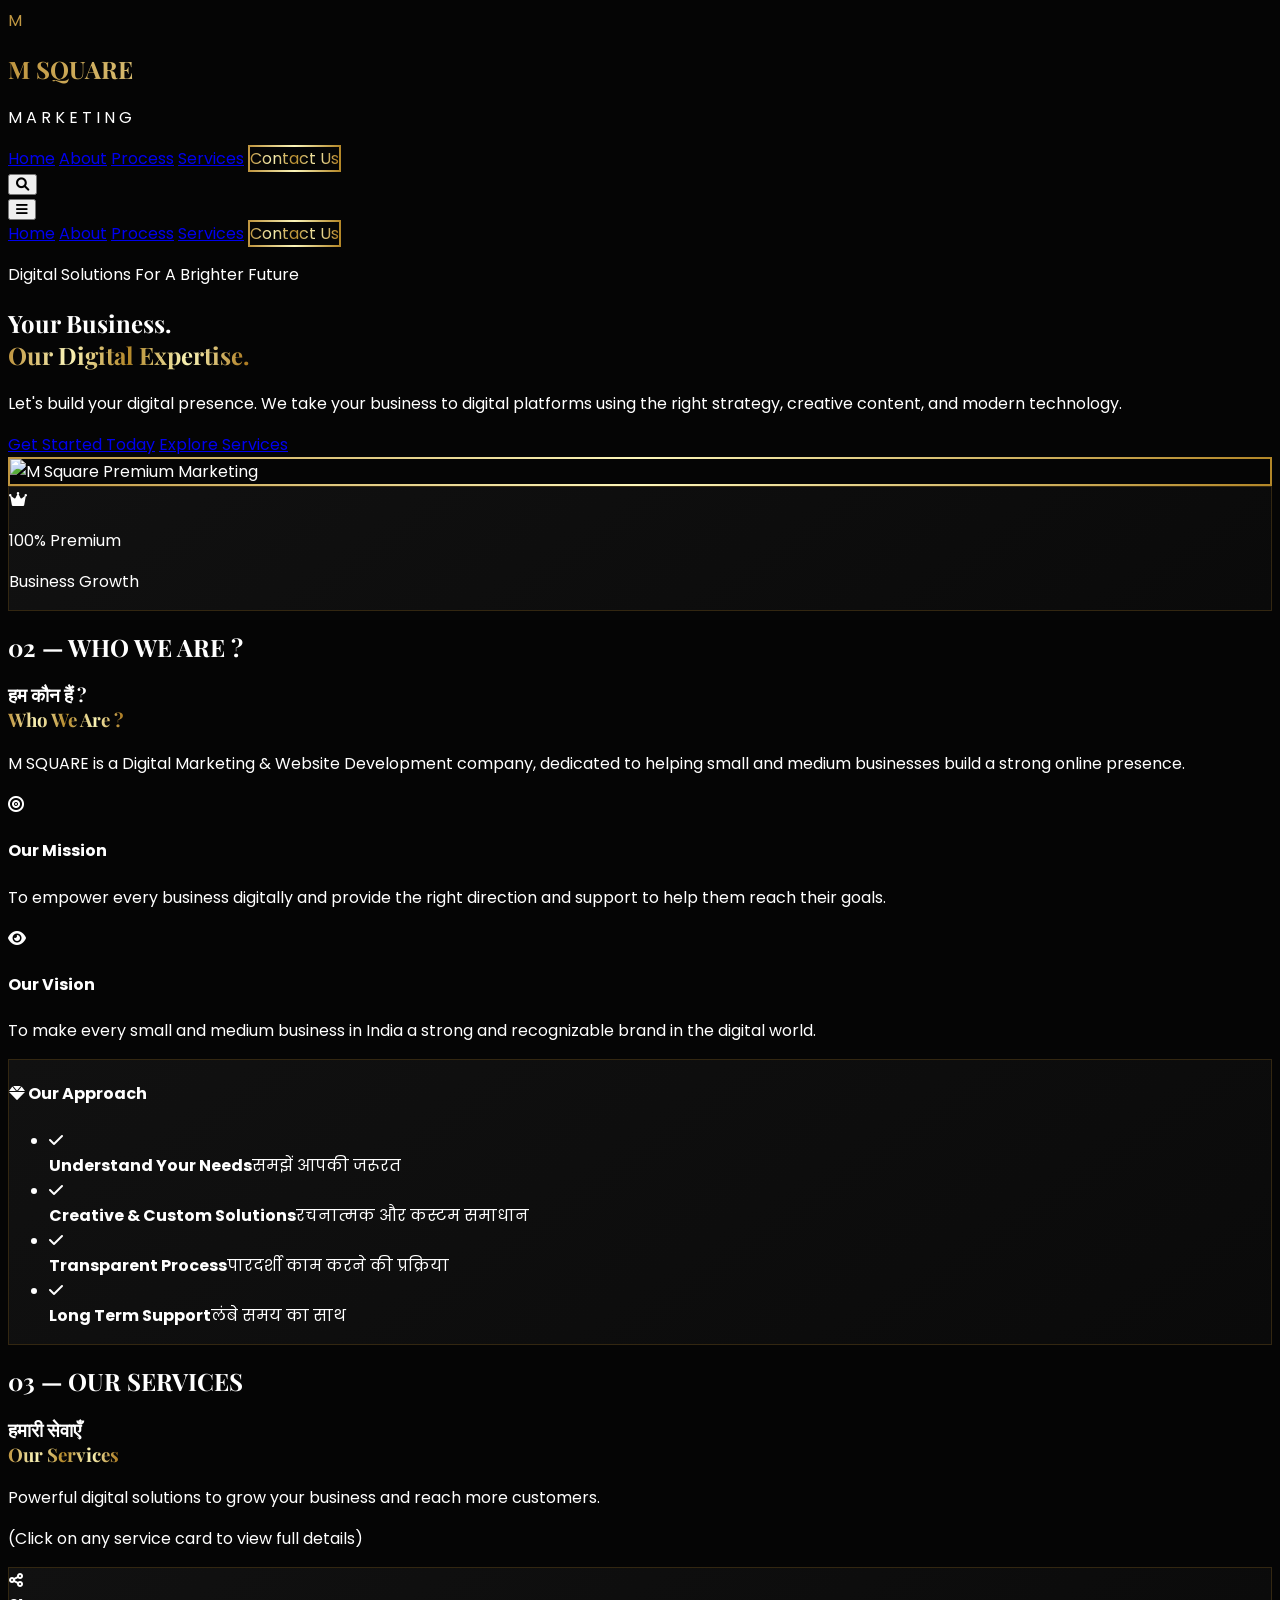
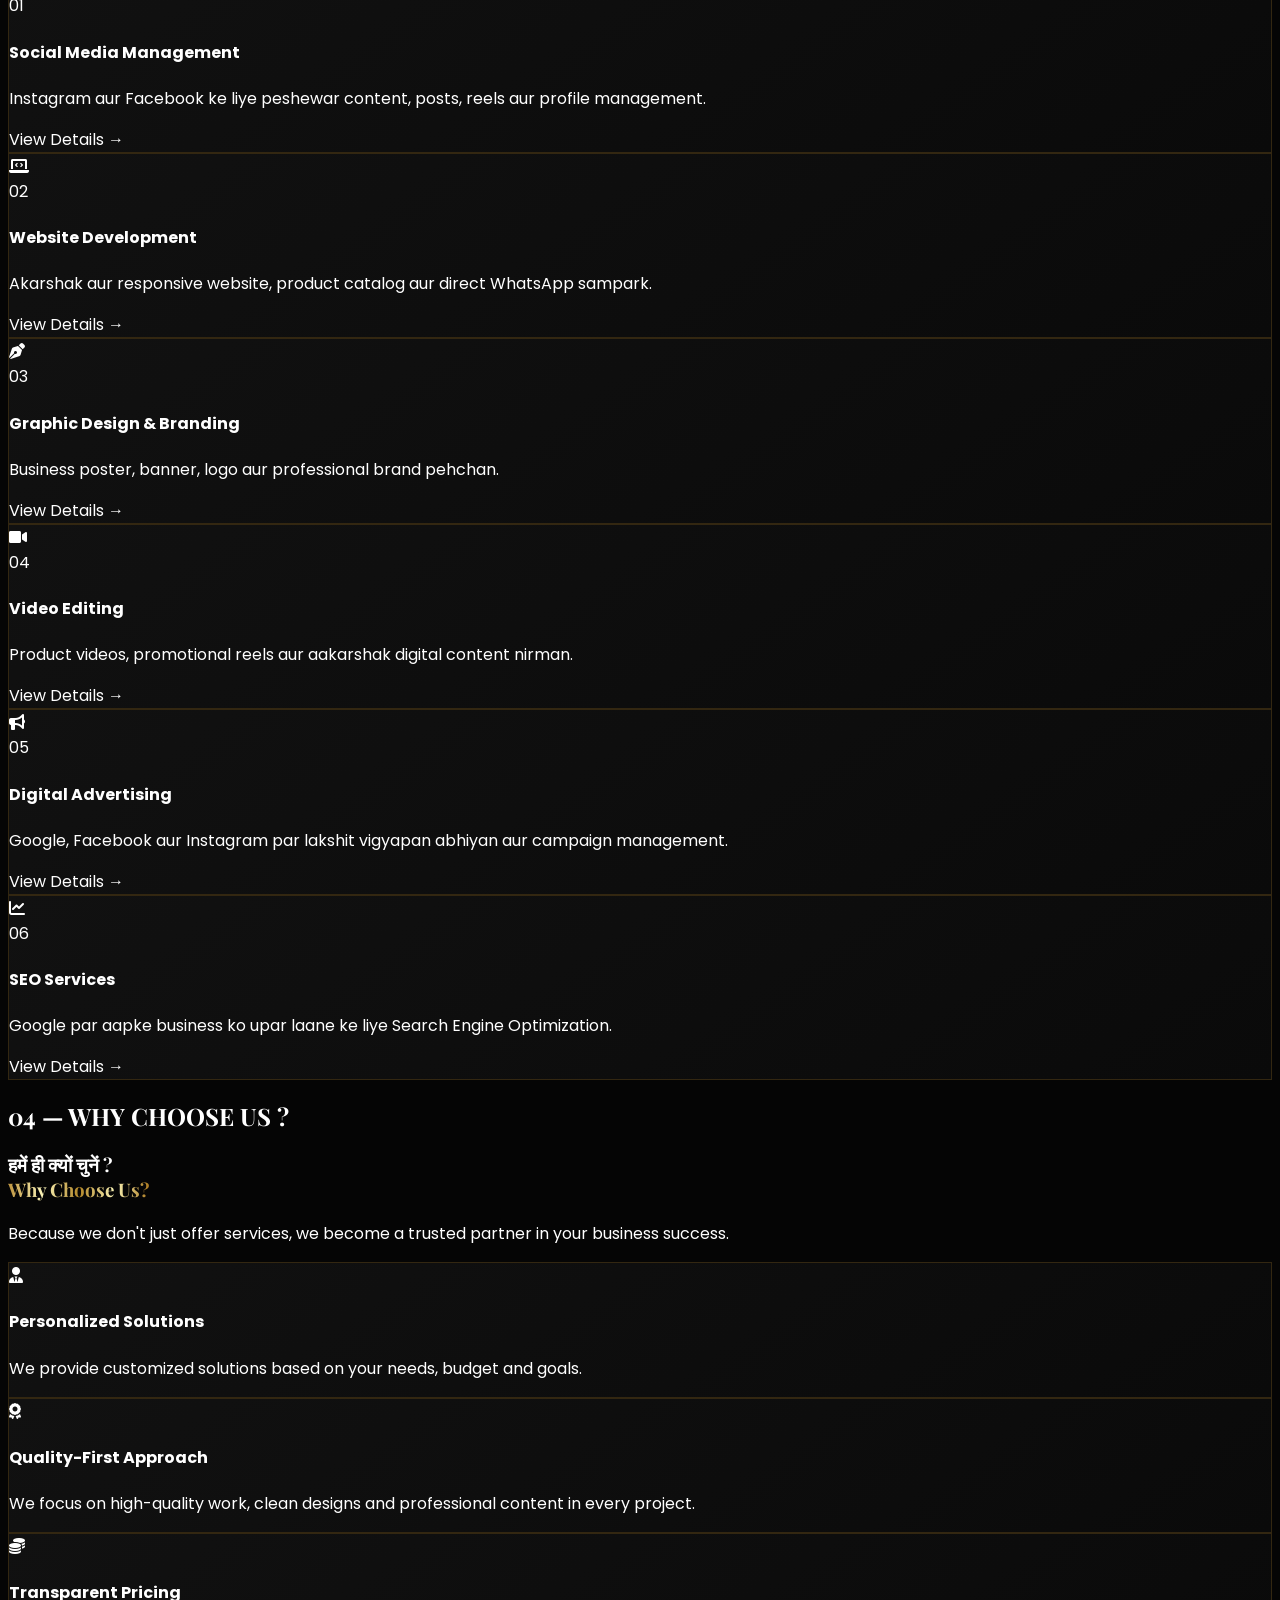
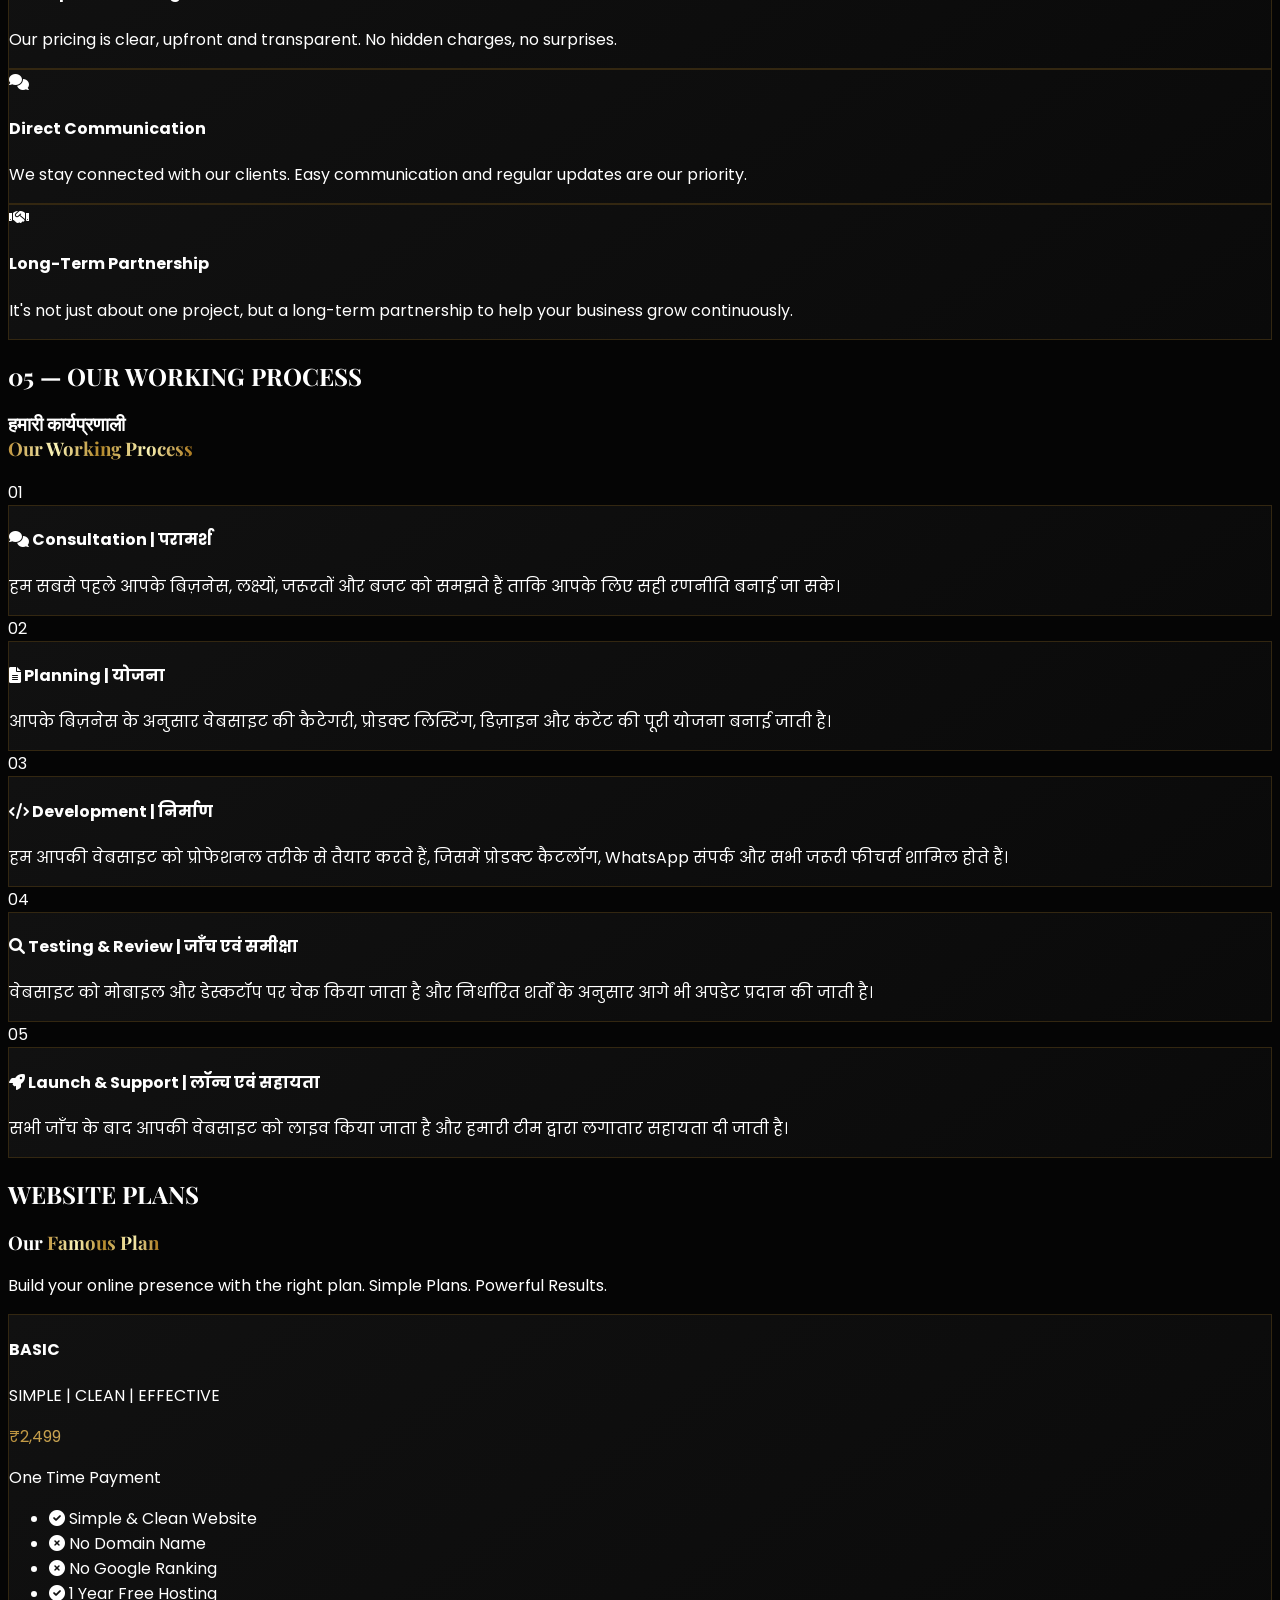
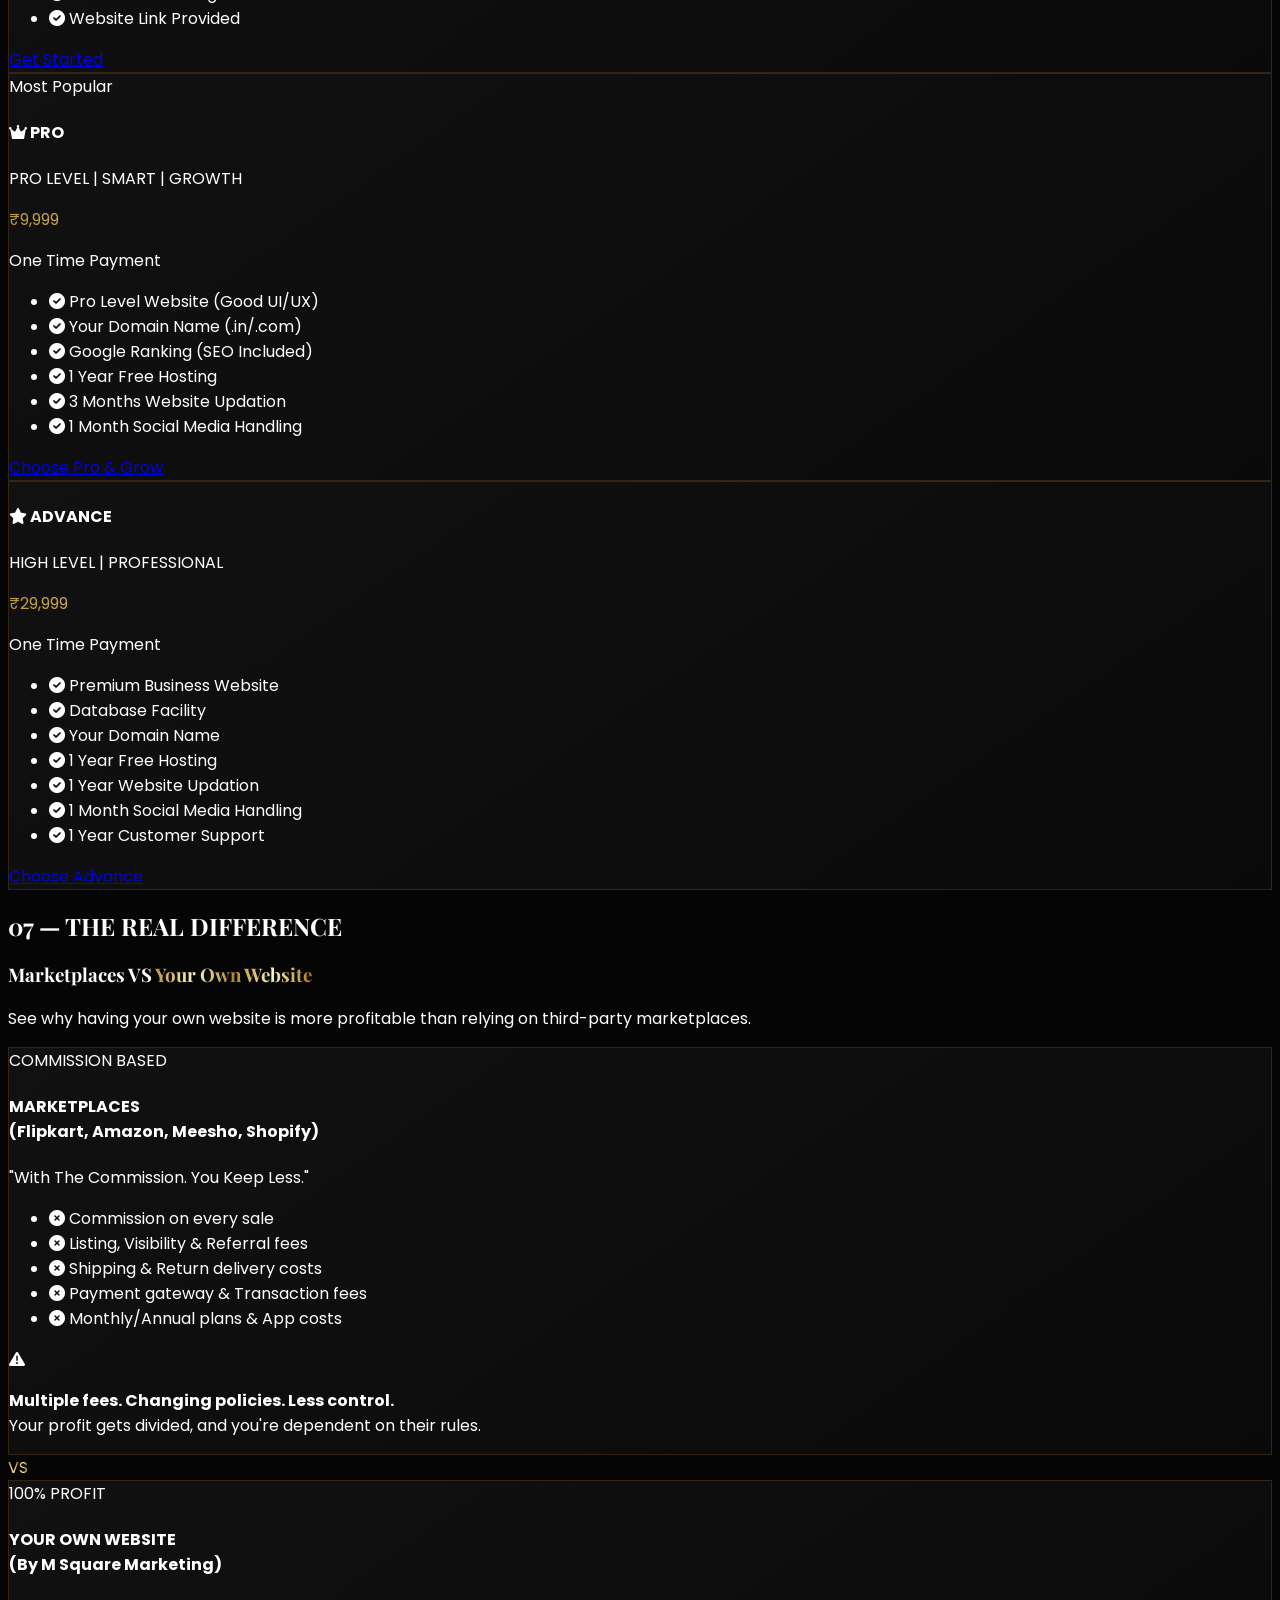
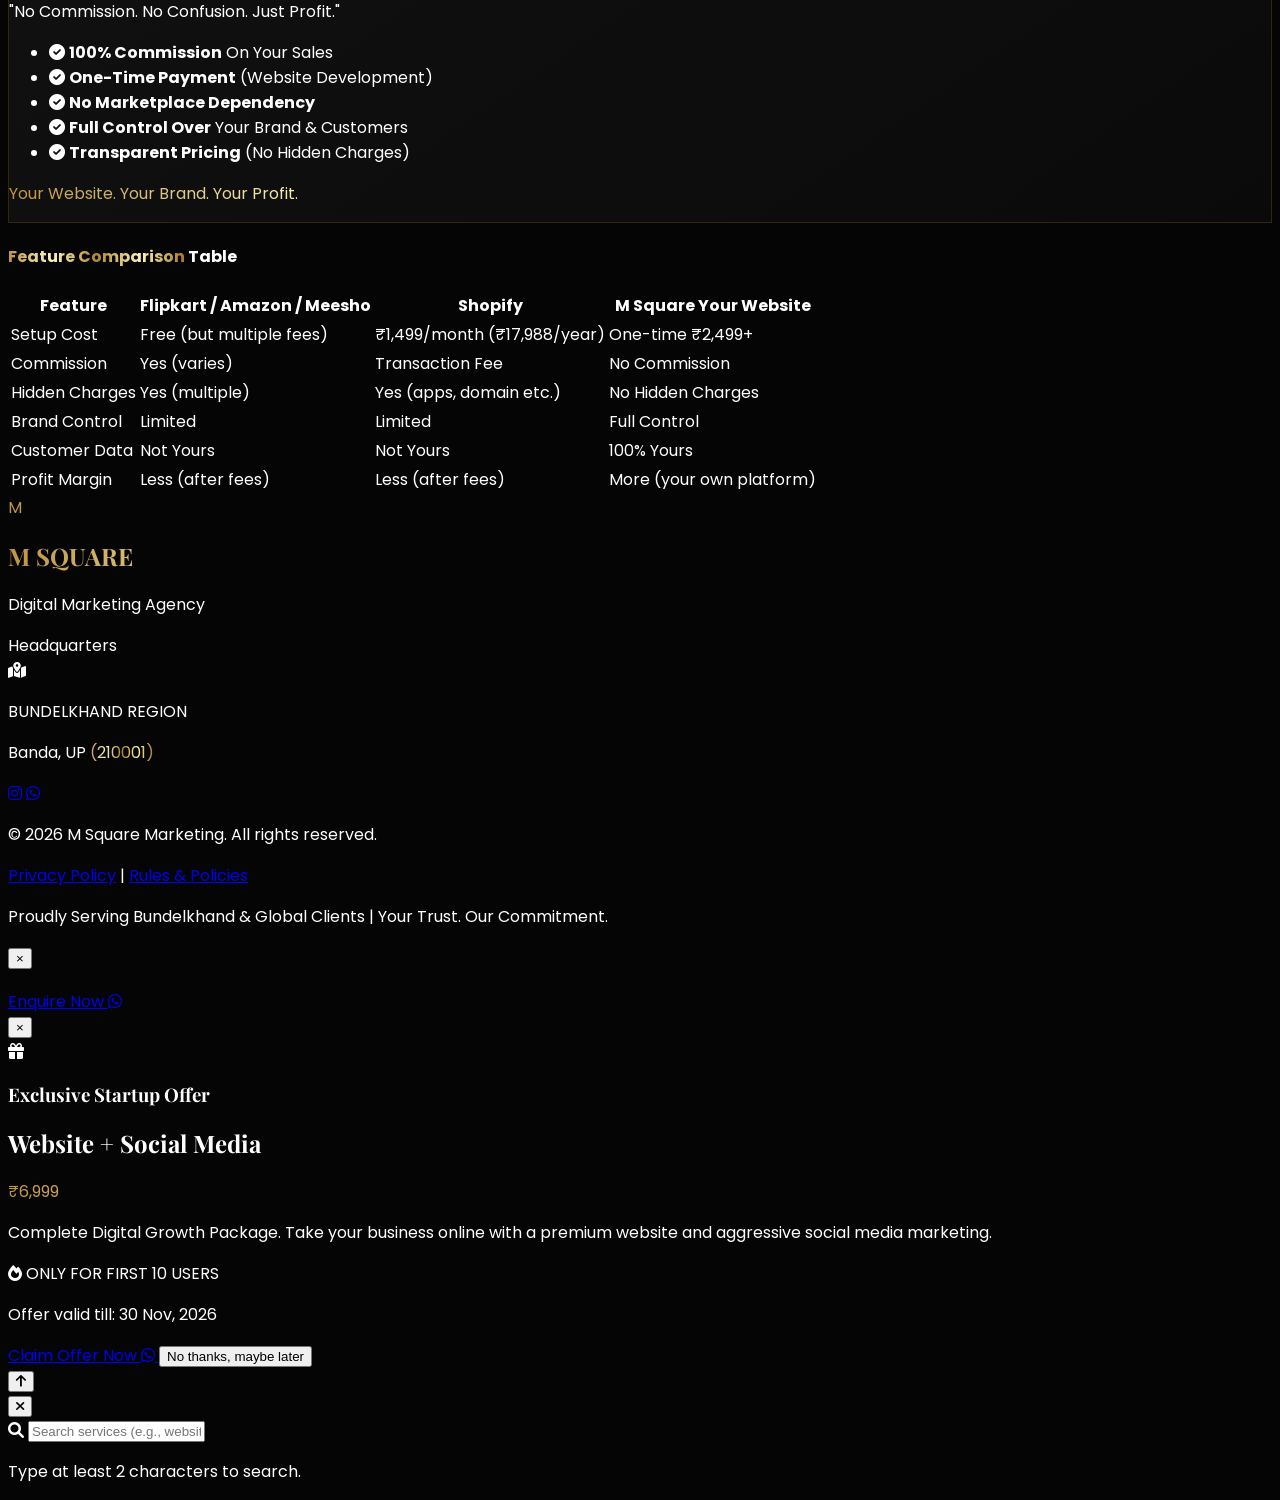
==== index.html @ 449795c0 "links added" ====
<!DOCTYPE html>
<html lang="en">
<head>
    <meta charset="UTF-8">
    <meta name="viewport" content="width=device-width, initial-scale=1.0">
    <!-- ========================================== -->
    <!-- MASTER SEO TAGS FOR GOOGLE RANKING         -->
    <!-- ========================================== -->
    
    <title>M Square Marketing | Best Marketing Agency & Developer in Banda</title>
    
    <meta name="description" content="M Square Marketing is the best marketing agency and web development company in Banda, Bundelkhand. We specialize in premium websites, social media growth, and our exclusive on-demand 10-min reel making service.">
    
    <meta name="keywords" content="M Square Marketing, Best Marketing Agency in Banda, Best Developer in Banda, Web Development Banda, Social Media Marketing Bundelkhand, 10 minute reels booking, digital agency 210001, website designer in Banda UP, best marketing company">
    
    <meta name="author" content="M Square Marketing">
    <meta name="robots" content="index, follow">
    <meta name="language" content="English">
    
    <script src="https://cdn.tailwindcss.com"></script>
    <link href="https://cdnjs.cloudflare.com/ajax/libs/font-awesome/6.0.0/css/all.min.css" rel="stylesheet">
    <link rel="stylesheet" href="style.css">
    <!-- WEBSITE FAVICON -->
<link rel="icon" type="image/png" href="/assets/favicon.jpeg">
</head>
<body class="antialiased">

    <!-- Navigation -->
    <nav class="fixed w-full z-50 bg-black/95 backdrop-blur-md border-b border-yellow-700/30">
        <div class="max-w-7xl mx-auto px-4 sm:px-6 lg:px-8">
            <div class="flex items-center justify-between h-20">
                <div class="flex items-center gap-3">
                    <div class="w-12 h-12 border-2 border-yellow-500 flex items-center justify-center text-2xl font-bold gold-text">M</div>
                    <div>
                        <h1 class="text-2xl font-bold tracking-widest gold-text">M SQUARE</h1>
                        <p class="text-[10px] tracking-widest text-gray-400">M A R K E T I N G</p>
                    </div>
                </div>

                <div class="hidden md:block">
                    <div class="ml-10 flex items-center space-x-8">
                        <a href="#home" class="text-white hover:text-yellow-500 transition px-3 py-2 text-sm font-medium">Home</a>
                        <a href="#about" class="text-gray-300 hover:text-yellow-500 transition px-3 py-2 text-sm font-medium">About</a>
                        <a href="#process" class="text-gray-300 hover:text-yellow-500 transition px-3 py-2 text-sm font-medium">Process</a>
                        <a href="pricing.html" class="text-gray-300 hover:text-yellow-500 transition px-3 py-2 text-sm font-medium">Services</a>
                        <a href="https://api.whatsapp.com/send?phone=918423996254&text=Hello%20M%20Square%20Marketing!" target="_blank" class="gold-border px-5 py-2 text-sm font-medium gold-text gold-bg-hover transition cursor-pointer">Contact Us</a>
                    </div>
                </div>
                <!-- Search Button (Header mein lagayein) -->
<button onclick="openSearchModal()" class="text-white hover:text-brandYellow transition-colors text-lg p-2 ml-auto mr-4 md:mr-6">
    <i class="fas fa-search"></i>
</button>
                <div class="md:hidden flex items-center">
                    <button id="mobile-menu-btn" class="text-yellow-500 hover:text-white focus:outline-none transition p-2">
                        <i class="fas fa-bars text-3xl"></i>
                    </button>
                    
                </div>
            </div>
        </div>


        <!-- Mobile Menu Dropdown -->
        <div id="mobile-menu" class="hidden md:hidden bg-[#0a0a0a] border-b border-yellow-700/30 absolute w-full left-0 top-20 shadow-2xl z-50">
            <div class="px-4 pt-4 pb-8 space-y-4 flex flex-col text-center">
                <a href="#home" class="mobile-link text-white hover:text-yellow-500 block px-3 py-2 text-lg font-medium border-b border-gray-800">Home</a>
                <a href="#about" class="mobile-link text-gray-300 hover:text-yellow-500 block px-3 py-2 text-lg font-medium border-b border-gray-800">About</a>
                <a href="#process" class="mobile-link text-gray-300 hover:text-yellow-500 block px-3 py-2 text-lg font-medium border-b border-gray-800">Process</a>
                <a href="pricing.html" class="mobile-link text-gray-300 hover:text-yellow-500 block px-3 py-2 text-lg font-medium border-b border-gray-800">Services</a>
                <a href="https://api.whatsapp.com/send?phone=918423996254&text=Hello%20M%20Square%20Marketing!" target="_blank" class="mobile-link gold-border px-8 py-3 mt-6 text-lg font-medium gold-text inline-block w-max mx-auto hover:bg-yellow-600 hover:text-black transition">Contact Us</a>
            </div>
        </div>
    </nav>
    <!-- VIP Hero Section -->
    <section id="home" class="pt-32 pb-20 px-4 relative overflow-hidden min-h-[90vh] flex items-center">
        <div class="absolute top-1/2 left-1/2 -translate-x-1/2 -translate-y-1/2 w-[800px] h-[800px] bg-yellow-600/10 blur-[120px] rounded-full pointer-events-none"></div>
        <div class="max-w-7xl mx-auto relative z-10 w-full mt-8 md:mt-0">
            <div class="flex flex-col lg:flex-row items-center gap-12 lg:gap-20">
                <div class="w-full lg:w-1/2 text-center lg:text-left">
                    <p class="text-yellow-500 text-sm tracking-[0.3em] mb-4 uppercase font-semibold">Digital Solutions For A Brighter Future</p>
                    <h1 class="text-4xl md:text-6xl lg:text-7xl font-bold mb-6 leading-tight">
                        Your Business.<br>
                        <span class="gold-text italic font-light">Our Digital Expertise.</span>
                    </h1>
                    <p class="mt-4 text-lg text-gray-400 mb-10 max-w-xl mx-auto lg:mx-0">
                        Let's build your digital presence. We take your business to digital platforms using the right strategy, creative content, and modern technology.
                    </p>
                    <div class="flex flex-col sm:flex-row gap-4 justify-center lg:justify-start">
                        <a href="https://api.whatsapp.com/send?phone=918423996254&text=Hello%20M%20Square%20Marketing!%20I%20want%20to%20start%20my%20digital%20journey%20with%20you." target="_blank" class="bg-gradient-to-r from-yellow-600 to-yellow-400 text-black font-bold px-8 py-4 rounded-sm hover:scale-105 transition-transform shadow-[0_0_20px_rgba(234,179,8,0.3)] text-center">Get Started Today</a>
                        <a href="#services" class="border border-yellow-500 text-yellow-500 font-bold px-8 py-4 rounded-sm hover:bg-yellow-500/10 transition-colors text-center">Explore Services</a>
                    </div>
                </div>

                <div class="w-full lg:w-1/2 relative mt-8 lg:mt-0">
                    <div class="absolute -inset-4 border-2 border-yellow-600/30 rounded-xl transform rotate-3 hidden md:block"></div>
                    <div class="absolute -inset-4 border-2 border-yellow-600/30 rounded-xl transform -rotate-2 hidden md:block"></div>
                    <div class="relative rounded-xl overflow-hidden gold-border shadow-[0_0_50px_rgba(234,179,8,0.15)] group z-10">
                        <img src="https://images.unsplash.com/photo-1600880292203-757bb62b4baf?ixlib=rb-4.0.3&auto=format&fit=crop&w=1000&q=80" alt="M Square Premium Marketing" class="w-full h-[400px] md:h-[500px] object-cover transform group-hover:scale-105 transition-transform duration-700">
                        <div class="absolute inset-0 bg-gradient-to-t from-[#050505] via-black/30 to-transparent"></div>
                    </div>
                    <div class="absolute -bottom-6 left-4 md:-bottom-10 md:-left-10 card-bg border border-yellow-500/50 p-4 rounded-xl shadow-2xl flex items-center gap-4 z-20 float-anim">
                        <div class="w-12 h-12 rounded-full bg-gradient-to-r from-yellow-600 to-yellow-400 flex items-center justify-center text-black text-xl shadow-[0_0_15px_rgba(234,179,8,0.5)]"><i class="fas fa-crown"></i></div>
                        <div>
                            <p class="text-white font-bold leading-tight">100% Premium</p>
                            <p class="text-xs text-yellow-500">Business Growth</p>
                        </div>
                    </div>
                </div>
            </div>
        </div>
    </section>

    <!-- About Us Section -->
    <section id="about" class="py-20 bg-[#0a0a0a]">
        <div class="max-w-7xl mx-auto px-4 sm:px-6 lg:px-8">
            <div class="grid lg:grid-cols-2 gap-12 items-center">
                <div>
                    <h2 class="text-yellow-500 font-medium text-lg mb-2">02 — WHO WE ARE ?</h2>
                    <h3 class="text-4xl md:text-5xl font-bold mb-6">हम कौन हैं ?<br><span class="gold-text">Who We Are ?</span></h3>
                    <p class="text-gray-300 mb-6 leading-relaxed text-lg border-l-4 border-yellow-500 pl-4">
                        M SQUARE is a Digital Marketing & Website Development company, dedicated to helping small and medium businesses build a strong online presence.
                    </p>
                    <div class="grid sm:grid-cols-2 gap-6 mt-8">
                        <div>
                            <i class="fas fa-bullseye text-3xl text-yellow-500 mb-3"></i>
                            <h4 class="font-bold text-xl mb-2">Our Mission</h4>
                            <p class="text-sm text-gray-400">To empower every business digitally and provide the right direction and support to help them reach their goals.</p>
                        </div>
                        <div>
                            <i class="fas fa-eye text-3xl text-yellow-500 mb-3"></i>
                            <h4 class="font-bold text-xl mb-2">Our Vision</h4>
                            <p class="text-sm text-gray-400">To make every small and medium business in India a strong and recognizable brand in the digital world.</p>
                        </div>
                    </div>
                </div>
                <div class="card-bg p-8 rounded-lg relative mt-8 lg:mt-0">
                    <div class="absolute -top-4 -left-4 w-24 h-24 border-t-2 border-l-2 border-yellow-500"></div>
                    <div class="absolute -bottom-4 -right-4 w-24 h-24 border-b-2 border-r-2 border-yellow-500"></div>
                    <h4 class="text-2xl font-bold mb-6 text-center border-b border-gray-800 pb-4"><i class="fas fa-gem text-yellow-500 mr-2"></i> Our Approach</h4>
                    <ul class="space-y-4 text-gray-300">
                        <li class="flex items-start"><i class="fas fa-check text-yellow-500 mt-1 mr-3"></i><div><strong class="text-white block">Understand Your Needs</strong><span class="text-sm text-gray-400">समझें आपकी जरूरत</span></div></li>
                        <li class="flex items-start"><i class="fas fa-check text-yellow-500 mt-1 mr-3"></i><div><strong class="text-white block">Creative & Custom Solutions</strong><span class="text-sm text-gray-400">रचनात्मक और कस्टम समाधान</span></div></li>
                        <li class="flex items-start"><i class="fas fa-check text-yellow-500 mt-1 mr-3"></i><div><strong class="text-white block">Transparent Process</strong><span class="text-sm text-gray-400">पारदर्शी काम करने की प्रक्रिया</span></div></li>
                        <li class="flex items-start"><i class="fas fa-check text-yellow-500 mt-1 mr-3"></i><div><strong class="text-white block">Long Term Support</strong><span class="text-sm text-gray-400">लंबे समय का साथ</span></div></li>
                    </ul>
                </div>
            </div>
        </div>
    </section>

    <!-- Services Section (Click par wahi Modal Popup Khulega) -->
    <section id="services" class="py-20 relative">
        <div class="max-w-7xl mx-auto px-4 sm:px-6 lg:px-8 relative z-10">
            <div class="text-center mb-16">
                <h2 class="text-yellow-500 font-medium text-lg mb-2">03 — OUR SERVICES</h2>
                <h3 class="text-4xl md:text-5xl font-bold mb-4">हमारी सेवाएँ <br><span class="gold-text">Our Services</span></h3>
                <p class="text-gray-400 max-w-2xl mx-auto mb-2">Powerful digital solutions to grow your business and reach more customers.</p>
                <p class="text-yellow-500 text-sm italic">(Click on any service card to view full details)</p>
            </div>

            <div class="grid md:grid-cols-2 lg:grid-cols-3 gap-8">
                <!-- Service 1 -->
                <div onclick="openServiceModal('social-media')" class="card-bg p-8 rounded-lg group hover:-translate-y-2 transition-all duration-300 h-full border border-transparent hover:border-yellow-500/50 hover:shadow-[0_0_20px_rgba(234,179,8,0.1)] cursor-pointer">
                    <div class="flex justify-between items-start mb-6">
                        <div class="w-14 h-14 bg-yellow-500/10 rounded-full flex items-center justify-center group-hover:bg-yellow-500 group-hover:text-black transition-colors">
                            <i class="fas fa-share-nodes text-2xl group-hover:text-black text-yellow-500"></i>
                        </div>
                        <span class="text-4xl font-bold text-gray-800 group-hover:text-yellow-500/20 transition-colors">01</span>
                    </div>
                    <h4 class="text-xl font-bold mb-3 group-hover:text-yellow-500 transition-colors">Social Media Management</h4>
                    <p class="text-gray-400 text-sm mb-4">Instagram aur Facebook ke liye peshewar content, posts, reels aur profile management.</p>
                    <span class="text-yellow-500 text-xs font-bold uppercase tracking-wider group-hover:underline">View Details →</span>
                </div>
                
                <!-- Service 2 -->
                <div onclick="openServiceModal('website-dev')" class="card-bg p-8 rounded-lg group hover:-translate-y-2 transition-all duration-300 h-full border border-transparent hover:border-yellow-500/50 hover:shadow-[0_0_20px_rgba(234,179,8,0.1)] cursor-pointer">
                    <div class="flex justify-between items-start mb-6">
                        <div class="w-14 h-14 bg-yellow-500/10 rounded-full flex items-center justify-center group-hover:bg-yellow-500 group-hover:text-black transition-colors">
                            <i class="fas fa-laptop-code text-2xl group-hover:text-black text-yellow-500"></i>
                        </div>
                        <span class="text-4xl font-bold text-gray-800 group-hover:text-yellow-500/20 transition-colors">02</span>
                    </div>
                    <h4 class="text-xl font-bold mb-3 group-hover:text-yellow-500 transition-colors">Website Development</h4>
                    <p class="text-gray-400 text-sm mb-4">Akarshak aur responsive website, product catalog aur direct WhatsApp sampark.</p>
                    <span class="text-yellow-500 text-xs font-bold uppercase tracking-wider group-hover:underline">View Details →</span>
                </div>

                <!-- Service 3 -->
                <div onclick="openServiceModal('graphic-design')" class="card-bg p-8 rounded-lg group hover:-translate-y-2 transition-all duration-300 h-full border border-transparent hover:border-yellow-500/50 hover:shadow-[0_0_20px_rgba(234,179,8,0.1)] cursor-pointer">
                    <div class="flex justify-between items-start mb-6">
                        <div class="w-14 h-14 bg-yellow-500/10 rounded-full flex items-center justify-center group-hover:bg-yellow-500 group-hover:text-black transition-colors">
                            <i class="fas fa-pen-nib text-2xl group-hover:text-black text-yellow-500"></i>
                        </div>
                        <span class="text-4xl font-bold text-gray-800 group-hover:text-yellow-500/20 transition-colors">03</span>
                    </div>
                    <h4 class="text-xl font-bold mb-3 group-hover:text-yellow-500 transition-colors">Graphic Design & Branding</h4>
                    <p class="text-gray-400 text-sm mb-4">Business poster, banner, logo aur professional brand pehchan.</p>
                    <span class="text-yellow-500 text-xs font-bold uppercase tracking-wider group-hover:underline">View Details →</span>
                </div>

                <!-- Service 4 -->
                <div onclick="openServiceModal('video-editing')" class="card-bg p-8 rounded-lg group hover:-translate-y-2 transition-all duration-300 h-full border border-transparent hover:border-yellow-500/50 hover:shadow-[0_0_20px_rgba(234,179,8,0.1)] cursor-pointer">
                    <div class="flex justify-between items-start mb-6">
                        <div class="w-14 h-14 bg-yellow-500/10 rounded-full flex items-center justify-center group-hover:bg-yellow-500 group-hover:text-black transition-colors">
                            <i class="fas fa-video text-2xl group-hover:text-black text-yellow-500"></i>
                        </div>
                        <span class="text-4xl font-bold text-gray-800 group-hover:text-yellow-500/20 transition-colors">04</span>
                    </div>
                    <h4 class="text-xl font-bold mb-3 group-hover:text-yellow-500 transition-colors">Video Editing</h4>
                    <p class="text-gray-400 text-sm mb-4">Product videos, promotional reels aur aakarshak digital content nirman.</p>
                    <span class="text-yellow-500 text-xs font-bold uppercase tracking-wider group-hover:underline">View Details →</span>
                </div>

                <!-- Service 5 -->
                <div onclick="openServiceModal('digital-ads')" class="card-bg p-8 rounded-lg group hover:-translate-y-2 transition-all duration-300 h-full border border-transparent hover:border-yellow-500/50 hover:shadow-[0_0_20px_rgba(234,179,8,0.1)] cursor-pointer">
                    <div class="flex justify-between items-start mb-6">
                        <div class="w-14 h-14 bg-yellow-500/10 rounded-full flex items-center justify-center group-hover:bg-yellow-500 group-hover:text-black transition-colors">
                            <i class="fas fa-bullhorn text-2xl group-hover:text-black text-yellow-500"></i>
                        </div>
                        <span class="text-4xl font-bold text-gray-800 group-hover:text-yellow-500/20 transition-colors">05</span>
                    </div>
                    <h4 class="text-xl font-bold mb-3 group-hover:text-yellow-500 transition-colors">Digital Advertising</h4>
                    <p class="text-gray-400 text-sm mb-4">Google, Facebook aur Instagram par lakshit vigyapan abhiyan aur campaign management.</p>
                    <span class="text-yellow-500 text-xs font-bold uppercase tracking-wider group-hover:underline">View Details →</span>
                </div>
                
                <!-- Service 6 -->
                <div onclick="openServiceModal('seo-services')" class="card-bg p-8 rounded-lg group hover:-translate-y-2 transition-all duration-300 h-full border border-transparent hover:border-yellow-500/50 hover:shadow-[0_0_20px_rgba(234,179,8,0.1)] cursor-pointer">
                    <div class="flex justify-between items-start mb-6">
                        <div class="w-14 h-14 bg-yellow-500/10 rounded-full flex items-center justify-center group-hover:bg-yellow-500 group-hover:text-black transition-colors">
                            <i class="fas fa-chart-line text-2xl group-hover:text-black text-yellow-500"></i>
                        </div>
                        <span class="text-4xl font-bold text-gray-800 group-hover:text-yellow-500/20 transition-colors">06</span>
                    </div>
                    <h4 class="text-xl font-bold mb-3 group-hover:text-yellow-500 transition-colors">SEO Services</h4>
                    <p class="text-gray-400 text-sm mb-4">Google par aapke business ko upar laane ke liye Search Engine Optimization.</p>
                    <span class="text-yellow-500 text-xs font-bold uppercase tracking-wider group-hover:underline">View Details →</span>
                </div>
            </div>
        </div>
    </section>

    <!-- Why Choose Us Section -->
    <section class="py-20 bg-[#0a0a0a]">
        <div class="max-w-7xl mx-auto px-4 sm:px-6 lg:px-8">
            <div class="text-center mb-16">
                <h2 class="text-yellow-500 font-medium text-lg mb-2">04 — WHY CHOOSE US ?</h2>
                <h3 class="text-4xl md:text-5xl font-bold mb-4">हमें ही क्यों चुनें ?<br><span class="gold-text">Why Choose Us?</span></h3>
                <p class="text-gray-400 max-w-2xl mx-auto">Because we don't just offer services, we become a trusted partner in your business success.</p>
            </div>

            <div class="grid md:grid-cols-2 lg:grid-cols-3 gap-6">
                <div class="card-bg p-6 rounded-xl border border-yellow-900/30 hover:border-yellow-500/50 transition">
                    <div class="flex items-center gap-4 mb-4">
                        <div class="w-12 h-12 rounded-full border border-yellow-500 flex items-center justify-center text-yellow-500 text-xl"><i class="fas fa-user-tie"></i></div>
                        <h4 class="text-lg font-bold text-white">Personalized Solutions</h4>
                    </div>
                    <p class="text-gray-400 text-sm">We provide customized solutions based on your needs, budget and goals.</p>
                </div>
                <div class="card-bg p-6 rounded-xl border border-yellow-900/30 hover:border-yellow-500/50 transition">
                    <div class="flex items-center gap-4 mb-4">
                        <div class="w-12 h-12 rounded-full border border-yellow-500 flex items-center justify-center text-yellow-500 text-xl"><i class="fas fa-award"></i></div>
                        <h4 class="text-lg font-bold text-white">Quality-First Approach</h4>
                    </div>
                    <p class="text-gray-400 text-sm">We focus on high-quality work, clean designs and professional content in every project.</p>
                </div>
                <div class="card-bg p-6 rounded-xl border border-yellow-900/30 hover:border-yellow-500/50 transition">
                    <div class="flex items-center gap-4 mb-4">
                        <div class="w-12 h-12 rounded-full border border-yellow-500 flex items-center justify-center text-yellow-500 text-xl"><i class="fas fa-coins"></i></div>
                        <h4 class="text-lg font-bold text-white">Transparent Pricing</h4>
                    </div>
                    <p class="text-gray-400 text-sm">Our pricing is clear, upfront and transparent. No hidden charges, no surprises.</p>
                </div>
                <div class="card-bg p-6 rounded-xl border border-yellow-900/30 hover:border-yellow-500/50 transition">
                    <div class="flex items-center gap-4 mb-4">
                        <div class="w-12 h-12 rounded-full border border-yellow-500 flex items-center justify-center text-yellow-500 text-xl"><i class="fas fa-comments"></i></div>
                        <h4 class="text-lg font-bold text-white">Direct Communication</h4>
                    </div>
                    <p class="text-gray-400 text-sm">We stay connected with our clients. Easy communication and regular updates are our priority.</p>
                </div>
                <div class="card-bg p-6 rounded-xl border border-yellow-900/30 hover:border-yellow-500/50 transition">
                    <div class="flex items-center gap-4 mb-4">
                        <div class="w-12 h-12 rounded-full border border-yellow-500 flex items-center justify-center text-yellow-500 text-xl"><i class="fas fa-handshake"></i></div>
                        <h4 class="text-lg font-bold text-white">Long-Term Partnership</h4>
                    </div>
                    <p class="text-gray-400 text-sm">It's not just about one project, but a long-term partnership to help your business grow continuously.</p>
                </div>
            </div>
        </div>
    </section>

    <!-- Our Working Process Section -->
    <section id="process" class="py-20 relative overflow-hidden">
        <div class="max-w-4xl mx-auto px-4 sm:px-6 lg:px-8 relative z-10 process-line">
            <div class="text-center mb-16">
                <h2 class="text-yellow-500 font-medium text-lg mb-2">05 — OUR WORKING PROCESS</h2>
                <h3 class="text-4xl md:text-5xl font-bold mb-4">हमारी कार्यप्रणाली <br><span class="gold-text">Our Working Process</span></h3>
            </div>

            <div class="space-y-8">
                <div class="flex items-start gap-6 relative z-10">
                    <div class="w-12 h-12 shrink-0 rounded-full bg-yellow-600 text-black flex items-center justify-center font-bold text-xl border-4 border-[#050505]">01</div>
                    <div class="card-bg p-6 rounded-xl border border-gray-800 flex-grow">
                        <h4 class="text-xl font-bold text-white mb-2"><i class="fas fa-comments text-yellow-500 mr-2"></i> Consultation <span class="text-gray-500 text-sm font-normal">| परामर्श</span></h4>
                        <p class="text-gray-400 text-sm">हम सबसे पहले आपके बिज़नेस, लक्ष्यों, जरूरतों और बजट को समझते हैं ताकि आपके लिए सही रणनीति बनाई जा सके।</p>
                    </div>
                </div>
                <div class="flex items-start gap-6 relative z-10">
                    <div class="w-12 h-12 shrink-0 rounded-full bg-yellow-600 text-black flex items-center justify-center font-bold text-xl border-4 border-[#050505]">02</div>
                    <div class="card-bg p-6 rounded-xl border border-gray-800 flex-grow">
                        <h4 class="text-xl font-bold text-white mb-2"><i class="fas fa-file-alt text-yellow-500 mr-2"></i> Planning <span class="text-gray-500 text-sm font-normal">| योजना</span></h4>
                        <p class="text-gray-400 text-sm">आपके बिज़नेस के अनुसार वेबसाइट की कैटेगरी, प्रोडक्ट लिस्टिंग, डिज़ाइन और कंटेंट की पूरी योजना बनाई जाती है।</p>
                    </div>
                </div>
                <div class="flex items-start gap-6 relative z-10">
                    <div class="w-12 h-12 shrink-0 rounded-full bg-yellow-600 text-black flex items-center justify-center font-bold text-xl border-4 border-[#050505]">03</div>
                    <div class="card-bg p-6 rounded-xl border border-gray-800 flex-grow">
                        <h4 class="text-xl font-bold text-white mb-2"><i class="fas fa-code text-yellow-500 mr-2"></i> Development <span class="text-gray-500 text-sm font-normal">| निर्माण</span></h4>
                        <p class="text-gray-400 text-sm">हम आपकी वेबसाइट को प्रोफेशनल तरीके से तैयार करते हैं, जिसमें प्रोडक्ट कैटलॉग, WhatsApp संपर्क और सभी जरूरी फीचर्स शामिल होते हैं।</p>
                    </div>
                </div>
                <div class="flex items-start gap-6 relative z-10">
                    <div class="w-12 h-12 shrink-0 rounded-full bg-yellow-600 text-black flex items-center justify-center font-bold text-xl border-4 border-[#050505]">04</div>
                    <div class="card-bg p-6 rounded-xl border border-gray-800 flex-grow">
                        <h4 class="text-xl font-bold text-white mb-2"><i class="fas fa-search text-yellow-500 mr-2"></i> Testing & Review <span class="text-gray-500 text-sm font-normal">| जाँच एवं समीक्षा</span></h4>
                        <p class="text-gray-400 text-sm">वेबसाइट को मोबाइल और डेस्कटॉप पर चेक किया जाता है और निर्धारित शर्तों के अनुसार आगे भी अपडेट प्रदान की जाती है।</p>
                    </div>
                </div>
                <div class="flex items-start gap-6 relative z-10">
                    <div class="w-12 h-12 shrink-0 rounded-full bg-yellow-600 text-black flex items-center justify-center font-bold text-xl border-4 border-[#050505]">05</div>
                    <div class="card-bg p-6 rounded-xl border border-gray-800 flex-grow">
                        <h4 class="text-xl font-bold text-white mb-2"><i class="fas fa-rocket text-yellow-500 mr-2"></i> Launch & Support <span class="text-gray-500 text-sm font-normal">| लॉन्च एवं सहायता</span></h4>
                        <p class="text-gray-400 text-sm">सभी जाँच के बाद आपकी वेबसाइट को लाइव किया जाता है और हमारी टीम द्वारा लगातार सहायता दी जाती है।</p>
                    </div>
                </div>
            </div>
        </div>
    </section>

    <!-- Pricing / Plans Section -->
    <section id="pricing1" class="py-20 bg-[#0a0a0a]">
        <div class="max-w-7xl mx-auto px-4 sm:px-6 lg:px-8">
            <div class="text-center mb-16">
                <h2 class="text-yellow-500 font-medium text-lg mb-2">WEBSITE PLANS</h2>
                <h3 class="text-4xl md:text-5xl font-bold mb-4">Our <span class="gold-text">Famous Plan</span></h3>
                <p class="text-gray-400 max-w-2xl mx-auto">Build your online presence with the right plan. Simple Plans. Powerful Results.</p>
            </div>

            <div class="grid md:grid-cols-3 gap-8 max-w-5xl mx-auto">
                <div class="card-bg p-8 rounded-xl border border-gray-800 text-center flex flex-col mt-4 md:mt-0 relative overflow-hidden">
                    <h4 class="text-2xl font-bold text-white mb-2">BASIC</h4>
                    <p class="text-gray-400 text-sm mb-6">SIMPLE | CLEAN | EFFECTIVE</p>
                    <div class="text-5xl font-bold gold-text mb-6">₹2,499</div>
                    <p class="text-xs text-yellow-500 mb-8 uppercase tracking-wider">One Time Payment</p>
                    <ul class="text-left space-y-4 mb-8 flex-grow text-gray-300 text-sm">
                        <li><i class="fas fa-check-circle text-green-500 mr-2"></i> Simple & Clean Website</li>
                        <li class="opacity-50"><i class="fas fa-times-circle text-red-500 mr-2"></i> No Domain Name</li>
                        <li class="opacity-50"><i class="fas fa-times-circle text-red-500 mr-2"></i> No Google Ranking</li>
                        <li><i class="fas fa-check-circle text-green-500 mr-2"></i> 1 Year Free Hosting</li>
                        <li><i class="fas fa-check-circle text-green-500 mr-2"></i> Website Link Provided</li>
                    </ul>
                    <a href="https://api.whatsapp.com/send?phone=918423996254&text=Hello%20M%20Square%20Marketing!%20I%20want%20to%20buy%20the%20*BASIC%20Plan%20(%E2%82%B92,499)*" target="_blank" class="block w-full py-3 border border-yellow-500 text-yellow-500 rounded hover:bg-yellow-500 hover:text-black transition font-semibold">Get Started</a>
                </div>

                <div class="card-bg p-8 rounded-xl gold-border text-center relative transform md:-translate-y-4 flex flex-col shadow-[0_0_30px_rgba(234,179,8,0.15)] mt-8 md:mt-0">
                    <div class="absolute top-0 left-1/2 -translate-x-1/2 -translate-y-1/2 bg-gradient-to-r from-yellow-600 to-yellow-400 text-black px-4 py-1 text-xs font-bold rounded-full uppercase whitespace-nowrap">Most Popular</div>
                    <h4 class="text-2xl font-bold text-white mb-2 mt-4"><i class="fas fa-crown text-yellow-500 mr-2"></i> PRO</h4>
                    <p class="text-gray-400 text-sm mb-6">PRO LEVEL | SMART | GROWTH</p>
                    <div class="text-5xl font-bold gold-text mb-6">₹9,999</div>
                    <p class="text-xs text-yellow-500 mb-8 uppercase tracking-wider">One Time Payment</p>
                    <ul class="text-left space-y-4 mb-8 flex-grow text-gray-300 text-sm">
                        <li><i class="fas fa-check-circle text-green-500 mr-2"></i> Pro Level Website (Good UI/UX)</li>
                        <li><i class="fas fa-check-circle text-green-500 mr-2"></i> Your Domain Name (.in/.com)</li>
                        <li><i class="fas fa-check-circle text-green-500 mr-2"></i> Google Ranking (SEO Included)</li>
                        <li><i class="fas fa-check-circle text-green-500 mr-2"></i> 1 Year Free Hosting</li>
                        <li><i class="fas fa-check-circle text-green-500 mr-2"></i> 3 Months Website Updation</li>
                        <li><i class="fas fa-check-circle text-green-500 mr-2"></i> 1 Month Social Media Handling</li>
                    </ul>
                    <a href="https://api.whatsapp.com/send?phone=918423996254&text=Hello%20M%20Square%20Marketing!%20I%20want%20to%20buy%20the%20*PRO%20Plan%20(%E2%82%B99,999)*" target="_blank" class="block w-full py-3 bg-gradient-to-r from-yellow-600 to-yellow-400 text-black rounded transition font-bold hover:shadow-lg hover:shadow-yellow-500/20">Choose Pro & Grow</a>
                </div>

                <div class="card-bg p-8 rounded-xl border border-gray-800 text-center flex flex-col mt-4 md:mt-0 relative overflow-hidden">
                    <h4 class="text-2xl font-bold text-white mb-2"><i class="fas fa-star text-yellow-500 mr-2"></i> ADVANCE</h4>
                    <p class="text-gray-400 text-sm mb-6">HIGH LEVEL | PROFESSIONAL</p>
                    <div class="text-5xl font-bold gold-text mb-6">₹29,999</div>
                    <p class="text-xs text-yellow-500 mb-8 uppercase tracking-wider">One Time Payment</p>
                    <ul class="text-left space-y-4 mb-8 flex-grow text-gray-300 text-sm">
                        <li><i class="fas fa-check-circle text-green-500 mr-2"></i> Premium Business Website</li>
                        <li><i class="fas fa-check-circle text-green-500 mr-2"></i> Database Facility</li>
                        <li><i class="fas fa-check-circle text-green-500 mr-2"></i> Your Domain Name</li>
                        <li><i class="fas fa-check-circle text-green-500 mr-2"></i> 1 Year Free Hosting</li>
                        <li><i class="fas fa-check-circle text-green-500 mr-2"></i> 1 Year Website Updation</li>
                        <li><i class="fas fa-check-circle text-green-500 mr-2"></i> 1 Month Social Media Handling</li>
                        <li><i class="fas fa-check-circle text-green-500 mr-2"></i> 1 Year Customer Support</li>
                    </ul>
                    <a href="https://api.whatsapp.com/send?phone=918423996254&text=Hello%20M%20Square%20Marketing!%20I%20want%20to%20buy%20the%20*ADVANCE%20Plan%20(%E2%82%B929,999)*" target="_blank" class="block w-full py-3 border border-yellow-500 text-yellow-500 rounded hover:bg-yellow-500 hover:text-black transition font-semibold">Choose Advance</a>
                </div>
            </div>
        </div>
    </section>

    <!-- ============================================== -->
    <!-- COMPARISON SECTION (MARKETPLACES VS M SQUARE) -->
    <!-- ============================================== -->
    <section class="py-20 bg-black border-t border-yellow-900/30 relative">
        <div class="max-w-7xl mx-auto px-4 sm:px-6 lg:px-8 relative z-10">
            
            <div class="text-center mb-16">
                <h2 class="text-yellow-500 font-medium text-lg mb-2">07 — THE REAL DIFFERENCE</h2>
                <h3 class="text-4xl md:text-5xl font-bold mb-4">Marketplaces <span class="text-white">VS</span> <span class="gold-text">Your Own Website</span></h3>
                <p class="text-gray-400 max-w-2xl mx-auto">See why having your own website is more profitable than relying on third-party marketplaces.</p>
            </div>

            <!-- VS Cards -->
            <div class="grid lg:grid-cols-2 gap-8 mb-16 relative">
                
                <!-- Marketplaces Card -->
                <div class="card-bg p-8 rounded-2xl border border-red-900/30 relative overflow-hidden">
                    <div class="absolute top-0 right-0 bg-red-900/20 px-4 py-1 rounded-bl-lg text-red-500 text-xs font-bold tracking-wider">COMMISSION BASED</div>
                    <h4 class="text-2xl font-bold text-white mb-2">MARKETPLACES <br><span class="text-sm font-normal text-gray-400">(Flipkart, Amazon, Meesho, Shopify)</span></h4>
                    <p class="text-red-400 text-sm mb-6 italic">"With The Commission. You Keep Less."</p>
                    
                    <ul class="space-y-3 text-gray-400 text-sm mb-6">
                        <li><i class="fas fa-times-circle text-red-500 mr-2"></i> Commission on every sale</li>
                        <li><i class="fas fa-times-circle text-red-500 mr-2"></i> Listing, Visibility & Referral fees</li>
                        <li><i class="fas fa-times-circle text-red-500 mr-2"></i> Shipping & Return delivery costs</li>
                        <li><i class="fas fa-times-circle text-red-500 mr-2"></i> Payment gateway & Transaction fees</li>
                        <li><i class="fas fa-times-circle text-red-500 mr-2"></i> Monthly/Annual plans & App costs</li>
                    </ul>
                    <div class="bg-red-950/30 border border-red-900/50 p-4 rounded-lg flex gap-3 items-start">
                        <i class="fas fa-exclamation-triangle text-red-500 mt-1"></i>
                        <p class="text-xs text-red-300"><strong>Multiple fees. Changing policies. Less control.</strong><br>Your profit gets divided, and you're dependent on their rules.</p>
                    </div>
                </div>

                <!-- VS Badge (Desktop Center) -->
                <div class="hidden lg:flex absolute top-1/2 left-1/2 -translate-x-1/2 -translate-y-1/2 w-16 h-16 bg-black border-2 border-yellow-500 rounded-full items-center justify-center z-20">
                    <span class="text-2xl font-bold gold-text italic">VS</span>
                </div>

                <!-- Own Website Card -->
                <div class="card-bg p-8 rounded-2xl gold-border relative overflow-hidden shadow-[0_0_30px_rgba(234,179,8,0.1)]">
                    <div class="absolute top-0 right-0 bg-gradient-to-r from-yellow-600 to-yellow-400 text-black px-4 py-1 rounded-bl-lg text-xs font-bold tracking-wider">100% PROFIT</div>
                    <h4 class="text-2xl font-bold text-white mb-2">YOUR OWN WEBSITE <br><span class="text-sm font-normal text-gray-400">(By M Square Marketing)</span></h4>
                    <p class="text-green-400 text-sm mb-6 italic">"No Commission. No Confusion. Just Profit."</p>
                    
                    <ul class="space-y-3 text-gray-300 text-sm mb-6">
                        <li><i class="fas fa-check-circle text-green-500 mr-2"></i> <strong>100% Commission</strong> On Your Sales</li>
                        <li><i class="fas fa-check-circle text-green-500 mr-2"></i> <strong>One-Time Payment</strong> (Website Development)</li>
                        <li><i class="fas fa-check-circle text-green-500 mr-2"></i> <strong>No Marketplace Dependency</strong></li>
                        <li><i class="fas fa-check-circle text-green-500 mr-2"></i> <strong>Full Control Over</strong> Your Brand & Customers</li>
                        <li><i class="fas fa-check-circle text-green-500 mr-2"></i> <strong>Transparent Pricing</strong> (No Hidden Charges)</li>
                    </ul>
                    <div class="bg-yellow-900/20 border border-yellow-500/50 p-4 rounded-lg flex gap-3 items-center justify-center text-center">
                        <p class="text-lg font-bold gold-text italic">Your Website. Your Brand. Your Profit.</p>
                    </div>
                </div>
            </div>

            <!-- Feature Comparison Table -->
            <div class="max-w-5xl mx-auto">
                <h4 class="text-2xl font-bold text-center mb-8"><span class="gold-text">Feature Comparison</span> Table</h4>
                <div class="overflow-x-auto">
                    <table class="w-full text-left border-collapse">
                        <thead>
                            <tr class="border-b-2 border-yellow-500/50">
                                <th class="p-4 text-gray-300 font-bold bg-[#111] rounded-tl-lg">Feature</th>
                                <th class="p-4 text-gray-400 font-medium bg-[#111]">Flipkart / Amazon / Meesho</th>
                                <th class="p-4 text-gray-400 font-medium bg-[#111]">Shopify</th>
                                <th class="p-4 text-yellow-500 font-bold bg-[#1a1a1a] rounded-tr-lg border-l border-yellow-900/50">M Square Your Website</th>
                            </tr>
                        </thead>
                        <tbody class="text-sm text-gray-300">
                            <tr class="border-b border-gray-800 hover:bg-[#111] transition-colors">
                                <td class="p-4 font-semibold text-white">Setup Cost</td>
                                <td class="p-4">Free (but multiple fees)</td>
                                <td class="p-4">₹1,499/month (₹17,988/year)</td>
                                <td class="p-4 text-yellow-400 font-bold bg-[#1a1a1a] border-l border-yellow-900/50">One-time ₹2,499+</td>
                            </tr>
                            <tr class="border-b border-gray-800 hover:bg-[#111] transition-colors">
                                <td class="p-4 font-semibold text-white">Commission</td>
                                <td class="p-4 text-red-400">Yes (varies)</td>
                                <td class="p-4 text-red-400">Transaction Fee</td>
                                <td class="p-4 text-green-400 font-bold bg-[#1a1a1a] border-l border-yellow-900/50">No Commission</td>
                            </tr>
                            <tr class="border-b border-gray-800 hover:bg-[#111] transition-colors">
                                <td class="p-4 font-semibold text-white">Hidden Charges</td>
                                <td class="p-4 text-red-400">Yes (multiple)</td>
                                <td class="p-4 text-red-400">Yes (apps, domain etc.)</td>
                                <td class="p-4 text-green-400 font-bold bg-[#1a1a1a] border-l border-yellow-900/50">No Hidden Charges</td>
                            </tr>
                            <tr class="border-b border-gray-800 hover:bg-[#111] transition-colors">
                                <td class="p-4 font-semibold text-white">Brand Control</td>
                                <td class="p-4">Limited</td>
                                <td class="p-4">Limited</td>
                                <td class="p-4 text-green-400 font-bold bg-[#1a1a1a] border-l border-yellow-900/50">Full Control</td>
                            </tr>
                            <tr class="border-b border-gray-800 hover:bg-[#111] transition-colors">
                                <td class="p-4 font-semibold text-white">Customer Data</td>
                                <td class="p-4 text-red-400">Not Yours</td>
                                <td class="p-4 text-red-400">Not Yours</td>
                                <td class="p-4 text-green-400 font-bold bg-[#1a1a1a] border-l border-yellow-900/50">100% Yours</td>
                            </tr>
                            <tr class="hover:bg-[#111] transition-colors">
                                <td class="p-4 font-semibold text-white rounded-bl-lg">Profit Margin</td>
                                <td class="p-4 text-red-400">Less (after fees)</td>
                                <td class="p-4 text-red-400">Less (after fees)</td>
                                <td class="p-4 text-green-400 font-bold bg-[#1a1a1a] border-l border-yellow-900/50 rounded-br-lg">More (your own platform)</td>
                            </tr>
                        </tbody>
                    </table>
                </div>
            </div>

        </div>
    </section>
    <!-- ============================================== -->

    <!-- VIP Royal Footer -->
    <footer class="border-t border-yellow-700/40 pt-16 pb-8 bg-gradient-to-b from-[#0a0a0a] to-[#020202] relative overflow-hidden">
        <!-- Background Glow Effect -->
        <div class="absolute bottom-0 left-1/2 -translate-x-1/2 w-[500px] h-[200px] bg-yellow-600/5 blur-[100px] rounded-full pointer-events-none"></div>

        <div class="max-w-7xl mx-auto px-4 sm:px-6 lg:px-8 relative z-10">
            <!-- Top Footer Row -->
            <div class="grid grid-cols-1 md:grid-cols-3 gap-8 items-center mb-12 pb-12 border-b border-gray-900">
                
                <!-- Brand Info -->
                <div class="flex items-center gap-4 justify-center md:justify-start">
                    <div class="w-12 h-12 border-2 border-yellow-500 rounded-lg flex items-center justify-center text-2xl font-bold gold-text shadow-[0_0_15px_rgba(234,179,8,0.3)] bg-black">M</div>
                    <div>
                        <h2 class="text-2xl font-bold tracking-widest gold-text">M SQUARE</h2>
                        <p class="text-[10px] tracking-[0.3em] text-gray-400 uppercase font-semibold">Digital Marketing Agency</p>
                    </div>
                </div>

                <!-- VIP Headquarters Badge (Banda, Bundelkhand) -->
                <div class="flex justify-center">
                    <div class="group relative bg-gradient-to-r from-[#1a150b] via-[#111111] to-[#1a150b] border-2 border-yellow-500/60 px-6 py-3 rounded-xl shadow-[0_0_25px_rgba(234,179,8,0.2)] hover:border-yellow-400 transition-all duration-300">
                        <div class="absolute -top-3 left-1/2 -translate-x-1/2 bg-yellow-500 text-black text-[9px] font-bold px-3 py-0.5 rounded-full uppercase tracking-wider shadow">
                            Headquarters
                        </div>
                        <div class="flex items-center gap-3 mt-1">
                            <div class="w-8 h-8 rounded-full bg-yellow-500/10 flex items-center justify-center text-yellow-500 border border-yellow-500/30">
                                <i class="fas fa-map-marked-alt text-sm animate-bounce"></i>
                            </div>
                            <div class="text-left">
                                <p class="text-xs text-yellow-500/80 font-medium tracking-wide">BUNDELKHAND REGION</p>
                                <p class="text-white font-bold text-sm tracking-wider">Banda, UP <span class="gold-text font-mono font-normal">(210001)</span></p>
                            </div>
                        </div>
                    </div>
                </div>

                <!-- Social Links -->
                <div class="flex gap-4 justify-center md:justify-end">
                    <a href="https://instagram.com/msquaremarketing2026" target="_blank" class="w-10 h-10 rounded-full border border-gray-800 bg-[#111] flex items-center justify-center text-gray-400 hover:text-black hover:bg-gradient-to-r hover:from-yellow-600 hover:to-yellow-400 transition-all duration-300 shadow"><i class="fab fa-instagram text-lg"></i></a>
                    <a href="https://api.whatsapp.com/send?phone=918423996254" target="_blank" class="w-10 h-10 rounded-full border border-gray-800 bg-[#111] flex items-center justify-center text-gray-400 hover:text-black hover:bg-gradient-to-r hover:from-yellow-600 hover:to-yellow-400 transition-all duration-300 shadow"><i class="fab fa-whatsapp text-lg"></i></a>
                    
                </div>

            </div>
            
            <!-- Bottom Footer Row -->
            <div class="text-xs text-gray-500 flex flex-col md:flex-row justify-between items-center gap-4">
                <div class="flex flex-col md:flex-row items-center gap-4 md:gap-8 text-center md:text-left">
                    <p>&copy; 2026 M Square Marketing. All rights reserved.</p>
                    <a href="privacy-policy.html" class="hover:text-yellow-500 transition border-b border-transparent hover:border-yellow-500">Privacy Policy</a>
                    <span>|</span>
                    <a href="rules-policy.html" class="hover:text-brandYellow transition-colors">Rules & Policies</a>
                </div>
                
                <div class="flex items-center gap-2">
                    <span class="inline-block w-2 h-2 rounded-full bg-green-500 animate-ping"></span>
                    <p class="italic text-yellow-600/90 font-medium">Proudly Serving Bundelkhand & Global Clients | Your Trust. Our Commitment.</p>
                </div>
            </div>
        </div>
    </footer>

    <!-- SERVICE MODAL (YEHI POPUP HAI JO KISI BHI SERVICE PAR CLICK KARNE SE KHULEGA) -->
    <div id="service-modal" class="fixed inset-0 z-[100] hidden items-center justify-center p-4 opacity-0 transition-opacity duration-300">
        <!-- Blur Background -->
        <div class="absolute inset-0 bg-black/90 backdrop-blur-sm" onclick="closeServiceModal()"></div>
        
        <!-- Modal (Popup) Box -->
        <div class="relative bg-[#0a0a0a] border border-yellow-500/50 rounded-2xl w-full max-w-2xl max-h-[90vh] overflow-y-auto shadow-[0_0_40px_rgba(234,179,8,0.2)] p-8 transform scale-95 transition-transform duration-300" id="modal-content">
            
            <!-- Close Button -->
            <button onclick="closeServiceModal()" class="absolute top-4 right-6 text-gray-400 hover:text-yellow-500 text-3xl focus:outline-none">&times;</button>
            
            <div id="modal-icon" class="w-16 h-16 bg-yellow-500/10 rounded-full flex items-center justify-center mb-6 border border-yellow-500/30 text-3xl text-yellow-500"></div>
            
            <h3 id="modal-title" class="text-3xl font-bold mb-4 gold-text"></h3>
            <p id="modal-desc" class="text-gray-300 mb-6 leading-relaxed"></p>
            
            <ul id="modal-features" class="grid sm:grid-cols-2 gap-3 text-sm text-gray-400 mb-8">
                <!-- Features JavaScript ke zariye automatically yahan aayenge -->
            </ul>
            
            <a id="modal-whatsapp" href="#" target="_blank" class="inline-block bg-gradient-to-r from-yellow-600 to-yellow-400 text-black px-6 py-3 rounded font-bold hover:scale-105 transition-transform">
                Enquire Now <i class="fab fa-whatsapp ml-2 text-lg"></i>
            </a>
        </div>
    </div>
    <!-- NEW: STARTUP OFFER MODAL (3 SECONDS POPUP) -->
    <div id="offer-modal" class="fixed inset-0 z-[200] hidden items-center justify-center p-4 opacity-0 transition-opacity duration-500">
        <!-- Blur Background -->
        <div class="absolute inset-0 bg-black/90 backdrop-blur-md" onclick="closeOfferModal()"></div>

        <!-- Popup Content -->
        <div class="relative bg-gradient-to-br from-[#111] to-[#050505] border-2 border-yellow-500 rounded-2xl w-full max-w-md shadow-[0_0_50px_rgba(234,179,8,0.4)] p-8 transform scale-95 transition-transform duration-500 text-center" id="offer-content">
            <!-- Close Button -->
            <button onclick="closeOfferModal()" class="absolute top-3 right-5 text-gray-400 hover:text-yellow-500 text-3xl focus:outline-none">&times;</button>

            <!-- Gift Icon -->
            <div class="mx-auto w-16 h-16 bg-gradient-to-r from-yellow-600 to-yellow-400 rounded-full flex items-center justify-center mb-4 shadow-[0_0_20px_rgba(234,179,8,0.5)]">
                <i class="fas fa-gift text-black text-3xl"></i>
            </div>

            <h3 class="text-sm text-yellow-500 font-bold tracking-widest uppercase mb-1">Exclusive Startup Offer</h3>
            <h2 class="text-3xl font-bold mb-2 text-white">Website + Social Media</h2>

            <div class="text-5xl font-bold gold-text mb-4">₹6,999</div>

            <p class="text-gray-300 text-sm mb-6 px-2">Complete Digital Growth Package. Take your business online with a premium website and aggressive social media marketing.</p>

            <div class="bg-red-900/20 border border-red-500/50 rounded-lg p-3 mb-6">
                <p class="text-red-400 font-bold text-sm tracking-wide"><i class="fas fa-fire mr-1"></i> ONLY FOR FIRST 10 USERS</p>
                <p class="text-gray-400 text-xs mt-1">Offer valid till: <span class="text-yellow-500 font-semibold">30 Nov, 2026</span></p>
            </div>

            <a href="https://api.whatsapp.com/send?phone=918423996254&text=Hello%20M%20Square%20Marketing!%20I%20want%20to%20claim%20the%20EXCLUSIVE%20STARTUP%20OFFER%20of%20%E2%82%B96,999." target="_blank" class="block w-full bg-gradient-to-r from-yellow-600 to-yellow-400 text-black px-6 py-3 rounded-lg font-bold hover:scale-105 transition-transform shadow-lg text-lg">
                Claim Offer Now <i class="fab fa-whatsapp ml-2"></i>
            </a>
            <button onclick="closeOfferModal()" class="mt-4 text-gray-500 text-xs hover:text-white underline tracking-wide">No thanks, maybe later</button>
        </div>
    </div>
    <!-- FLOATING REWARD BUTTON (With Hurry Timer) -->
    <div id="floating-reward" class="fixed bottom-6 left-6 z-[150] hidden cursor-pointer hover:scale-105 transition-transform duration-300 group">
        
        <!-- NEW: Hurry Timer Badge (Floats above the gift box) -->
        <div class="absolute -top-10 left-0 bg-red-600 text-white text-xs font-bold px-3 py-1 rounded-full shadow-[0_0_10px_rgba(220,38,38,0.6)] animate-bounce flex items-center gap-1 whitespace-nowrap">
            <i class="fas fa-clock"></i> Hurry! <span id="offer-timer">15:00</span>
        </div>

        <div class="relative card-bg border border-yellow-500 rounded-full p-1 pr-4 flex items-center gap-3 shadow-[0_0_20px_rgba(234,179,8,0.4)]">
            <div class="w-12 h-12 bg-gradient-to-r from-yellow-600 to-yellow-400 rounded-full flex items-center justify-center animate-pulse shadow-lg">
                <i class="fas fa-gift text-black text-xl"></i>
            </div>
            <div class="hidden sm:block">
                <p class="text-[10px] text-yellow-500 font-bold uppercase tracking-wider mb-0.5">Startup Offer</p>
                <p class="text-sm font-bold text-white leading-tight">Claim ₹6,999 Deal</p>
            </div>
        </div>
    </div>
    <!-- SCROLL TO TOP BUTTON -->
    <button id="scrollToTopBtn" onclick="scrollToTop()" class="fixed bottom-6 right-6 z-[150] hidden bg-gradient-to-r from-yellow-600 to-yellow-400 text-black w-12 h-12 rounded-full items-center justify-center shadow-[0_0_15px_rgba(234,179,8,0.5)] hover:scale-110 transition-transform duration-300 focus:outline-none">
        <i class="fas fa-arrow-up text-xl"></i>
    </button>
    <!-- ========================================== -->
<!-- FULL SCREEN SEARCH MODAL                   -->
<!-- ========================================== -->
<div id="search-modal" class="fixed inset-0 z-[100] bg-black/95 backdrop-blur-md opacity-0 pointer-events-none transition-all duration-300 flex flex-col pt-24 px-4 md:px-10 hidden">
    
    <!-- Close Button -->
    <button onclick="closeSearchModal()" class="absolute top-6 right-6 text-gray-400 hover:text-brandYellow text-3xl transition-colors">
        <i class="fas fa-times"></i>
    </button>

    <!-- Search Input Area -->
    <div class="max-w-3xl mx-auto w-full relative">
        <div class="flex items-center border-b-2 border-brandYellow/50 pb-3">
            <i class="fas fa-search text-brandYellow text-2xl mr-4"></i>
            <input type="text" id="searchInput" onkeyup="performSearch()" placeholder="Search services (e.g., website, reels, ads)..." class="w-full bg-transparent text-white text-2xl md:text-3xl focus:outline-none placeholder-gray-600 font-serif">
        </div>
        
        <!-- Search Results Container -->
        <div id="searchResults" class="mt-8 space-y-4 max-h-[60vh] overflow-y-auto custom-scrollbar">
            <!-- Results yahan JS ke through aayenge -->
        </div>
        
        <!-- Default text jab kuch type na kiya ho -->
        <p id="searchHint" class="text-gray-500 text-sm mt-6 text-center">Type at least 2 characters to search.</p>
    </div>
</div>
<!-- Search Script -->
<script>
    // 1. Aapki Website Ka Database (Services & Pages)
    const siteData = [
        { 
            title: "VIP 10-Min Event Reels", 
            desc: "Get your cinematic event reel edited and delivered in 10 minutes.", 
            link: "event-reels.html", 
            keywords: "reel, video, event, wedding, delivery, 10 min, videography, camera" 
        },
        { 
            title: "Website Development", 
            desc: "Professional, responsive websites for your business.", 
            link: "pricing.html", 
            keywords: "web, website, site, development, design, html, coding, online" 
        },
        { 
            title: "Social Media Management", 
            desc: "Grow your Instagram/Facebook with daily posts and ads.", 
            link: "pricing.html", 
            keywords: "social media, instagram, facebook, ads, marketing, posts, seo, growth" 
        },
        { 
            title: "Rules & Policies", 
            desc: "Read our booking, payment, and refund policies.", 
            link: "rules-policy.html", 
            keywords: "rules, policy, terms, payment, advance, refund, conditions" 
        }
    ];

    const searchModal = document.getElementById('search-modal');
    const searchInput = document.getElementById('searchInput');
    const searchResults = document.getElementById('searchResults');
    const searchHint = document.getElementById('searchHint');

    // Open Search
    function openSearchModal() {
        searchModal.classList.remove('hidden');
        // Thoda delay taaki display block hone ke baad animation chale
        setTimeout(() => {
            searchModal.classList.remove('opacity-0', 'pointer-events-none');
            searchInput.focus(); // Khulte hi keyboard open ho jayega
        }, 10);
    }

    // Close Search
    function closeSearchModal() {
        searchModal.classList.add('opacity-0', 'pointer-events-none');
        setTimeout(() => {
            searchModal.classList.add('hidden');
            searchInput.value = ''; // Input clear kar do
            searchResults.innerHTML = ''; // Results clear kar do
            searchHint.style.display = 'block';
        }, 300);
    }

    // Live Search Function
    function performSearch() {
        const query = searchInput.value.toLowerCase().trim();
        searchResults.innerHTML = ''; // Purane results clear karo

        if (query.length < 2) {
            searchHint.style.display = 'block';
            return;
        }

        searchHint.style.display = 'none';
        
        // Data filter karna (Title ya keywords mein match dhundna)
        const results = siteData.filter(item => 
            item.title.toLowerCase().includes(query) || 
            item.keywords.includes(query)
        );

        if (results.length === 0) {
            searchResults.innerHTML = `<p class="text-gray-400 text-center mt-10">Oops! No results found for "${query}". Try searching for 'Reels' or 'Website'.</p>`;
            return;
        }

        // Result dikhana
        results.forEach(item => {
            const resultCard = `
                <a href="${item.link}" class="block bg-[#111111] border border-white/10 hover:border-brandYellow p-4 rounded-xl transition-all hover:scale-[1.01] group">
                    <h3 class="text-brandYellow text-lg font-bold group-hover:text-yellow-400">${item.title}</h3>
                    <p class="text-gray-400 text-sm mt-1">${item.desc}</p>
                </a>
            `;
            searchResults.insertAdjacentHTML('beforeend', resultCard);
        });
    }
</script>

    <!-- JS script attached -->
    <script src="script.js"></script>
</body>
</html>
---- style.css ----
@import url('https://fonts.googleapis.com/css2?family=Playfair+Display:wght@400;600;700&family=Poppins:wght@300;400;500;600&display=swap');
        
body {
    font-family: 'Poppins', sans-serif;
    background-color: #050505;
    color: #ffffff;
    overflow-x: hidden;
}

h1, h2, h3, .brand-font {
    font-family: 'Playfair Display', serif;
}

.gold-text {
    background: linear-gradient(to right, #bf953f, #fcf6ba, #b38728, #fbf5b7, #aa771c);
    -webkit-background-clip: text;
    background-clip: text;
    color: transparent;
}

.gold-border {
    border-image: linear-gradient(to right, #bf953f, #fcf6ba, #b38728) 1;
    border-width: 2px;
    border-style: solid;
}

.gold-bg-hover:hover {
    background: linear-gradient(to right, #bf953f, #aa771c);
    color: black;
    border: none;
}

.card-bg {
    background: linear-gradient(145deg, #111111, #0a0a0a);
    border: 1px solid #332711;
}

/* Floating animation for VIP badge */
@keyframes float {
    0% { transform: translateY(0px); }
    50% { transform: translateY(-10px); }
    100% { transform: translateY(0px); }
}
.float-anim {
    animation: float 4s ease-in-out infinite;
}

/* Timeline line for process */
.process-line::before {
    content: '';
    position: absolute;
    left: 24px;
    top: 0;
    height: 100%;
    width: 2px;
    background: linear-gradient(to bottom, #ca8a04, transparent);
    z-index: 0;
}

@media (min-width: 768px) {
    .process-line::before {
        display: none;
    }
}
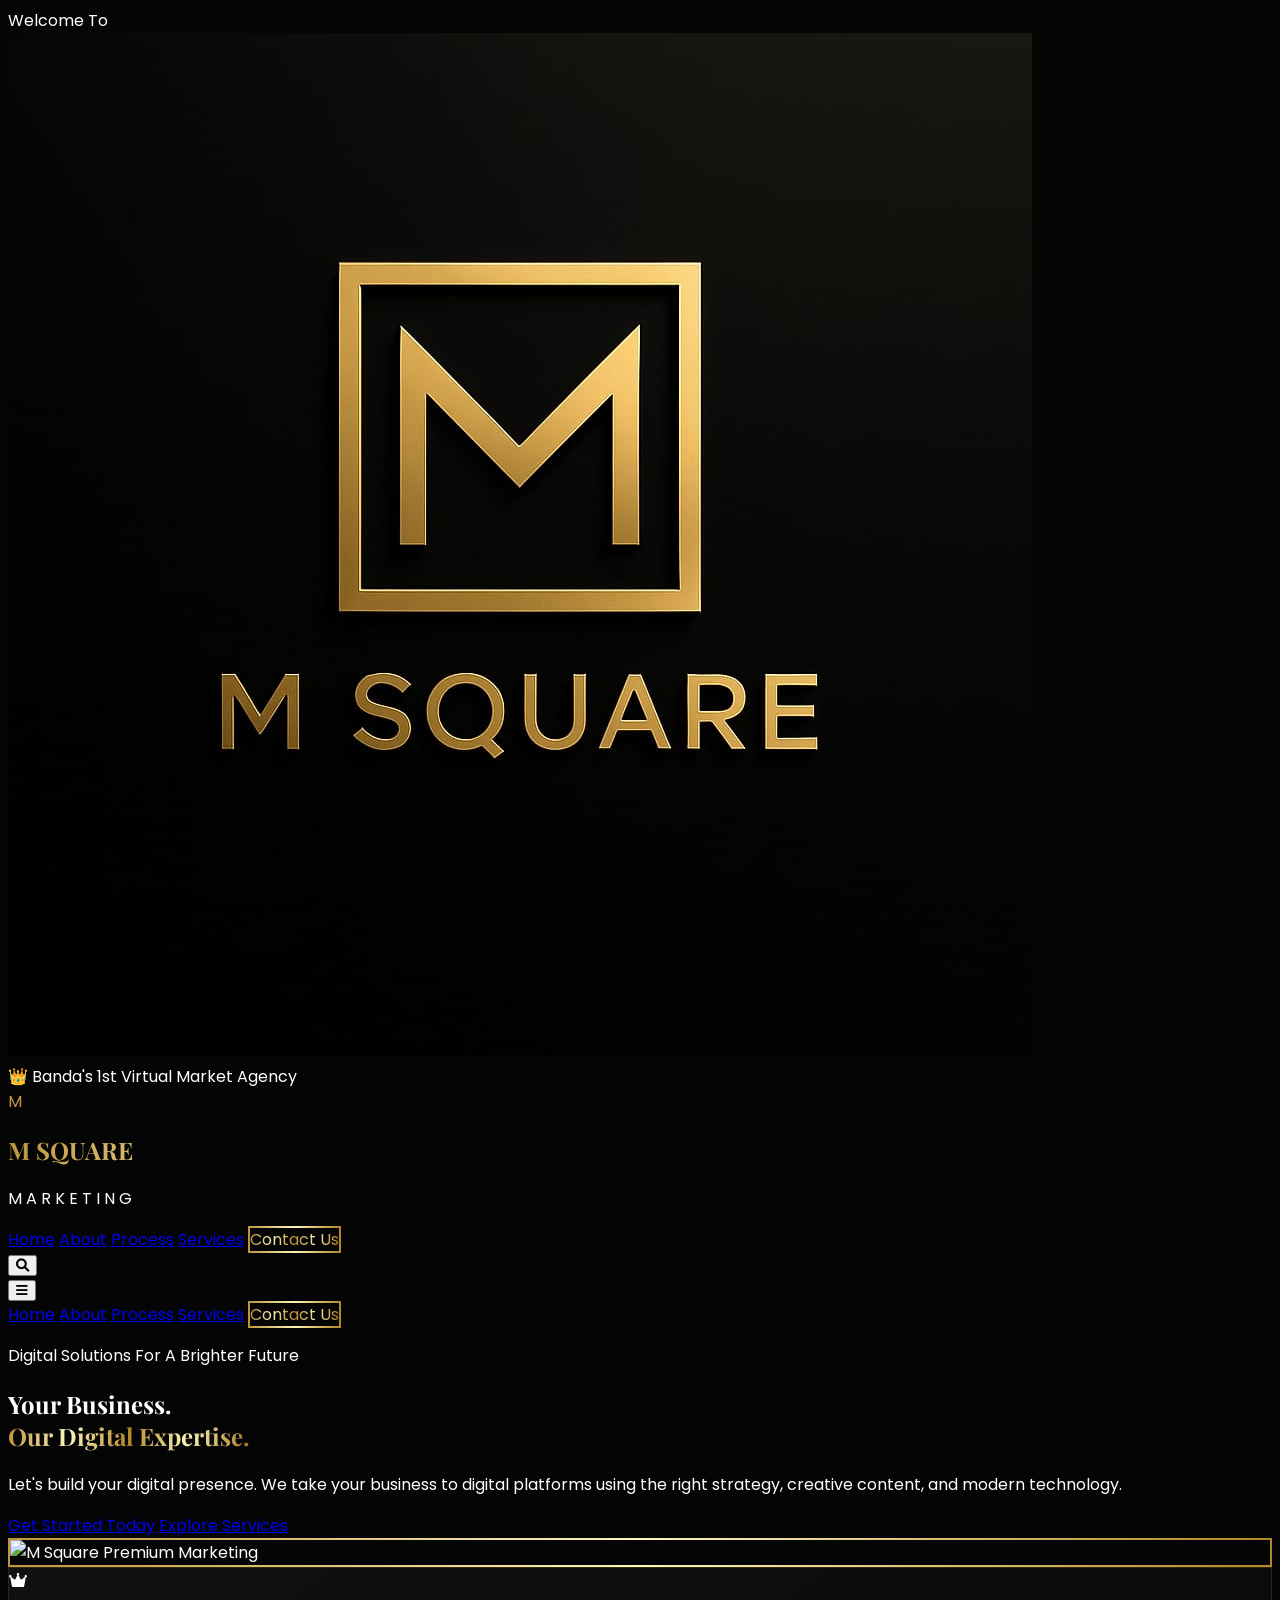
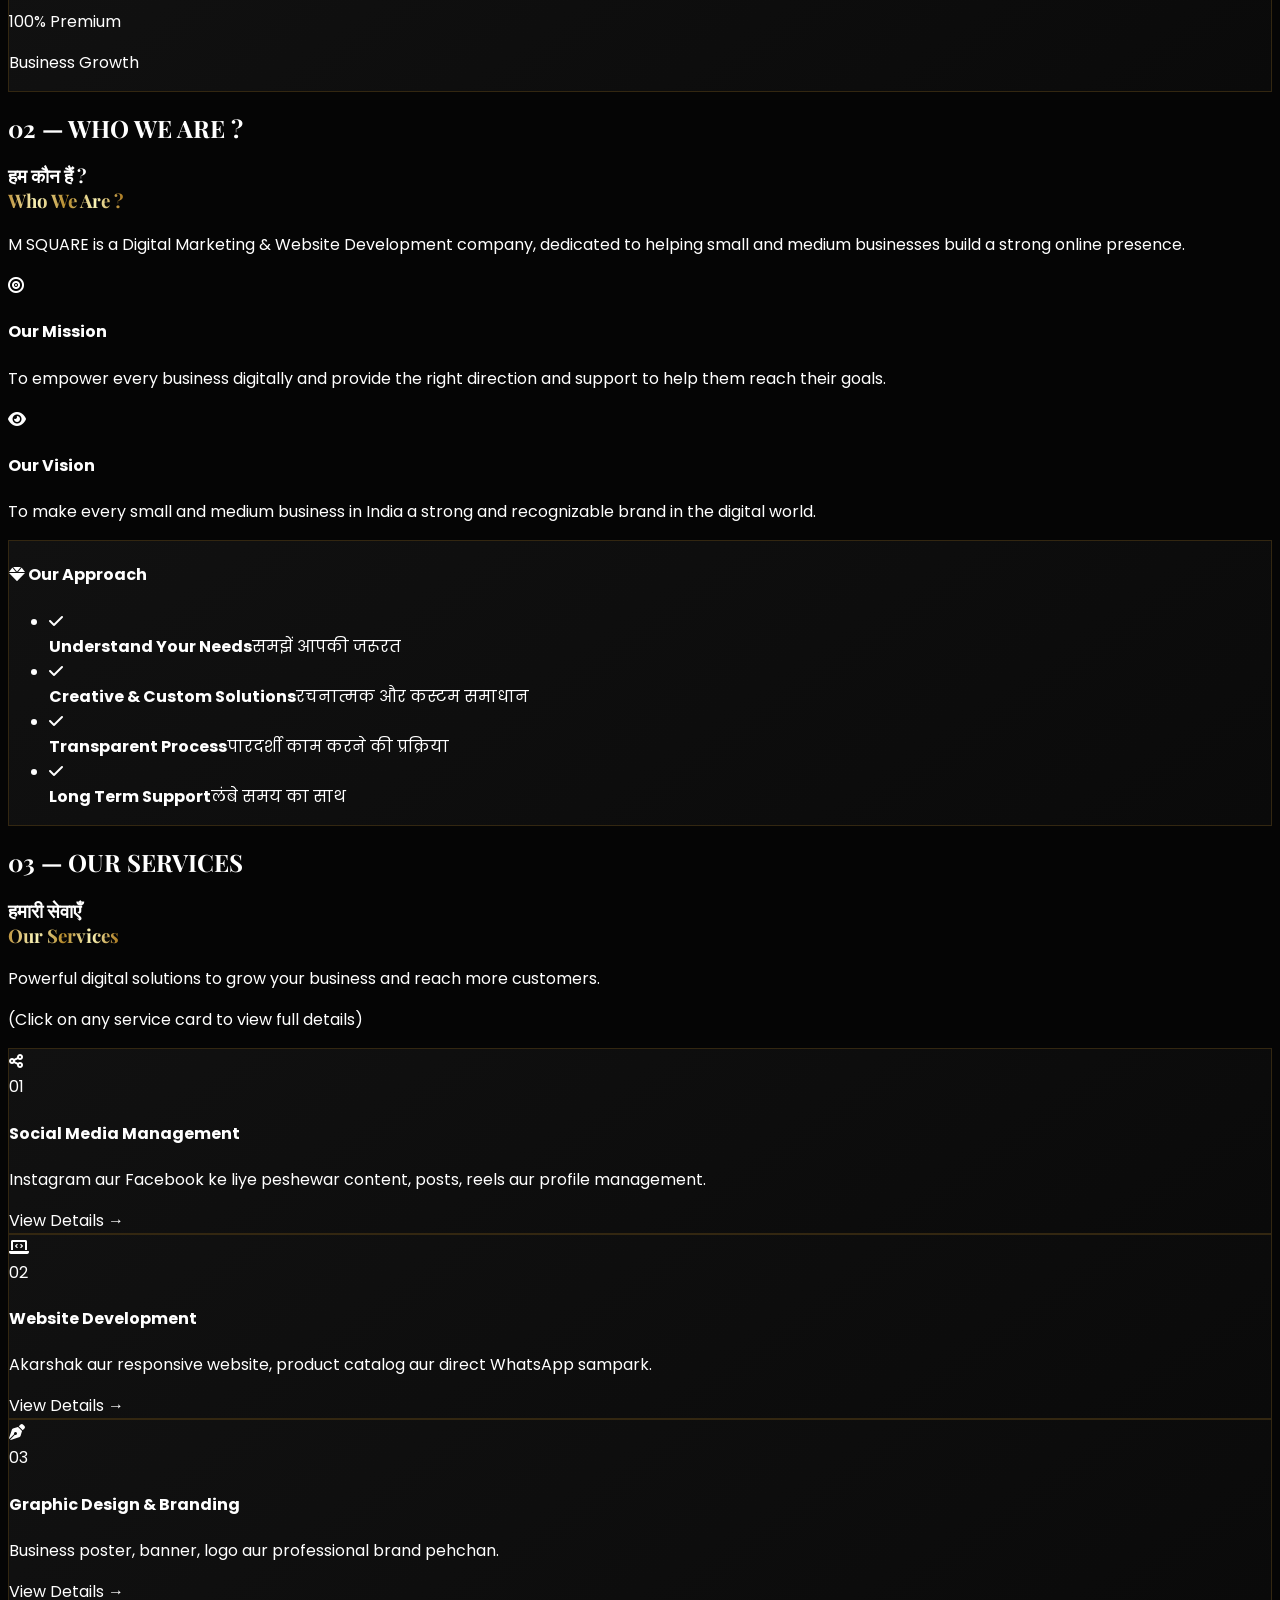
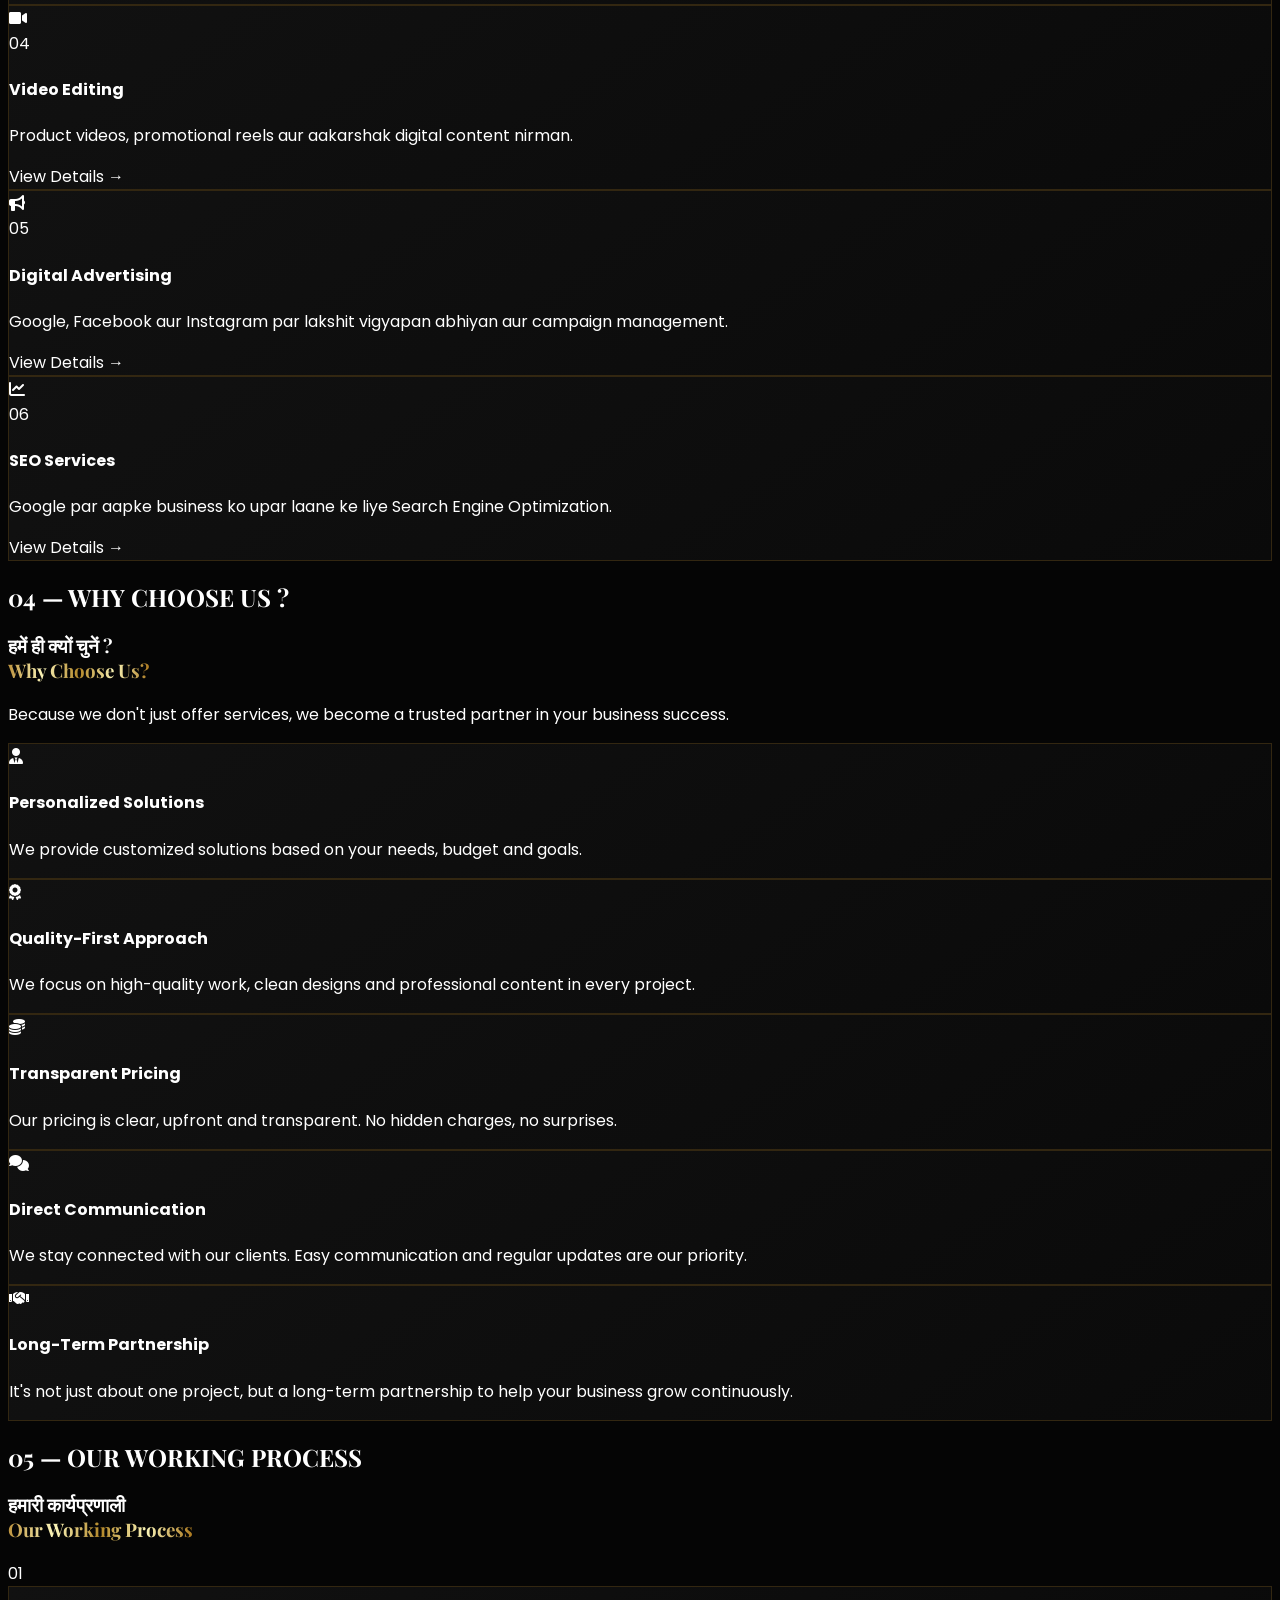
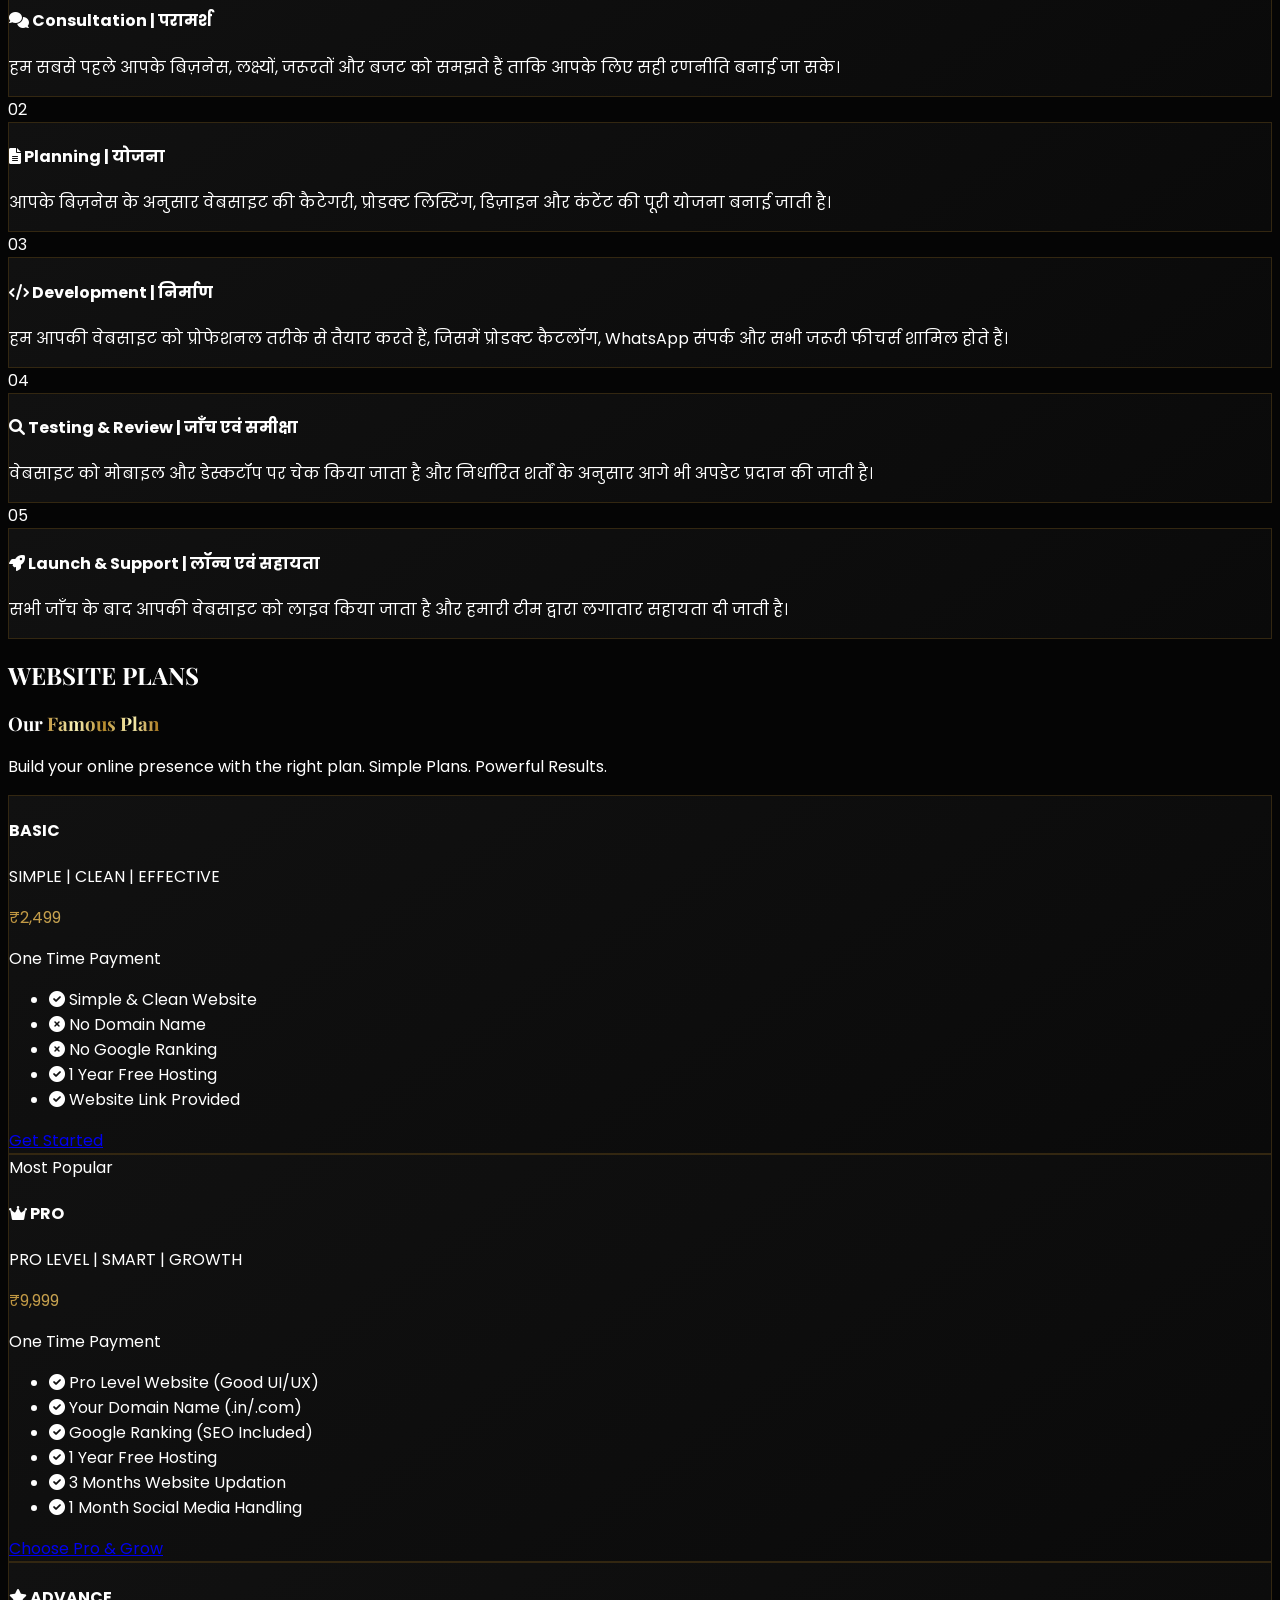
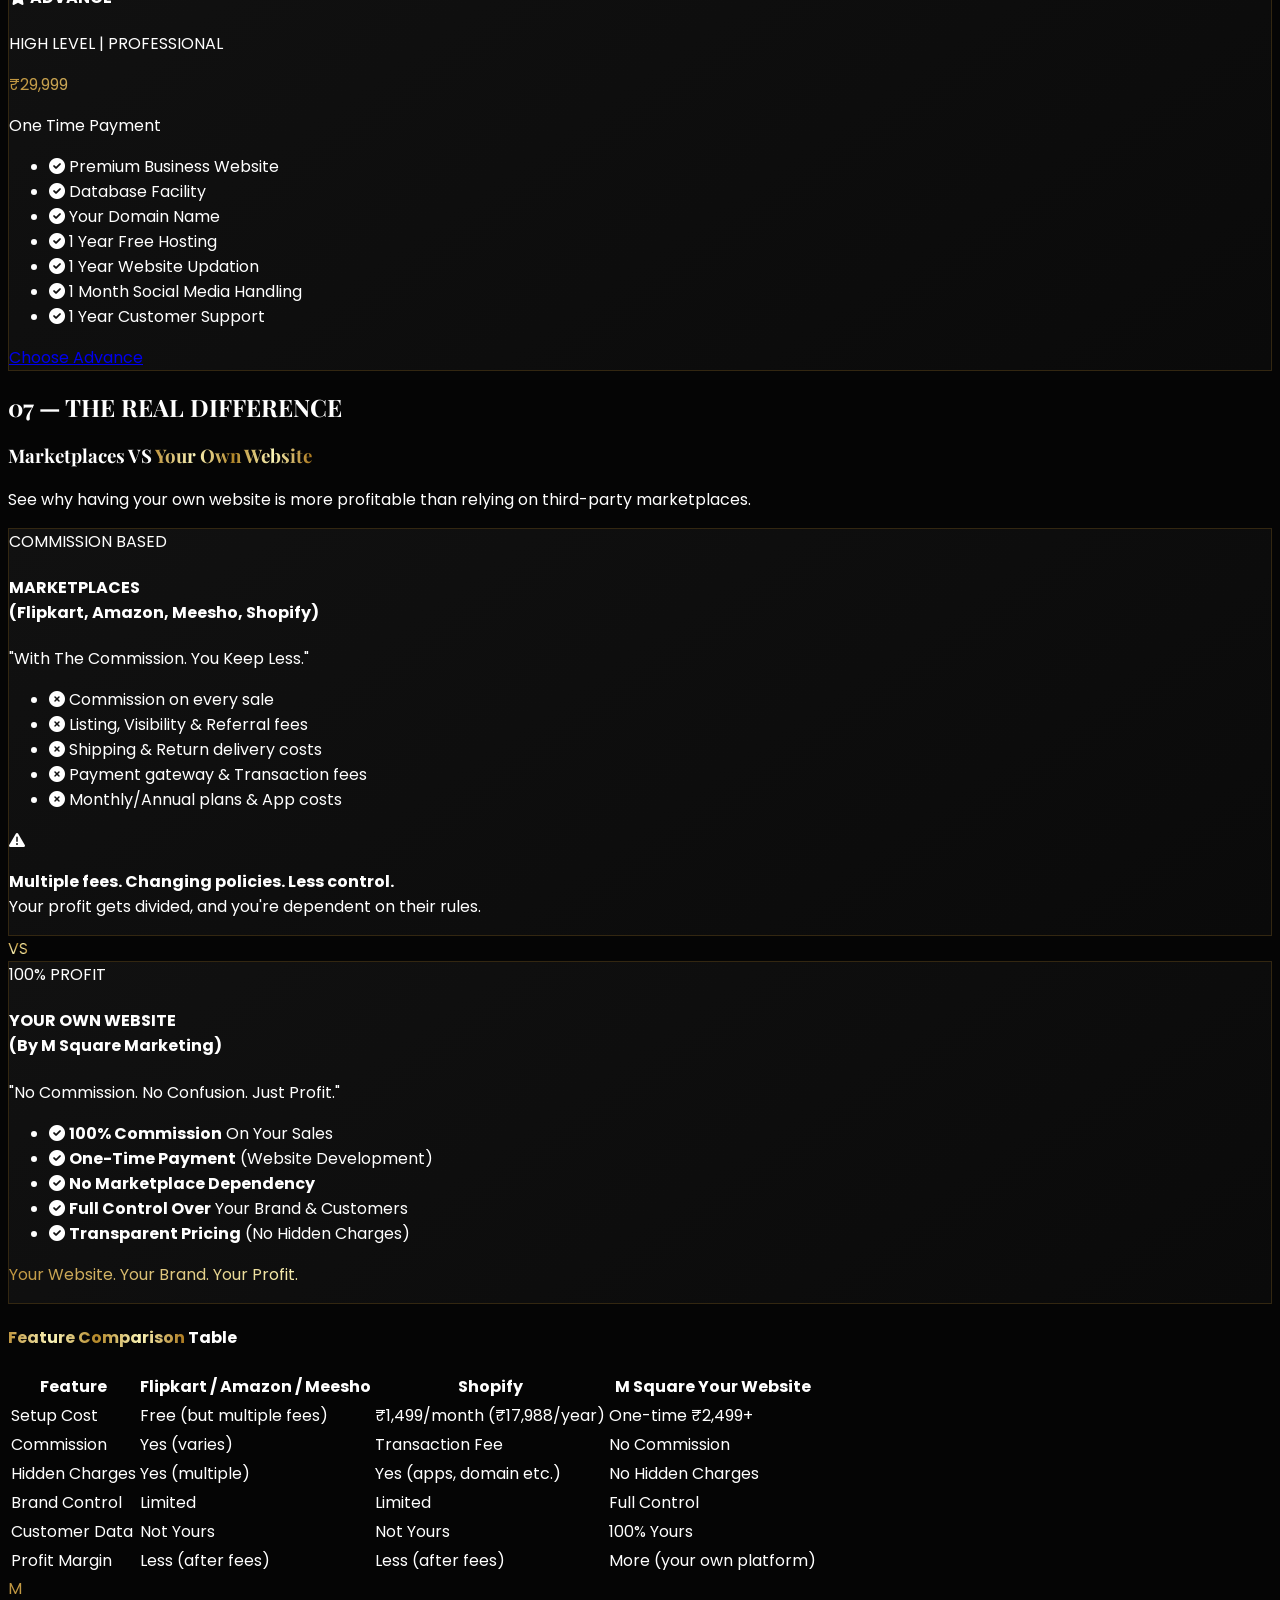
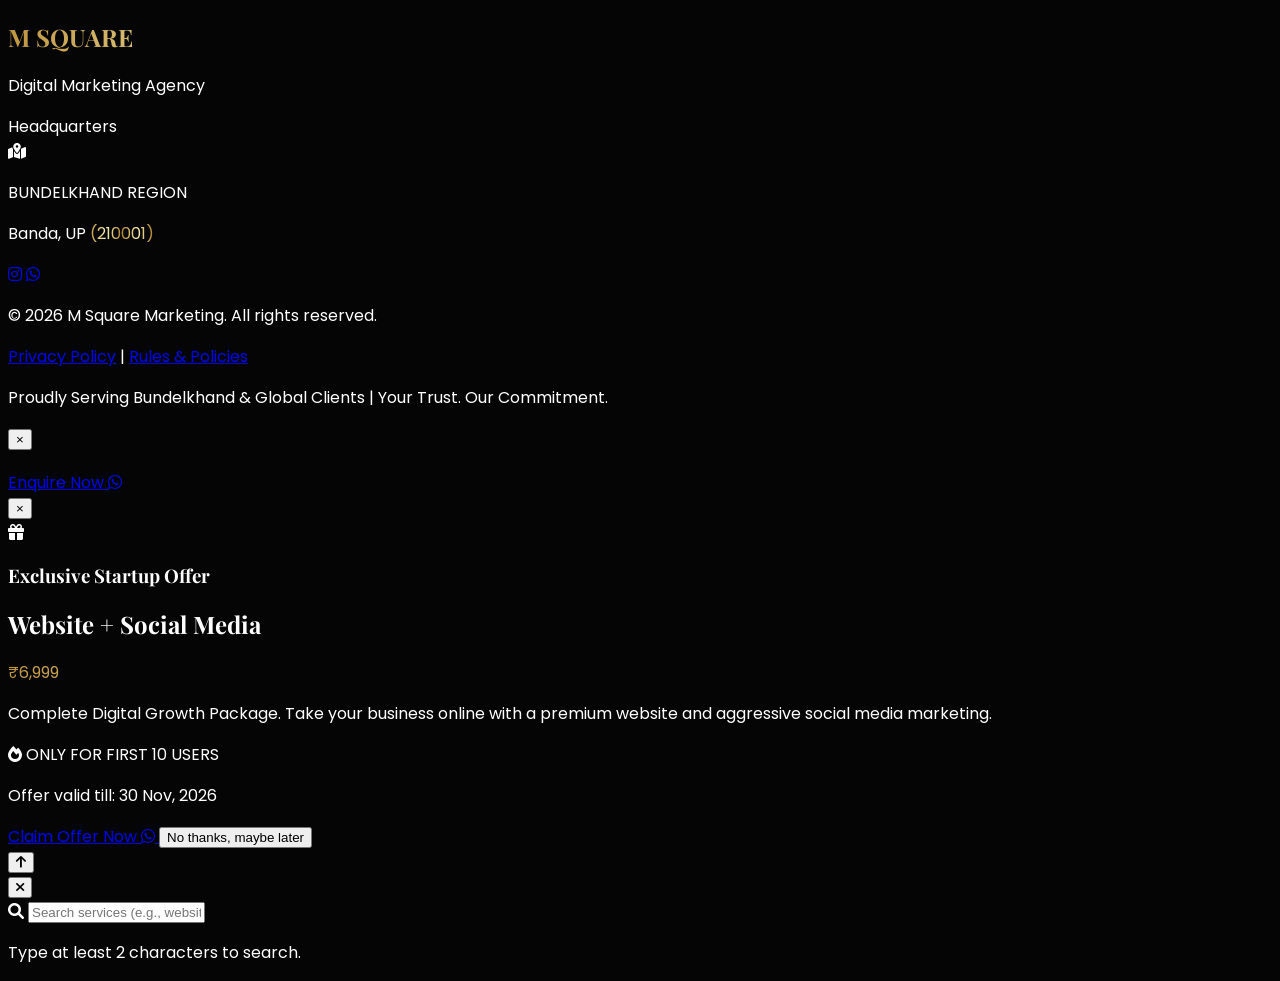
==== commit 540c33ce: "welcome page added" ====
--- a/index.html
+++ b/index.html
@@ -24,6 +24,95 @@
 <link rel="icon" type="image/png" href="/assets/favicon.jpeg">
 </head>
 <body class="antialiased">
+   <!-- ========================================== -->
+    <!-- PREMIUM AGENCY WELCOME SPLASH SCREEN       -->
+    <!-- ========================================== -->
+    
+    <!-- Splash Screen CSS (Grid Animation) -->
+    <style>
+        .tech-grid-bg {
+            background-image: radial-gradient(rgba(234, 179, 8, 0.2) 1px, transparent 1px);
+            background-size: 30px 30px;
+            animation: panGrid 8s linear infinite;
+        }
+        @keyframes panGrid {
+            0% { background-position: 0px 0px; }
+            100% { background-position: 30px 30px; }
+        }
+    </style>
+
+    <div id="welcome-splash" class="fixed inset-0 z-[9999] bg-[#050505] flex flex-col items-center justify-center transition-all duration-[800ms] ease-in-out origin-top overflow-hidden">
+        
+        <!-- Animated Tech Grid Background -->
+        <div class="absolute inset-0 tech-grid-bg pointer-events-none opacity-40"></div>
+
+        <!-- Glowing Floating Orbs -->
+        <div class="absolute inset-0 flex items-center justify-center pointer-events-none">
+            <div class="w-64 h-64 md:w-96 md:h-96 bg-brandYellow/10 blur-[100px] rounded-full animate-pulse"></div>
+            <div class="absolute top-10 left-10 w-32 h-32 bg-brandYellow/10 blur-[80px] rounded-full animate-ping" style="animation-duration: 4s;"></div>
+            <div class="absolute bottom-10 right-10 w-40 h-40 bg-brandYellow/5 blur-[90px] rounded-full animate-pulse" style="animation-duration: 5s;"></div>
+        </div>
+
+        <!-- "WELCOME TO" Text -->
+        <div id="splash-welcome" class="opacity-0 -translate-y-5 transition-all duration-1000 ease-out relative z-10 mb-4 md:mb-6">
+            <span class="text-gray-400 text-sm md:text-base tracking-[0.5em] uppercase font-semibold">Welcome To</span>
+        </div>
+
+        <!-- Real M Square Logo Reveal -->
+        <img src="logo.jpg" id="splash-logo" alt="M Square Logo" class="w-40 md:w-56 object-contain rounded-2xl shadow-[0_0_50px_rgba(234,179,8,0.25)] opacity-0 scale-50 transition-all duration-1000 ease-out mb-8 relative z-10 border border-white/5">
+
+        <!-- Tagline & Badge Reveal -->
+        <div id="splash-text" class="text-center opacity-0 translate-y-10 transition-all duration-1000 ease-out relative z-10 flex flex-col items-center">
+            <!-- Premium VIP Badge -->
+            <div class="inline-flex items-center gap-2 bg-black/50 backdrop-blur-md border border-brandYellow/40 text-brandYellow text-xs md:text-sm px-6 py-2.5 rounded-full font-medium tracking-wide shadow-[0_0_20px_rgba(234,179,8,0.15)]">
+                👑 Banda's 1st Virtual Market Agency
+            </div>
+        </div>
+
+    </div>
+
+    <!-- Splash Screen Animation Logic (Script) -->
+    <script>
+        document.addEventListener("DOMContentLoaded", () => {
+            const splash = document.getElementById('welcome-splash');
+            const welcomeText = document.getElementById('splash-welcome');
+            const logo = document.getElementById('splash-logo');
+            const textBadge = document.getElementById('splash-text');
+
+            // Step 1: "WELCOME TO" fades in and drops slightly
+            setTimeout(() => {
+                welcomeText.classList.remove('opacity-0', '-translate-y-5');
+                welcomeText.classList.add('opacity-100', 'translate-y-0');
+            }, 200);
+
+            // Step 2: Real Logo Zoom & Glow in
+            setTimeout(() => {
+                logo.classList.remove('opacity-0', 'scale-50');
+                logo.classList.add('opacity-100', 'scale-100');
+            }, 800);
+
+            // Step 3: Tagline Badge Slides Up 
+            setTimeout(() => {
+                textBadge.classList.remove('opacity-0', 'translate-y-10');
+                textBadge.classList.add('opacity-100', 'translate-y-0');
+            }, 1400);
+
+            // Step 4: The Khatarnaak Exit (Swipe Up Reveal)
+            // Thoda time badha diya hai (4 seconds) taaki animation aur text acche se padha ja sake
+            setTimeout(() => {
+                splash.style.transform = 'translateY(-100%) scale(1.02)';
+                splash.style.opacity = '0';
+                splash.style.borderBottomLeftRadius = '50%';
+                splash.style.borderBottomRightRadius = '50%';
+                
+                // Code se puri tarah hata dena
+                setTimeout(() => {
+                    splash.remove();
+                }, 800); 
+            }, 4200); // 4.2 seconds tak pura welcome show chalega
+        });
+    </script>
+    <!-- ========================================== --> 
 
     <!-- Navigation -->
     <nav class="fixed w-full z-50 bg-black/95 backdrop-blur-md border-b border-yellow-700/30">
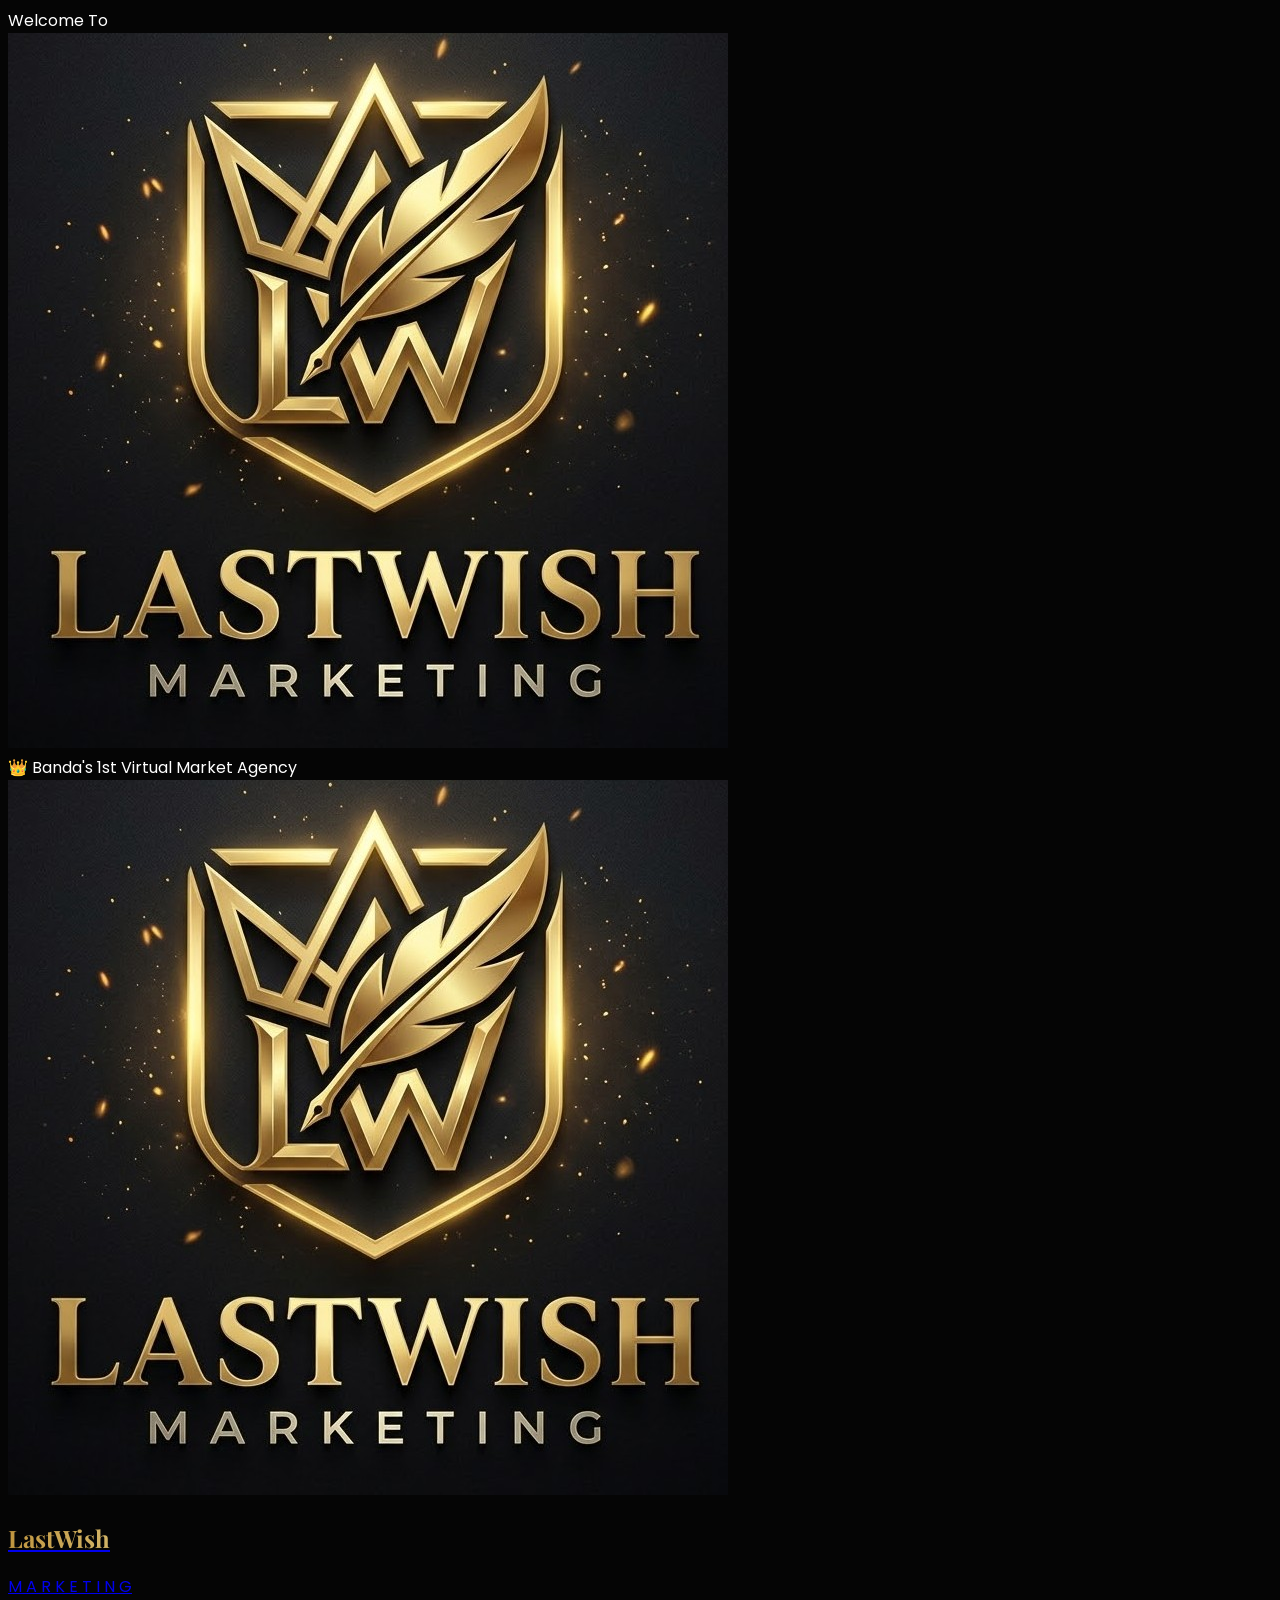
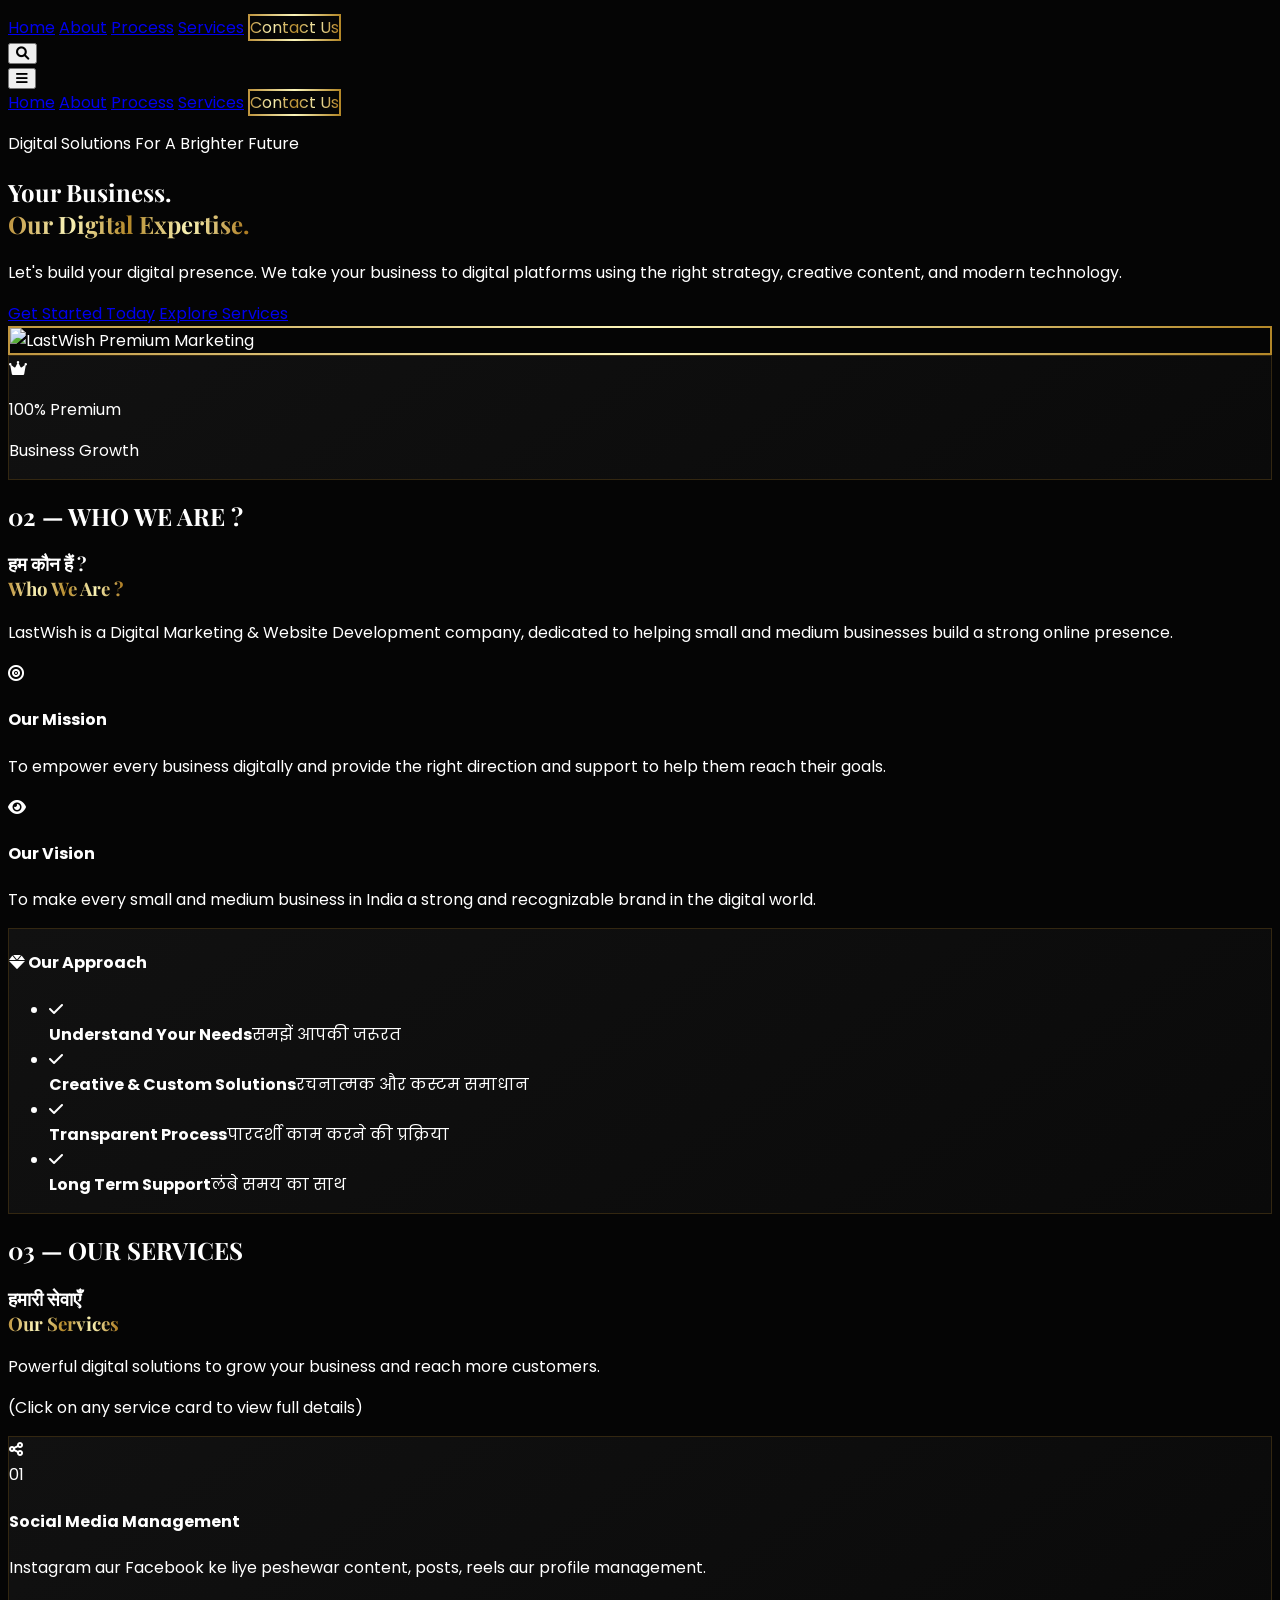
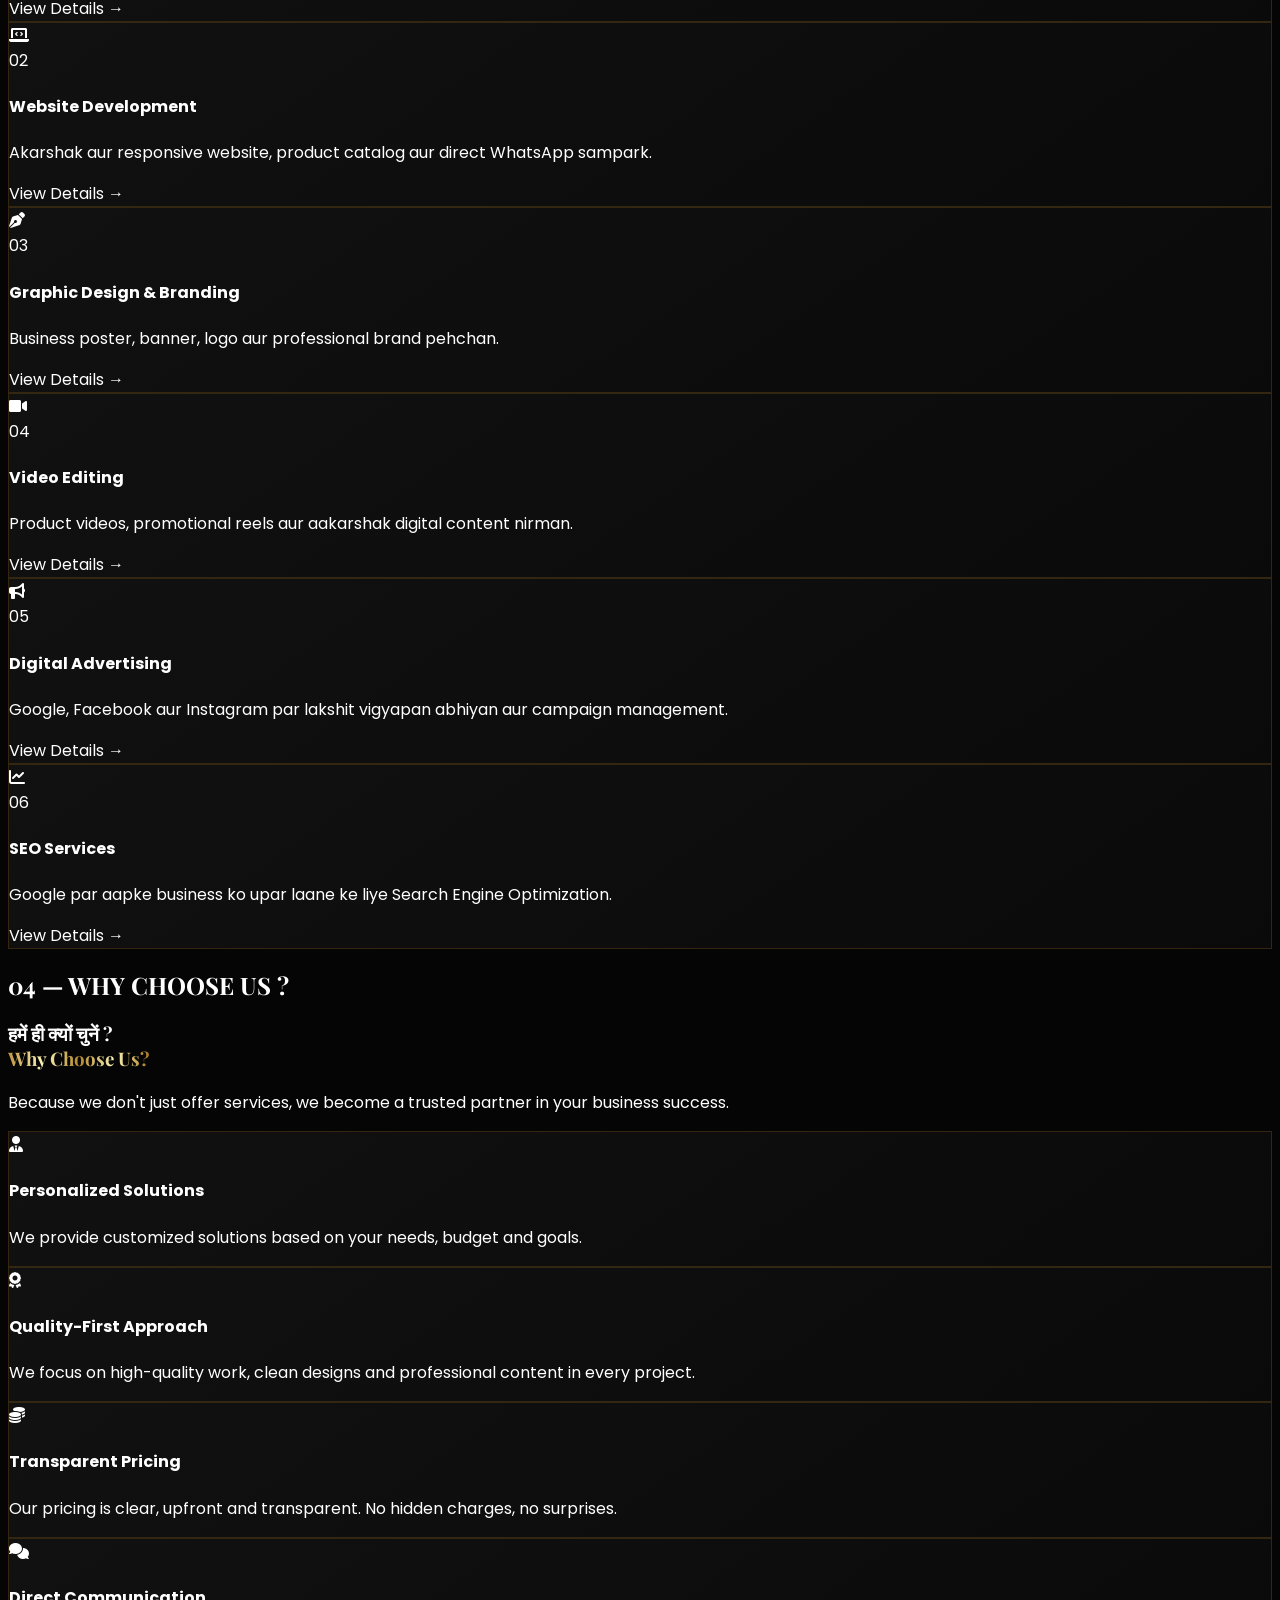
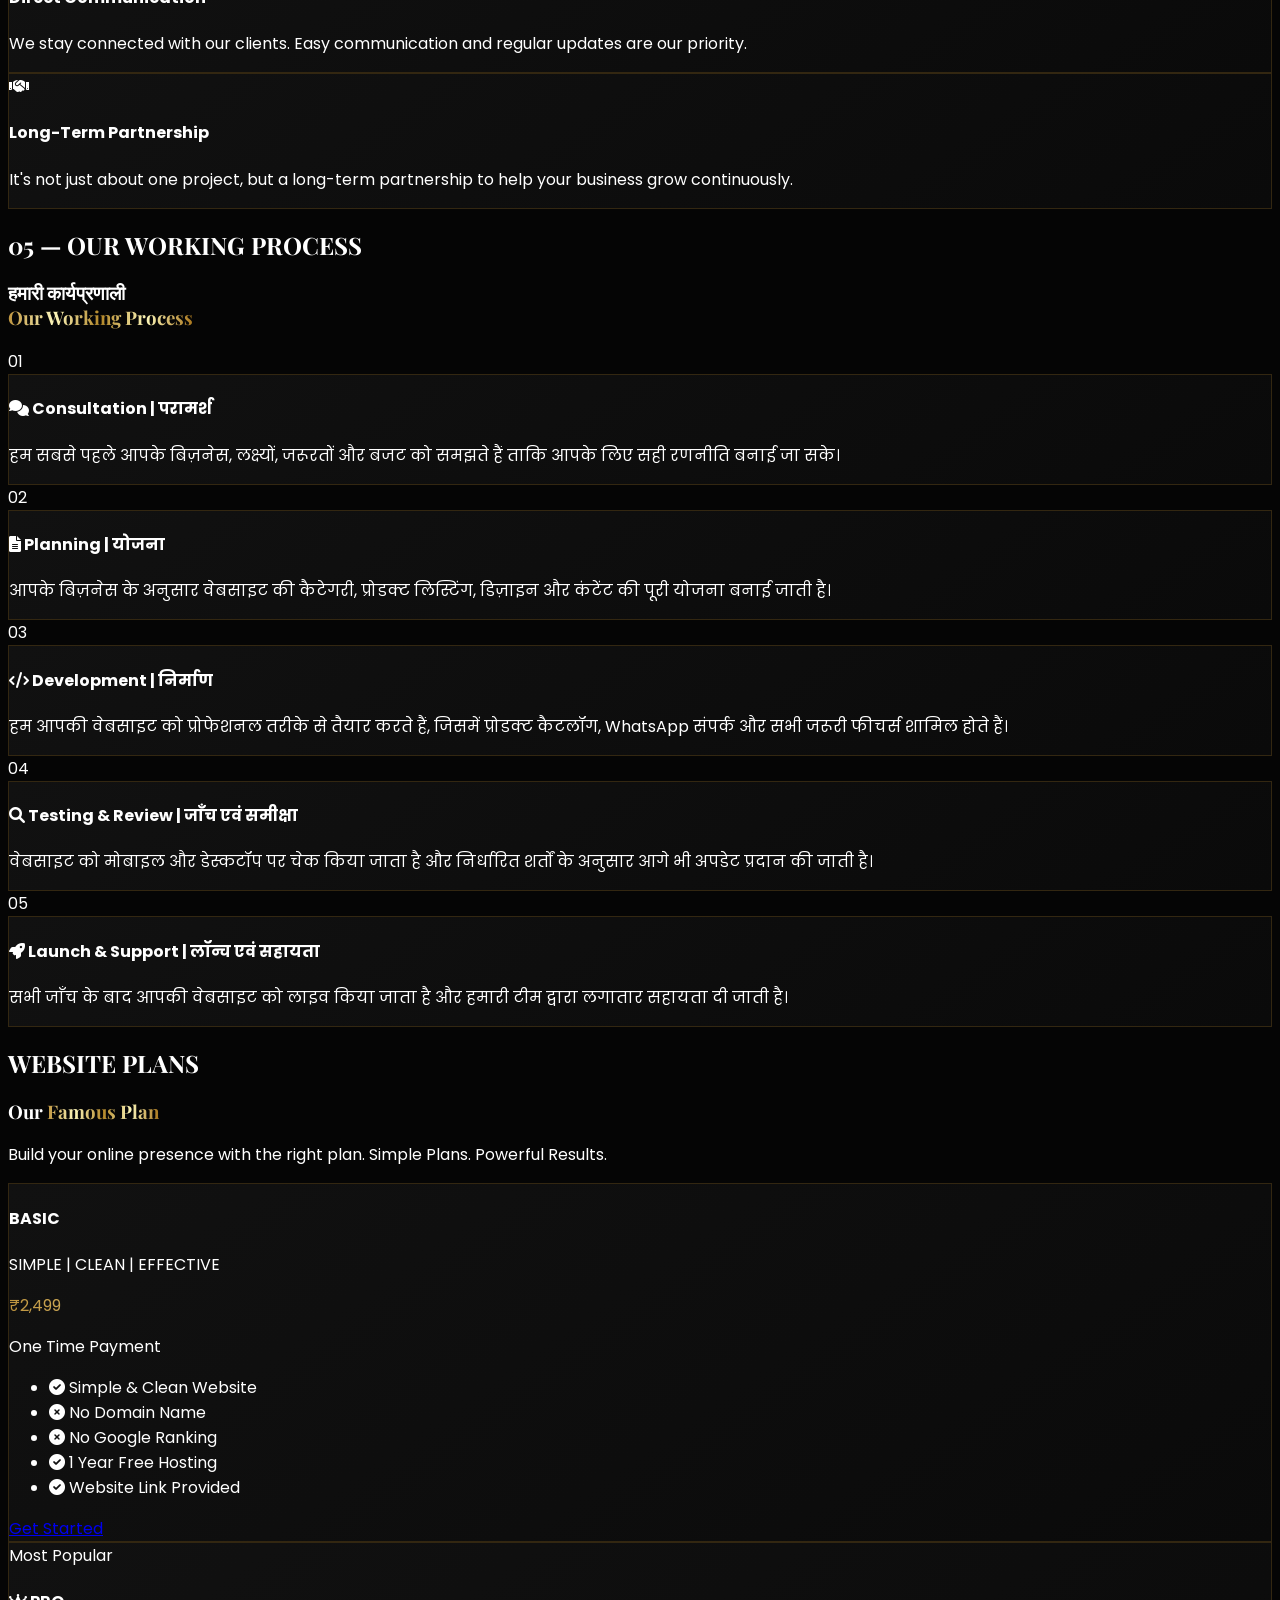
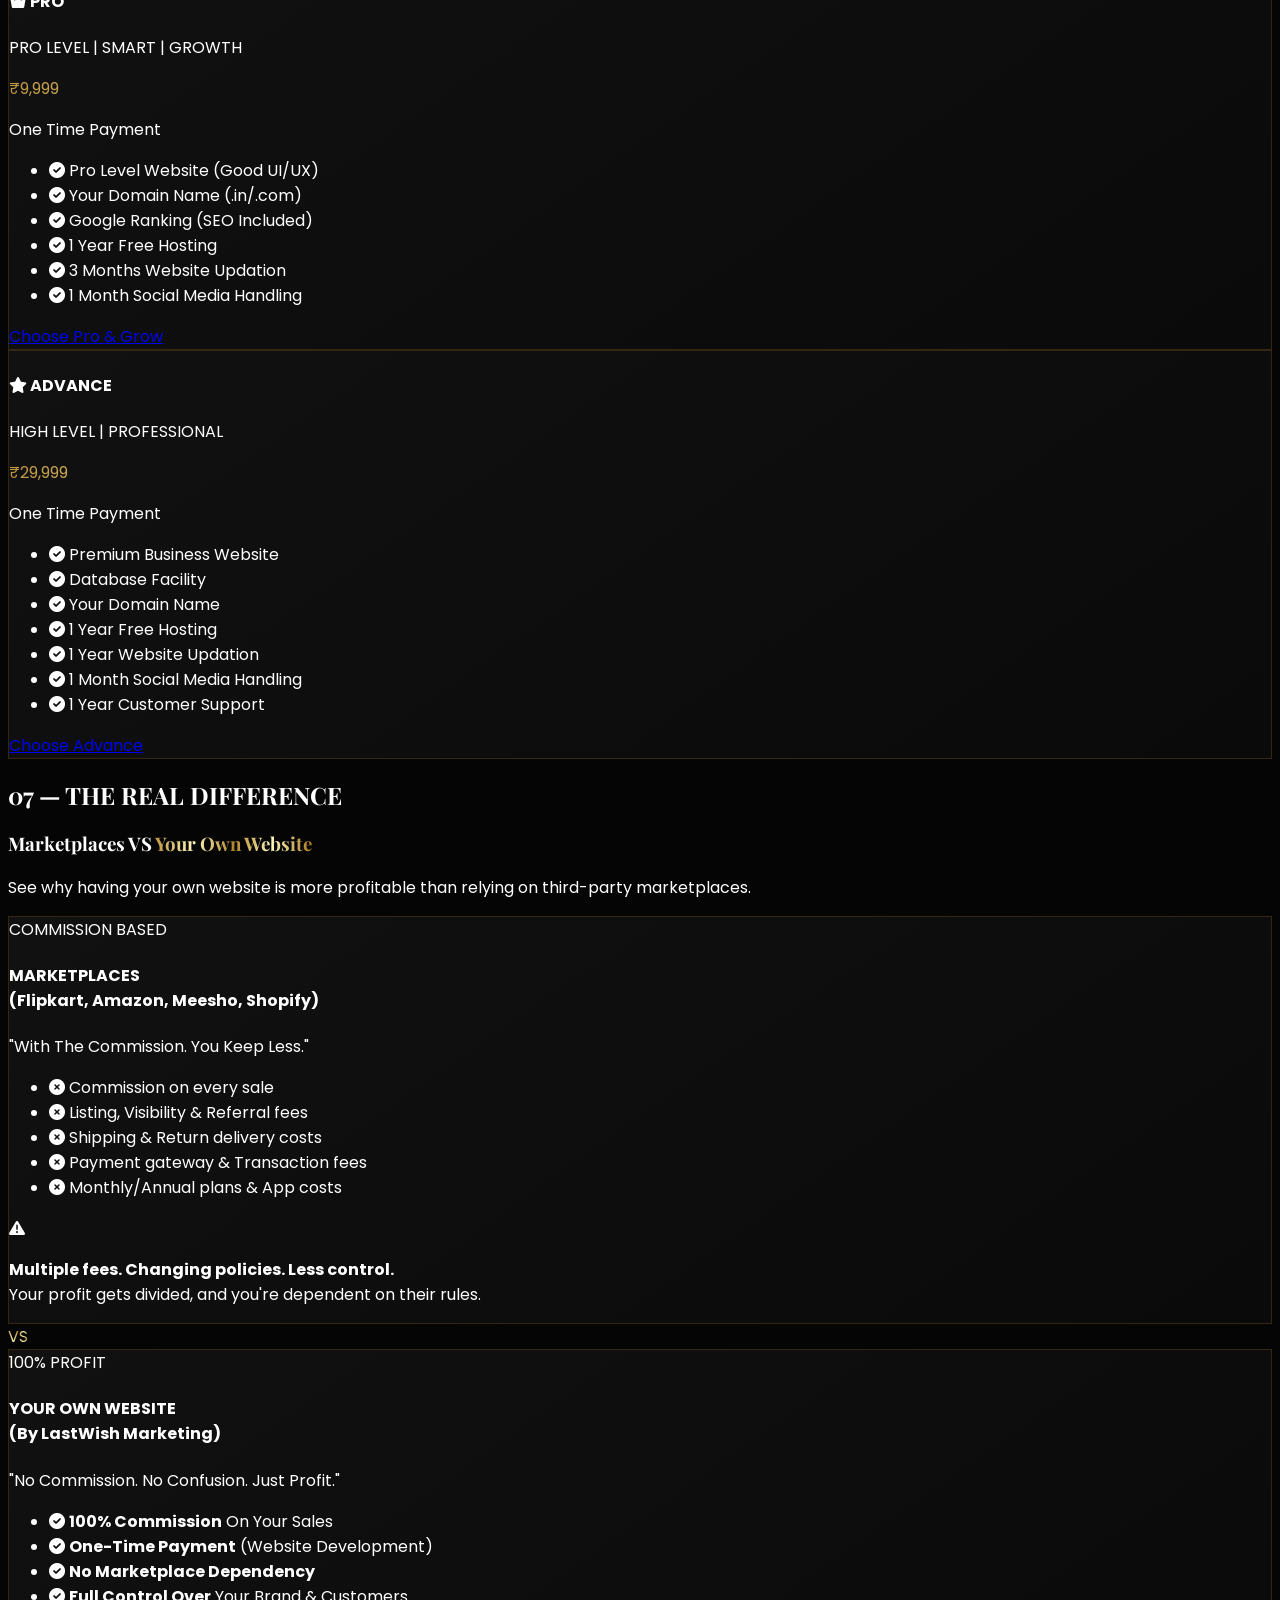
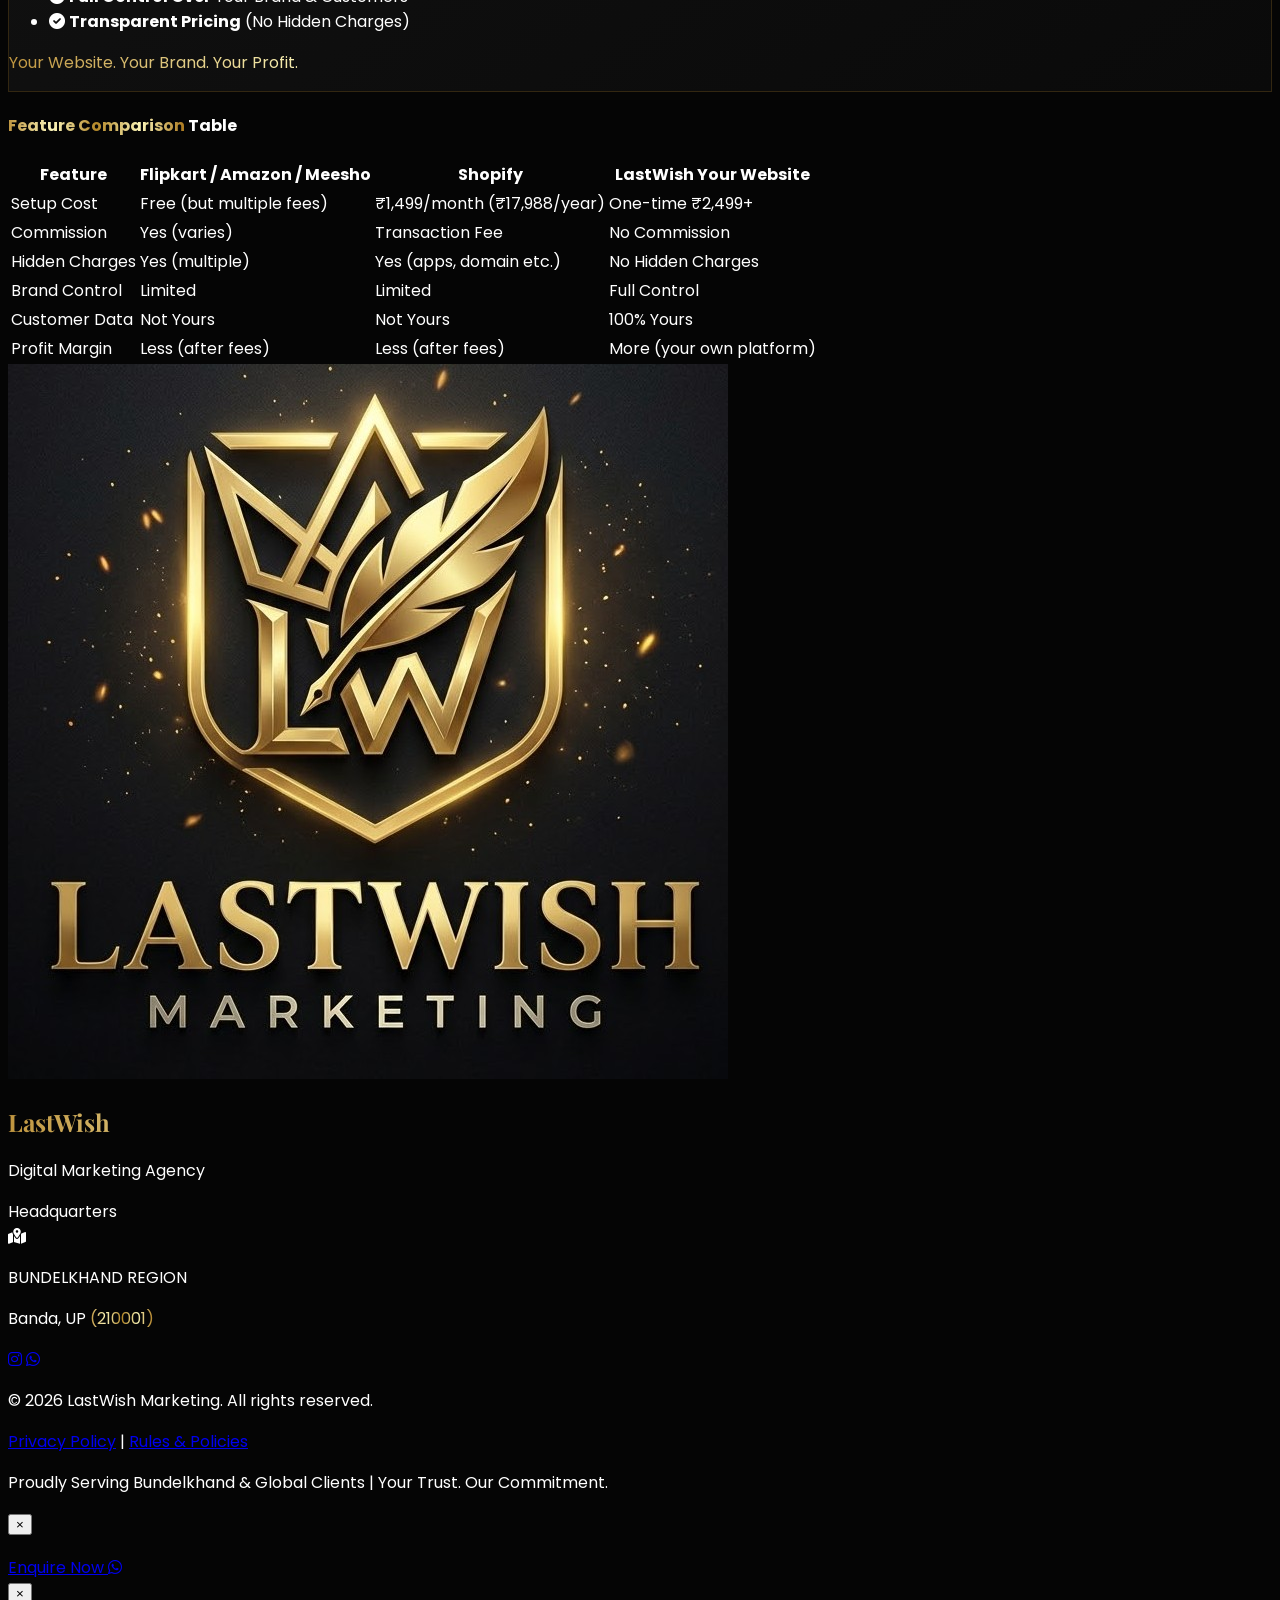
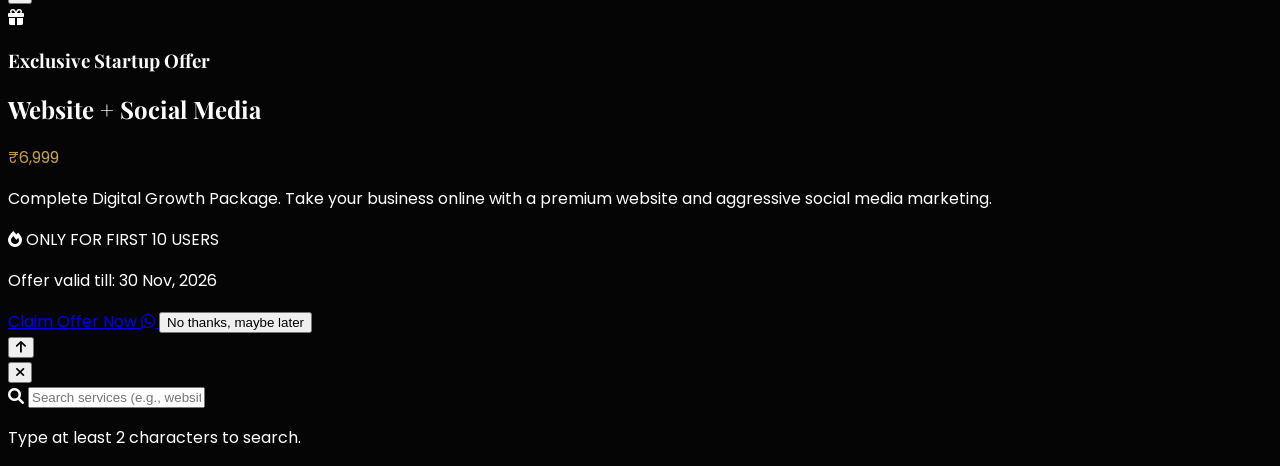
==== commit 7f03a5b3: "name changing" ====
--- a/index.html
+++ b/index.html
@@ -7,13 +7,13 @@
     <!-- MASTER SEO TAGS FOR GOOGLE RANKING         -->
     <!-- ========================================== -->
     
-    <title>M Square Marketing | Best Marketing Agency & Developer in Banda</title>
+    <title>LastWish Marketing | Best Marketing Agency & Developer in Banda</title>
     
-    <meta name="description" content="M Square Marketing is the best marketing agency and web development company in Banda, Bundelkhand. We specialize in premium websites, social media growth, and our exclusive on-demand 10-min reel making service.">
+    <meta name="description" content="LastWish Marketing is the best marketing agency and web development company in Banda, Bundelkhand. We specialize in premium websites, social media growth, and our exclusive on-demand 10-min reel making service.">
     
-    <meta name="keywords" content="M Square Marketing, Best Marketing Agency in Banda, Best Developer in Banda, Web Development Banda, Social Media Marketing Bundelkhand, 10 minute reels booking, digital agency 210001, website designer in Banda UP, best marketing company">
+    <meta name="keywords" content="LastWish Marketing, Best Marketing Agency in Banda, Best Developer in Banda, Web Development Banda, Social Media Marketing Bundelkhand, 10 minute reels booking, digital agency 210001, website designer in Banda UP, best marketing company">
     
-    <meta name="author" content="M Square Marketing">
+    <meta name="author" content="LastWish Marketing">
     <meta name="robots" content="index, follow">
     <meta name="language" content="English">
     
@@ -21,7 +21,7 @@
     <link href="https://cdnjs.cloudflare.com/ajax/libs/font-awesome/6.0.0/css/all.min.css" rel="stylesheet">
     <link rel="stylesheet" href="style.css">
     <!-- WEBSITE FAVICON -->
-<link rel="icon" type="image/png" href="/assets/favicon.jpeg">
+<link rel="icon" type="image/png" href="/assets/favicon.jpg">
 </head>
 <body class="antialiased">
    <!-- ========================================== -->
@@ -58,8 +58,8 @@
             <span class="text-gray-400 text-sm md:text-base tracking-[0.5em] uppercase font-semibold">Welcome To</span>
         </div>
 
-        <!-- Real M Square Logo Reveal -->
-        <img src="logo.jpg" id="splash-logo" alt="M Square Logo" class="w-40 md:w-56 object-contain rounded-2xl shadow-[0_0_50px_rgba(234,179,8,0.25)] opacity-0 scale-50 transition-all duration-1000 ease-out mb-8 relative z-10 border border-white/5">
+        <!-- Real LastWish Logo Reveal -->
+        <img src="logo.jpg" id="splash-logo" alt="LastWish Logo" class="w-40 md:w-56 object-contain rounded-2xl shadow-[0_0_50px_rgba(234,179,8,0.25)] opacity-0 scale-50 transition-all duration-1000 ease-out mb-8 relative z-10 border border-white/5">
 
         <!-- Tagline & Badge Reveal -->
         <div id="splash-text" class="text-center opacity-0 translate-y-10 transition-all duration-1000 ease-out relative z-10 flex flex-col items-center">
@@ -116,15 +116,21 @@
 
     <!-- Navigation -->
     <nav class="fixed w-full z-50 bg-black/95 backdrop-blur-md border-b border-yellow-700/30">
-        <div class="max-w-7xl mx-auto px-4 sm:px-6 lg:px-8">
-            <div class="flex items-center justify-between h-20">
-                <div class="flex items-center gap-3">
-                    <div class="w-12 h-12 border-2 border-yellow-500 flex items-center justify-center text-2xl font-bold gold-text">M</div>
-                    <div>
-                        <h1 class="text-2xl font-bold tracking-widest gold-text">M SQUARE</h1>
-                        <p class="text-[10px] tracking-widest text-gray-400">M A R K E T I N G</p>
-                    </div>
-                </div>
+    <div class="max-w-7xl mx-auto px-4 sm:px-6 lg:px-8">
+        <div class="flex items-center justify-between h-20">
+            
+            <!-- LOGO SECTION (UPDATED) -->
+            <a href="index.html" class="flex items-center gap-3 hover:opacity-80 transition-opacity">
+                <!-- Naya Image Logo -->
+                <img src="logo.jpg" alt="Lastwish Marketing Logo" class="w-12 h-12 md:w-14 md:h-14 object-contain rounded-md shadow-[0_0_15px_rgba(234,179,8,0.2)] border border-yellow-500/30">
+                
+                <!-- Brand Text -->
+                <div>
+                    <h1 class="text-2xl font-bold tracking-widest gold-text">LastWish</h1>
+                    <p class="text-[10px] tracking-widest text-gray-400">M A R K E T I N G</p>
+                </div>
+            </a>
+            
 
                 <div class="hidden md:block">
                     <div class="ml-10 flex items-center space-x-8">
@@ -184,7 +190,7 @@
                     <div class="absolute -inset-4 border-2 border-yellow-600/30 rounded-xl transform rotate-3 hidden md:block"></div>
                     <div class="absolute -inset-4 border-2 border-yellow-600/30 rounded-xl transform -rotate-2 hidden md:block"></div>
                     <div class="relative rounded-xl overflow-hidden gold-border shadow-[0_0_50px_rgba(234,179,8,0.15)] group z-10">
-                        <img src="https://images.unsplash.com/photo-1600880292203-757bb62b4baf?ixlib=rb-4.0.3&auto=format&fit=crop&w=1000&q=80" alt="M Square Premium Marketing" class="w-full h-[400px] md:h-[500px] object-cover transform group-hover:scale-105 transition-transform duration-700">
+                        <img src="https://images.unsplash.com/photo-1600880292203-757bb62b4baf?ixlib=rb-4.0.3&auto=format&fit=crop&w=1000&q=80" alt="LastWish Premium Marketing" class="w-full h-[400px] md:h-[500px] object-cover transform group-hover:scale-105 transition-transform duration-700">
                         <div class="absolute inset-0 bg-gradient-to-t from-[#050505] via-black/30 to-transparent"></div>
                     </div>
                     <div class="absolute -bottom-6 left-4 md:-bottom-10 md:-left-10 card-bg border border-yellow-500/50 p-4 rounded-xl shadow-2xl flex items-center gap-4 z-20 float-anim">
@@ -207,7 +213,7 @@
                     <h2 class="text-yellow-500 font-medium text-lg mb-2">02 — WHO WE ARE ?</h2>
                     <h3 class="text-4xl md:text-5xl font-bold mb-6">हम कौन हैं ?<br><span class="gold-text">Who We Are ?</span></h3>
                     <p class="text-gray-300 mb-6 leading-relaxed text-lg border-l-4 border-yellow-500 pl-4">
-                        M SQUARE is a Digital Marketing & Website Development company, dedicated to helping small and medium businesses build a strong online presence.
+                        LastWish is a Digital Marketing & Website Development company, dedicated to helping small and medium businesses build a strong online presence.
                     </p>
                     <div class="grid sm:grid-cols-2 gap-6 mt-8">
                         <div>
@@ -489,7 +495,7 @@
     </section>
 
     <!-- ============================================== -->
-    <!-- COMPARISON SECTION (MARKETPLACES VS M SQUARE) -->
+    <!-- COMPARISON SECTION (MARKETPLACES VS LastWish) -->
     <!-- ============================================== -->
     <section class="py-20 bg-black border-t border-yellow-900/30 relative">
         <div class="max-w-7xl mx-auto px-4 sm:px-6 lg:px-8 relative z-10">
@@ -530,7 +536,7 @@
                 <!-- Own Website Card -->
                 <div class="card-bg p-8 rounded-2xl gold-border relative overflow-hidden shadow-[0_0_30px_rgba(234,179,8,0.1)]">
                     <div class="absolute top-0 right-0 bg-gradient-to-r from-yellow-600 to-yellow-400 text-black px-4 py-1 rounded-bl-lg text-xs font-bold tracking-wider">100% PROFIT</div>
-                    <h4 class="text-2xl font-bold text-white mb-2">YOUR OWN WEBSITE <br><span class="text-sm font-normal text-gray-400">(By M Square Marketing)</span></h4>
+                    <h4 class="text-2xl font-bold text-white mb-2">YOUR OWN WEBSITE <br><span class="text-sm font-normal text-gray-400">(By LastWish Marketing)</span></h4>
                     <p class="text-green-400 text-sm mb-6 italic">"No Commission. No Confusion. Just Profit."</p>
                     
                     <ul class="space-y-3 text-gray-300 text-sm mb-6">
@@ -556,7 +562,7 @@
                                 <th class="p-4 text-gray-300 font-bold bg-[#111] rounded-tl-lg">Feature</th>
                                 <th class="p-4 text-gray-400 font-medium bg-[#111]">Flipkart / Amazon / Meesho</th>
                                 <th class="p-4 text-gray-400 font-medium bg-[#111]">Shopify</th>
-                                <th class="p-4 text-yellow-500 font-bold bg-[#1a1a1a] rounded-tr-lg border-l border-yellow-900/50">M Square Your Website</th>
+                                <th class="p-4 text-yellow-500 font-bold bg-[#1a1a1a] rounded-tr-lg border-l border-yellow-900/50">LastWish Your Website</th>
                             </tr>
                         </thead>
                         <tbody class="text-sm text-gray-300">
@@ -614,14 +620,17 @@
             <!-- Top Footer Row -->
             <div class="grid grid-cols-1 md:grid-cols-3 gap-8 items-center mb-12 pb-12 border-b border-gray-900">
                 
-                <!-- Brand Info -->
-                <div class="flex items-center gap-4 justify-center md:justify-start">
-                    <div class="w-12 h-12 border-2 border-yellow-500 rounded-lg flex items-center justify-center text-2xl font-bold gold-text shadow-[0_0_15px_rgba(234,179,8,0.3)] bg-black">M</div>
-                    <div>
-                        <h2 class="text-2xl font-bold tracking-widest gold-text">M SQUARE</h2>
-                        <p class="text-[10px] tracking-[0.3em] text-gray-400 uppercase font-semibold">Digital Marketing Agency</p>
-                    </div>
-                </div>
+            <!-- Brand Info -->
+<div class="flex items-center gap-4 justify-center md:justify-start">
+    
+    <!-- Naya Lastwish Image Logo -->
+    <img src="logo.jpg" alt="Lastwish Marketing Logo" class="w-12 h-12 object-contain rounded-lg border-2 border-yellow-500 shadow-[0_0_15px_rgba(234,179,8,0.3)] bg-black">
+    
+    <div>
+        <h2 class="text-2xl font-bold tracking-widest gold-text">LastWish</h2>
+        <p class="text-[10px] tracking-[0.3em] text-gray-400 uppercase font-semibold">Digital Marketing Agency</p>
+    </div>
+</div>
 
                 <!-- VIP Headquarters Badge (Banda, Bundelkhand) -->
                 <div class="flex justify-center">
@@ -653,7 +662,7 @@
             <!-- Bottom Footer Row -->
             <div class="text-xs text-gray-500 flex flex-col md:flex-row justify-between items-center gap-4">
                 <div class="flex flex-col md:flex-row items-center gap-4 md:gap-8 text-center md:text-left">
-                    <p>&copy; 2026 M Square Marketing. All rights reserved.</p>
+                    <p>&copy; 2026 LastWish Marketing. All rights reserved.</p>
                     <a href="privacy-policy.html" class="hover:text-yellow-500 transition border-b border-transparent hover:border-yellow-500">Privacy Policy</a>
                     <span>|</span>
                     <a href="rules-policy.html" class="hover:text-brandYellow transition-colors">Rules & Policies</a>
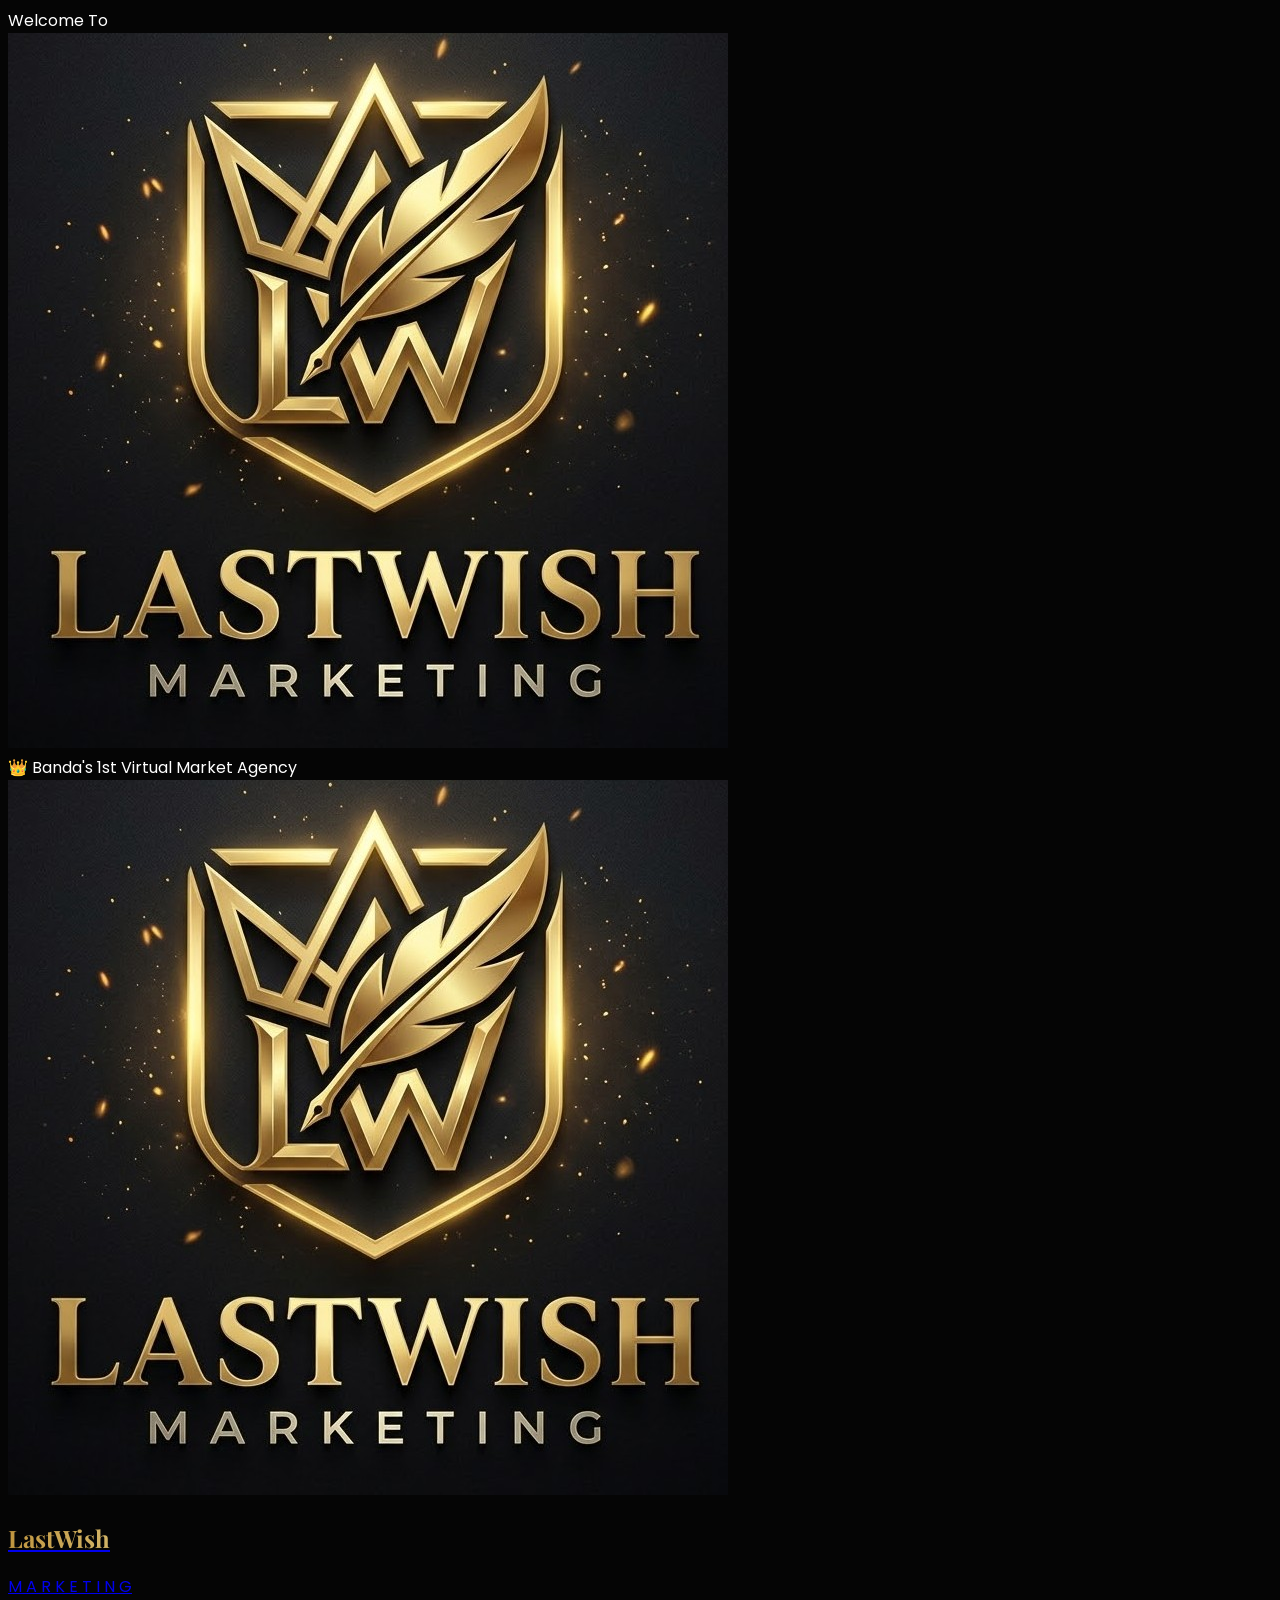
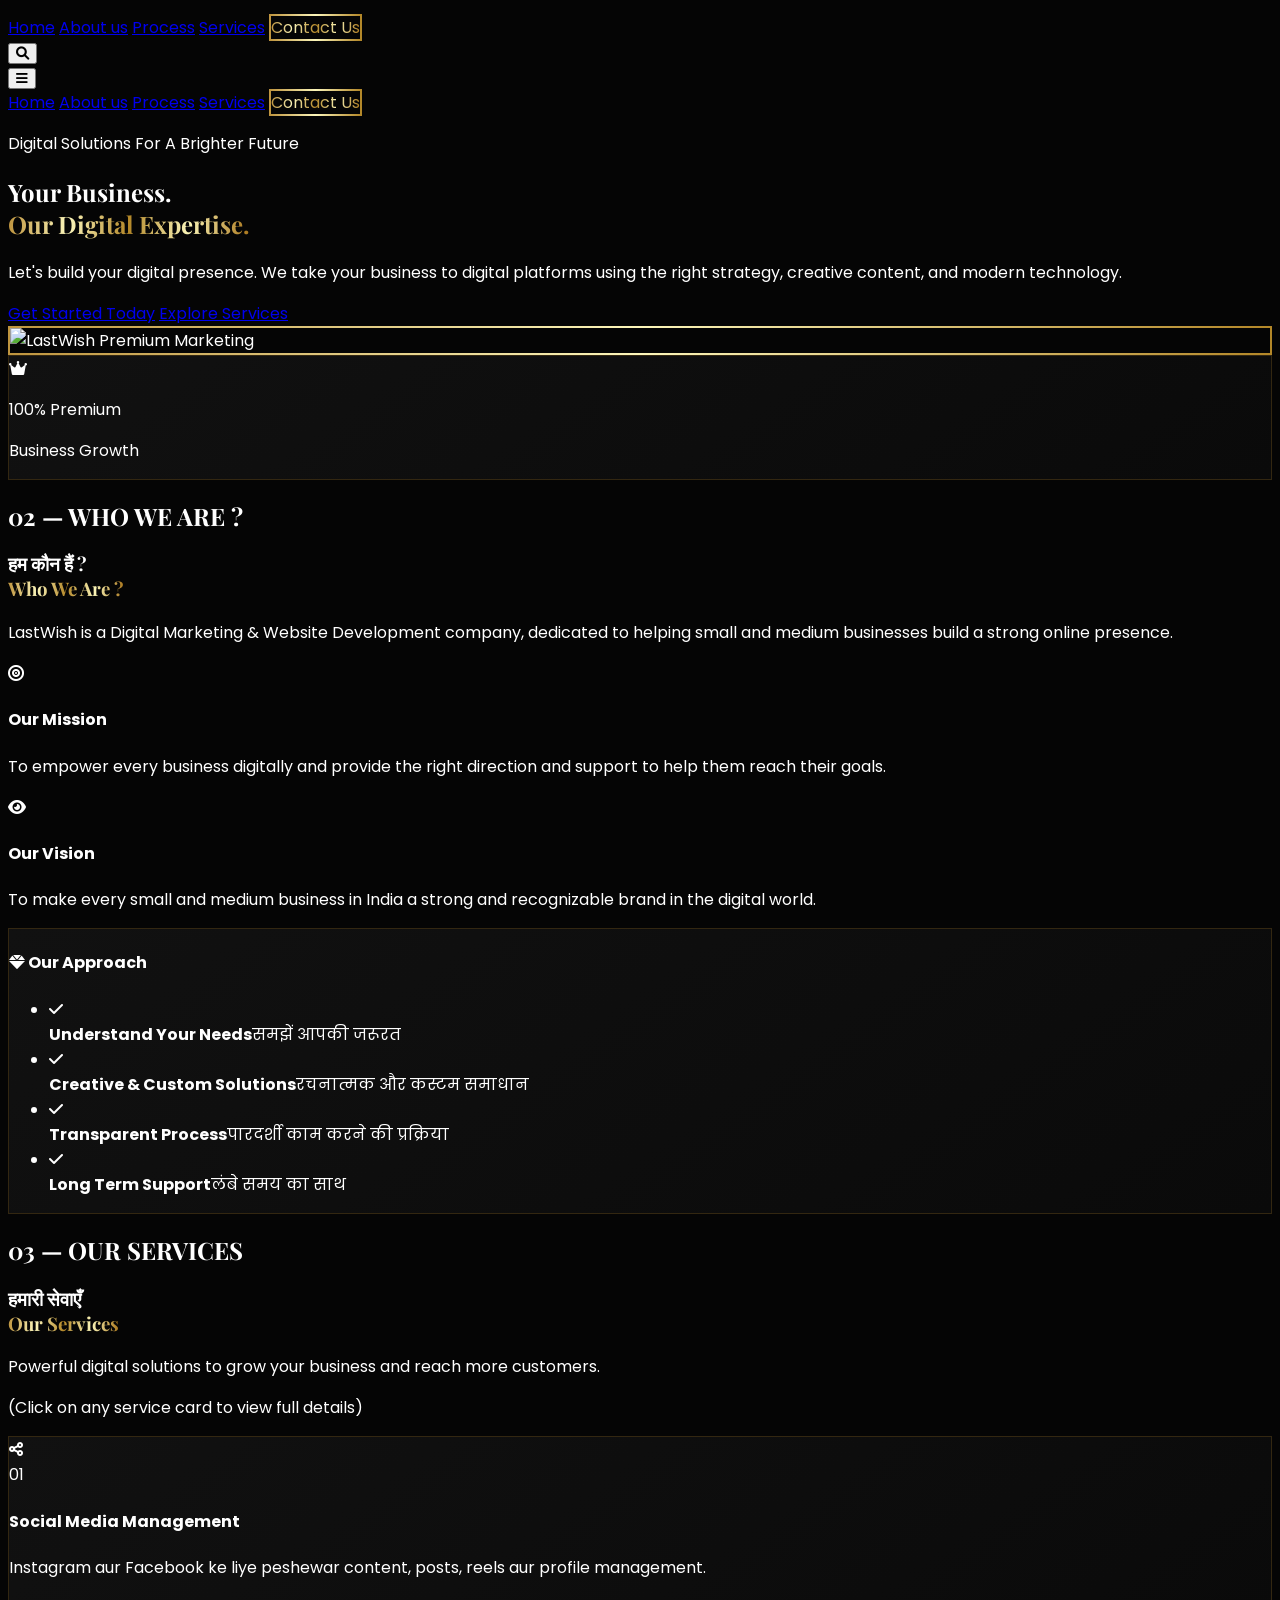
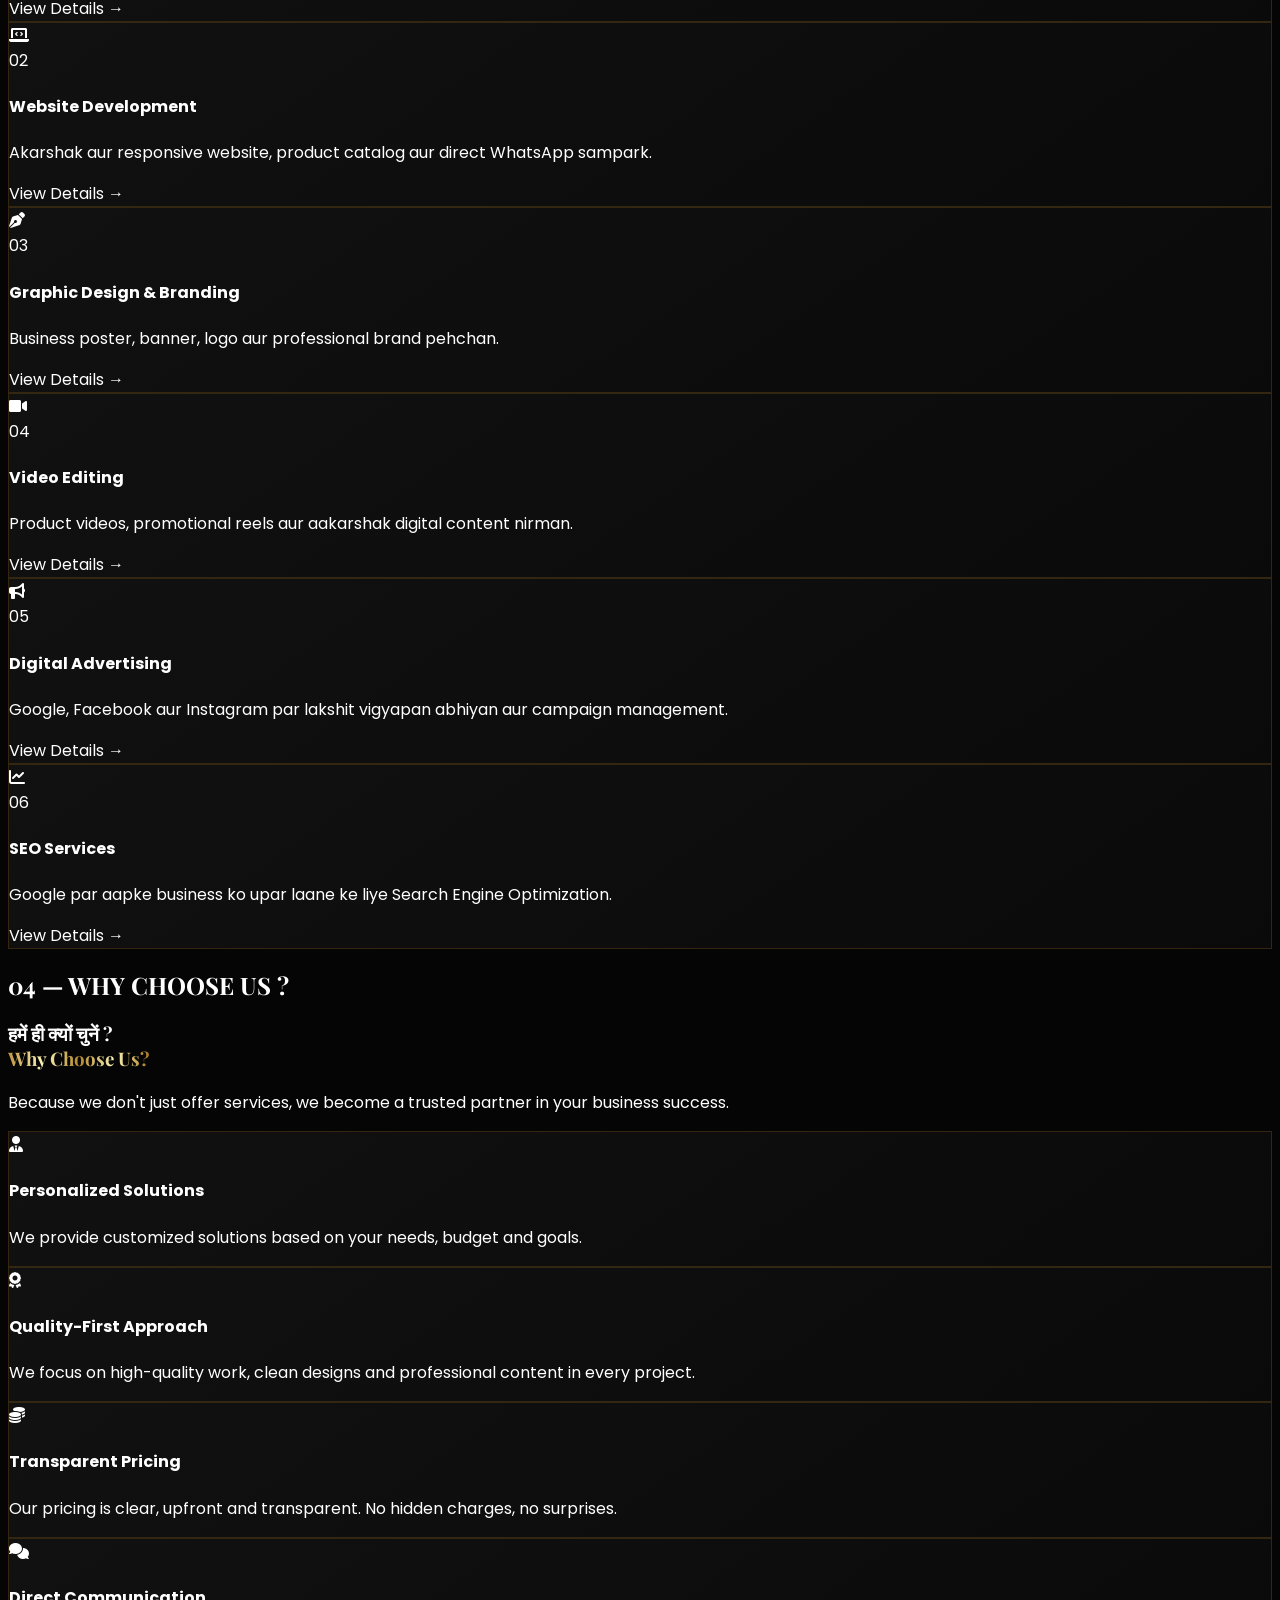
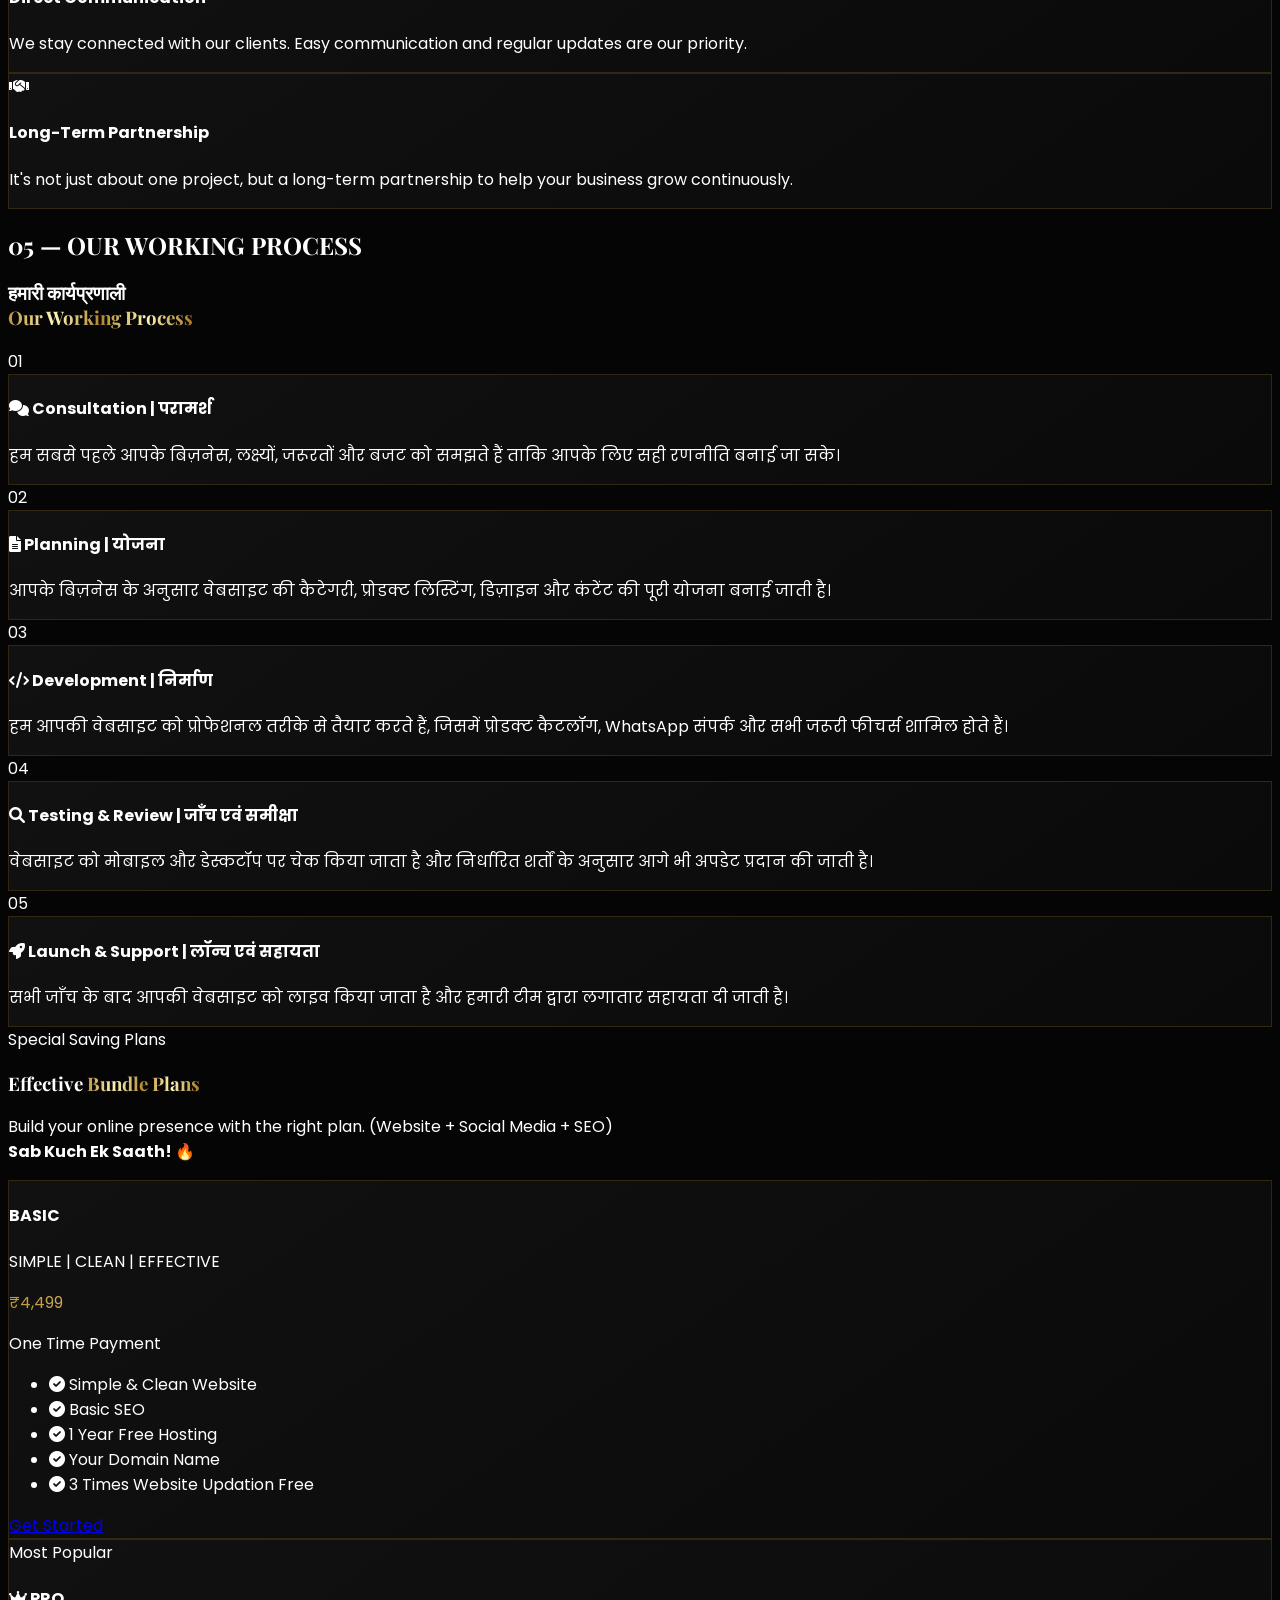
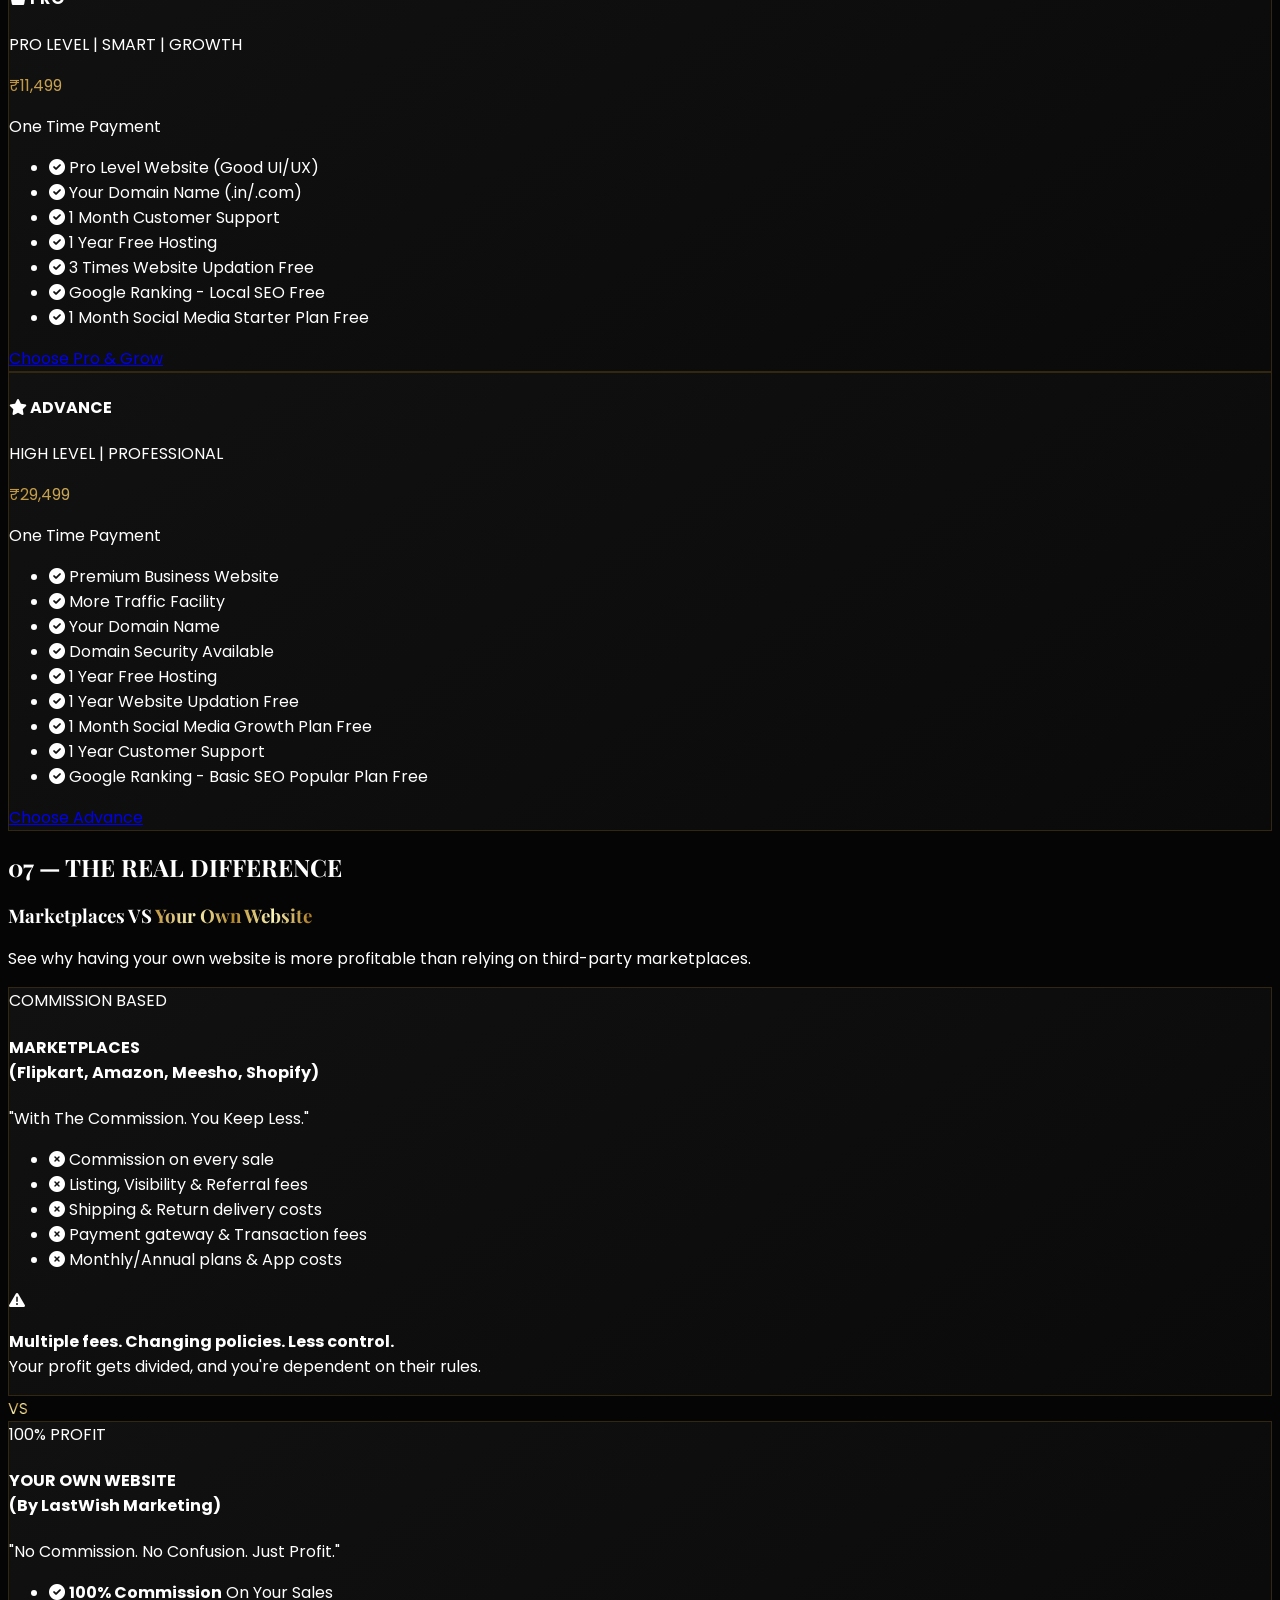
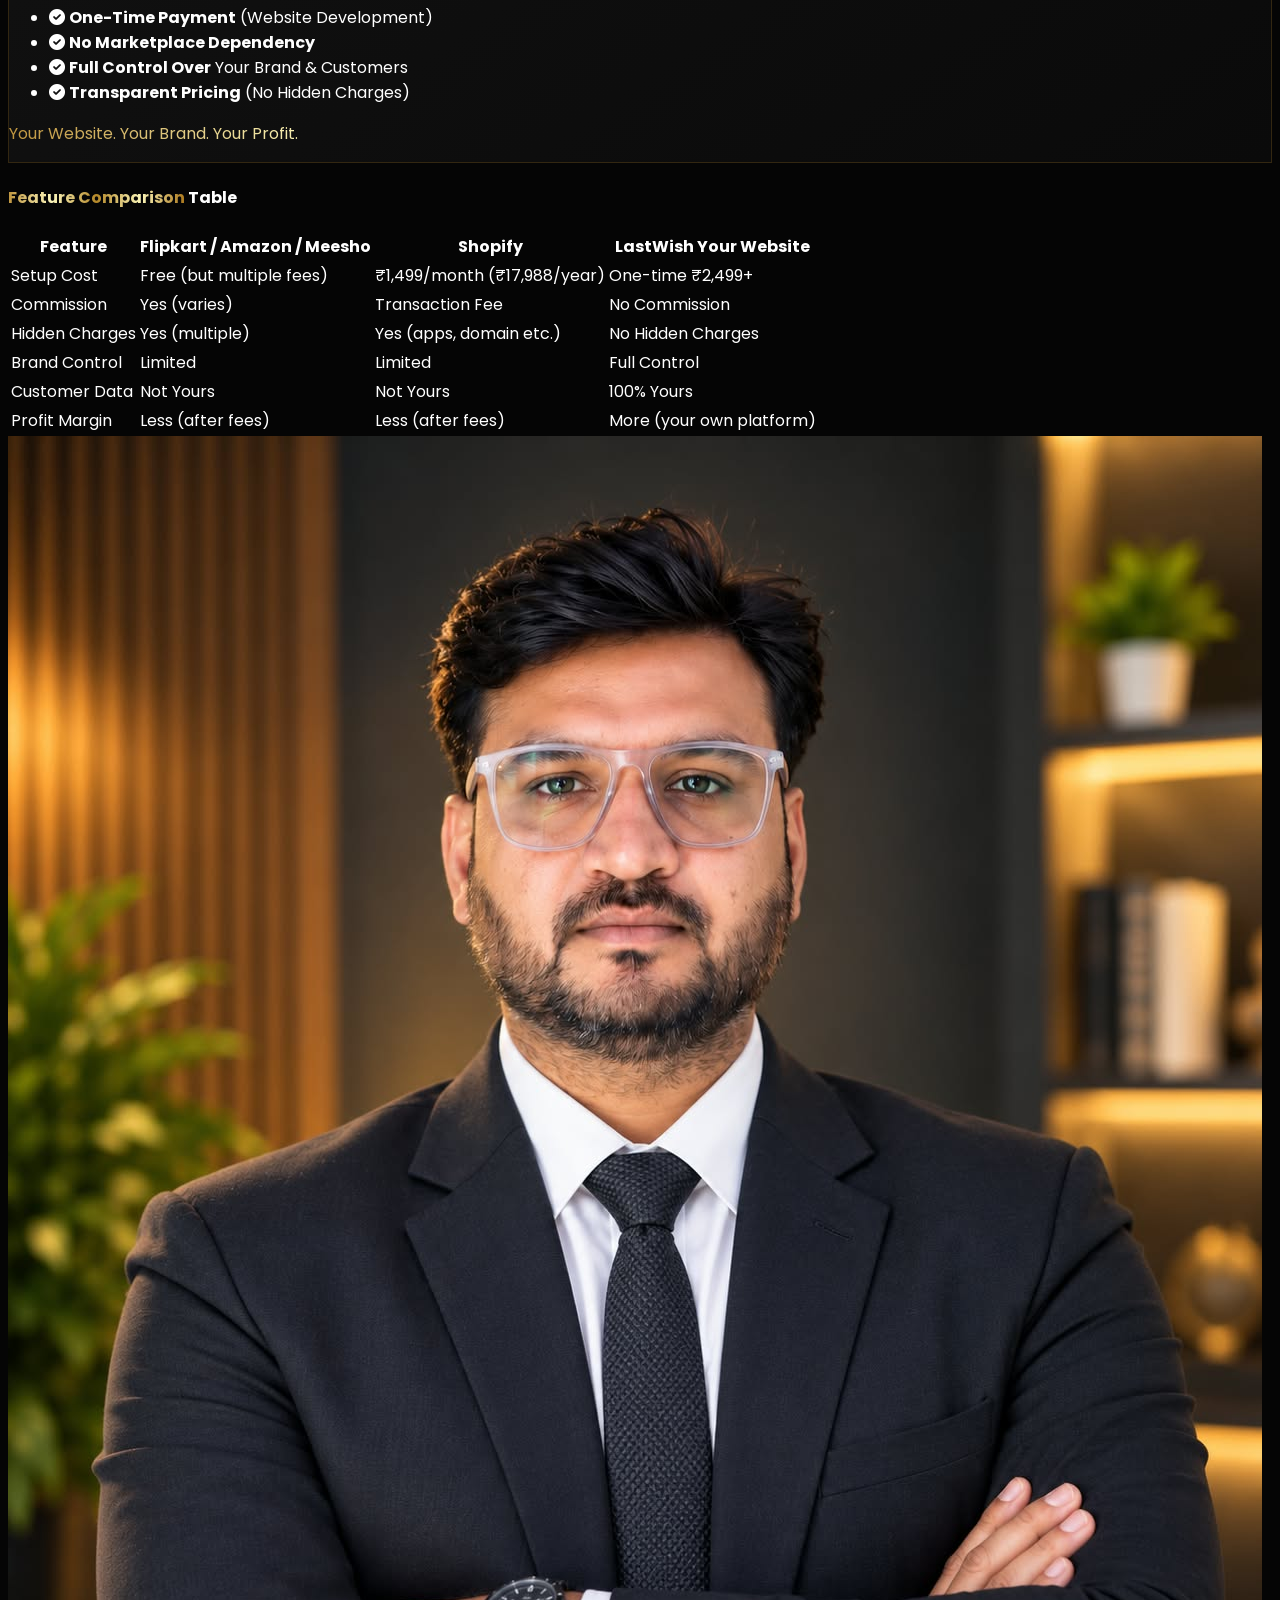
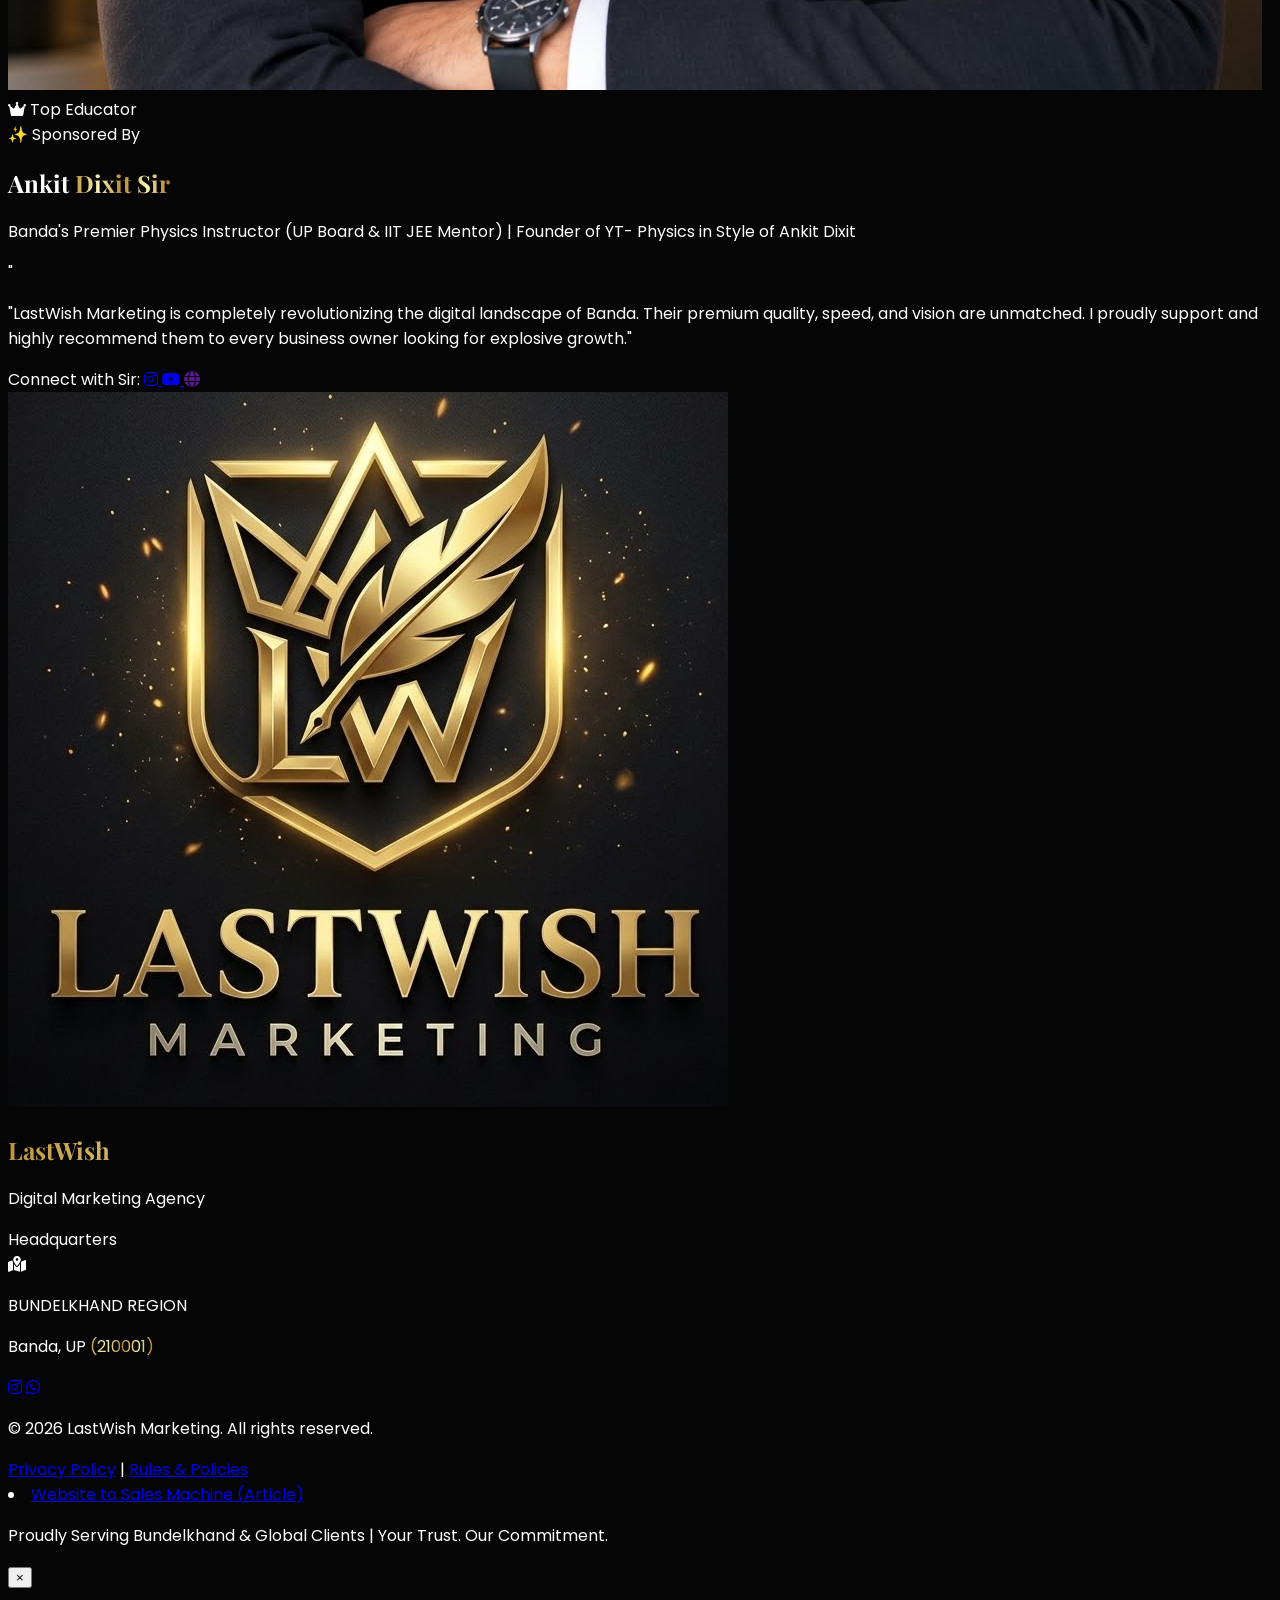
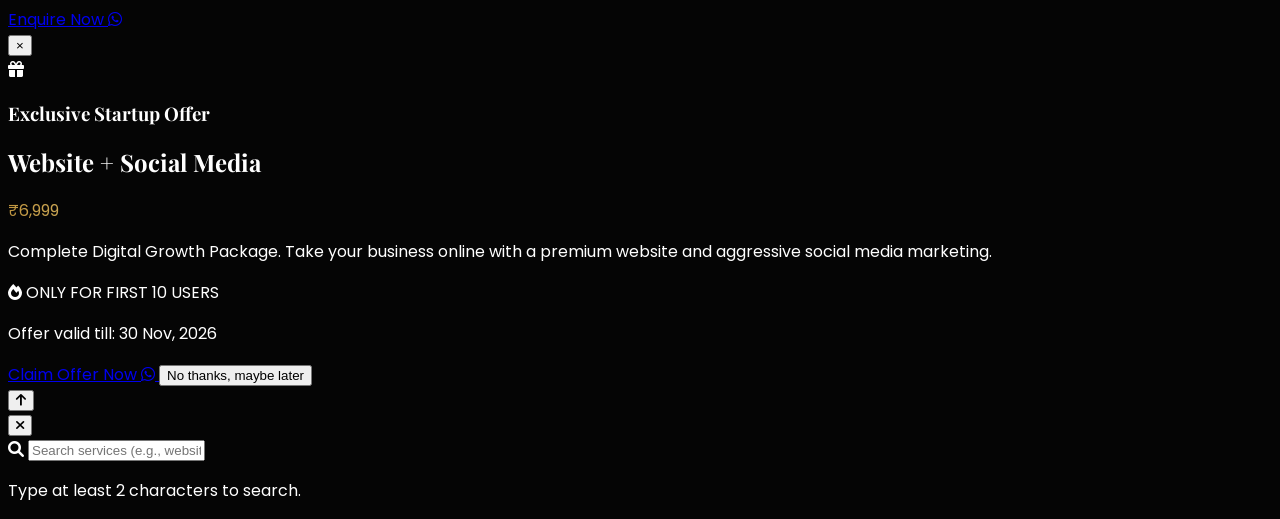
==== commit 6e9f809c: "sponsored added" ====
--- a/index.html
+++ b/index.html
@@ -9,9 +9,9 @@
     
     <title>LastWish Marketing | Best Marketing Agency & Developer in Banda</title>
     
-    <meta name="description" content="LastWish Marketing is the best marketing agency and web development company in Banda, Bundelkhand. We specialize in premium websites, social media growth, and our exclusive on-demand 10-min reel making service.">
-    
-    <meta name="keywords" content="LastWish Marketing, Best Marketing Agency in Banda, Best Developer in Banda, Web Development Banda, Social Media Marketing Bundelkhand, 10 minute reels booking, digital agency 210001, website designer in Banda UP, best marketing company">
+    <meta name="description" content="LastWish Marketing is the best marketing agency and web development company in Banda, Bundelkhand. We specialize in premium websites, social media growth, and our exclusive on-demand 30-min reel making service.">
+    
+    <meta name="keywords" content="LastWish Marketing, Best Marketing Agency in Banda, Best Developer in Banda, Web Development Banda, Social Media Marketing Bundelkhand, 30 minute reels booking, digital agency 210001, website designer in Banda UP, best marketing company">
     
     <meta name="author" content="LastWish Marketing">
     <meta name="robots" content="index, follow">
@@ -21,10 +21,10 @@
     <link href="https://cdnjs.cloudflare.com/ajax/libs/font-awesome/6.0.0/css/all.min.css" rel="stylesheet">
     <link rel="stylesheet" href="style.css">
     <!-- WEBSITE FAVICON -->
-<link rel="icon" type="image/png" href="/assets/favicon.jpg">
+<link rel="icon" type="image/jpg" href="./assets/favicon.jpg">
 </head>
 <body class="antialiased">
-   <!-- ========================================== -->
+    <!-- ========================================== -->
     <!-- PREMIUM AGENCY WELCOME SPLASH SCREEN       -->
     <!-- ========================================== -->
     
@@ -59,7 +59,7 @@
         </div>
 
         <!-- Real LastWish Logo Reveal -->
-        <img src="logo.jpg" id="splash-logo" alt="LastWish Logo" class="w-40 md:w-56 object-contain rounded-2xl shadow-[0_0_50px_rgba(234,179,8,0.25)] opacity-0 scale-50 transition-all duration-1000 ease-out mb-8 relative z-10 border border-white/5">
+        <img src="./assets/logo.jpg" id="splash-logo" alt="LastWish Logo" class="w-40 md:w-56 object-contain rounded-2xl shadow-[0_0_50px_rgba(234,179,8,0.25)] opacity-0 scale-50 transition-all duration-1000 ease-out mb-8 relative z-10 border border-white/5">
 
         <!-- Tagline & Badge Reveal -->
         <div id="splash-text" class="text-center opacity-0 translate-y-10 transition-all duration-1000 ease-out relative z-10 flex flex-col items-center">
@@ -122,7 +122,7 @@
             <!-- LOGO SECTION (UPDATED) -->
             <a href="index.html" class="flex items-center gap-3 hover:opacity-80 transition-opacity">
                 <!-- Naya Image Logo -->
-                <img src="logo.jpg" alt="Lastwish Marketing Logo" class="w-12 h-12 md:w-14 md:h-14 object-contain rounded-md shadow-[0_0_15px_rgba(234,179,8,0.2)] border border-yellow-500/30">
+                <img src="./assets/logo.jpg" alt="Lastwish Marketing Logo" class="w-12 h-12 md:w-14 md:h-14 object-contain rounded-md shadow-[0_0_15px_rgba(234,179,8,0.2)] border border-yellow-500/30">
                 
                 <!-- Brand Text -->
                 <div>
@@ -135,10 +135,10 @@
                 <div class="hidden md:block">
                     <div class="ml-10 flex items-center space-x-8">
                         <a href="#home" class="text-white hover:text-yellow-500 transition px-3 py-2 text-sm font-medium">Home</a>
-                        <a href="#about" class="text-gray-300 hover:text-yellow-500 transition px-3 py-2 text-sm font-medium">About</a>
+                        <a href="about.html" class="text-gray-300 hover:text-yellow-500 transition px-3 py-2 text-sm font-medium">About us</a>
                         <a href="#process" class="text-gray-300 hover:text-yellow-500 transition px-3 py-2 text-sm font-medium">Process</a>
                         <a href="pricing.html" class="text-gray-300 hover:text-yellow-500 transition px-3 py-2 text-sm font-medium">Services</a>
-                        <a href="https://api.whatsapp.com/send?phone=918423996254&text=Hello%20M%20Square%20Marketing!" target="_blank" class="gold-border px-5 py-2 text-sm font-medium gold-text gold-bg-hover transition cursor-pointer">Contact Us</a>
+                        <a href="https://api.whatsapp.com/send?phone=918423996254&text=Hello%20LastWish%20Marketing!" target="_blank" class="gold-border px-5 py-2 text-sm font-medium gold-text gold-bg-hover transition cursor-pointer">Contact Us</a>
                     </div>
                 </div>
                 <!-- Search Button (Header mein lagayein) -->
@@ -159,51 +159,66 @@
         <div id="mobile-menu" class="hidden md:hidden bg-[#0a0a0a] border-b border-yellow-700/30 absolute w-full left-0 top-20 shadow-2xl z-50">
             <div class="px-4 pt-4 pb-8 space-y-4 flex flex-col text-center">
                 <a href="#home" class="mobile-link text-white hover:text-yellow-500 block px-3 py-2 text-lg font-medium border-b border-gray-800">Home</a>
-                <a href="#about" class="mobile-link text-gray-300 hover:text-yellow-500 block px-3 py-2 text-lg font-medium border-b border-gray-800">About</a>
+                <a href="about.html" class="mobile-link text-gray-300 hover:text-yellow-500 block px-3 py-2 text-lg font-medium border-b border-gray-800">About us</a>
                 <a href="#process" class="mobile-link text-gray-300 hover:text-yellow-500 block px-3 py-2 text-lg font-medium border-b border-gray-800">Process</a>
                 <a href="pricing.html" class="mobile-link text-gray-300 hover:text-yellow-500 block px-3 py-2 text-lg font-medium border-b border-gray-800">Services</a>
-                <a href="https://api.whatsapp.com/send?phone=918423996254&text=Hello%20M%20Square%20Marketing!" target="_blank" class="mobile-link gold-border px-8 py-3 mt-6 text-lg font-medium gold-text inline-block w-max mx-auto hover:bg-yellow-600 hover:text-black transition">Contact Us</a>
+                <a href="https://api.whatsapp.com/send?phone=918423996254&text=Hello%20LastWish%20Marketing!" target="_blank" class="mobile-link gold-border px-8 py-3 mt-6 text-lg font-medium gold-text inline-block w-max mx-auto hover:bg-yellow-600 hover:text-black transition">Contact Us</a>
             </div>
         </div>
     </nav>
+    
     <!-- VIP Hero Section -->
-    <section id="home" class="pt-32 pb-20 px-4 relative overflow-hidden min-h-[90vh] flex items-center">
-        <div class="absolute top-1/2 left-1/2 -translate-x-1/2 -translate-y-1/2 w-[800px] h-[800px] bg-yellow-600/10 blur-[120px] rounded-full pointer-events-none"></div>
-        <div class="max-w-7xl mx-auto relative z-10 w-full mt-8 md:mt-0">
-            <div class="flex flex-col lg:flex-row items-center gap-12 lg:gap-20">
-                <div class="w-full lg:w-1/2 text-center lg:text-left">
-                    <p class="text-yellow-500 text-sm tracking-[0.3em] mb-4 uppercase font-semibold">Digital Solutions For A Brighter Future</p>
-                    <h1 class="text-4xl md:text-6xl lg:text-7xl font-bold mb-6 leading-tight">
-                        Your Business.<br>
-                        <span class="gold-text italic font-light">Our Digital Expertise.</span>
-                    </h1>
-                    <p class="mt-4 text-lg text-gray-400 mb-10 max-w-xl mx-auto lg:mx-0">
-                        Let's build your digital presence. We take your business to digital platforms using the right strategy, creative content, and modern technology.
-                    </p>
-                    <div class="flex flex-col sm:flex-row gap-4 justify-center lg:justify-start">
-                        <a href="https://api.whatsapp.com/send?phone=918423996254&text=Hello%20M%20Square%20Marketing!%20I%20want%20to%20start%20my%20digital%20journey%20with%20you." target="_blank" class="bg-gradient-to-r from-yellow-600 to-yellow-400 text-black font-bold px-8 py-4 rounded-sm hover:scale-105 transition-transform shadow-[0_0_20px_rgba(234,179,8,0.3)] text-center">Get Started Today</a>
-                        <a href="#services" class="border border-yellow-500 text-yellow-500 font-bold px-8 py-4 rounded-sm hover:bg-yellow-500/10 transition-colors text-center">Explore Services</a>
-                    </div>
-                </div>
-
-                <div class="w-full lg:w-1/2 relative mt-8 lg:mt-0">
-                    <div class="absolute -inset-4 border-2 border-yellow-600/30 rounded-xl transform rotate-3 hidden md:block"></div>
-                    <div class="absolute -inset-4 border-2 border-yellow-600/30 rounded-xl transform -rotate-2 hidden md:block"></div>
-                    <div class="relative rounded-xl overflow-hidden gold-border shadow-[0_0_50px_rgba(234,179,8,0.15)] group z-10">
-                        <img src="https://images.unsplash.com/photo-1600880292203-757bb62b4baf?ixlib=rb-4.0.3&auto=format&fit=crop&w=1000&q=80" alt="LastWish Premium Marketing" class="w-full h-[400px] md:h-[500px] object-cover transform group-hover:scale-105 transition-transform duration-700">
-                        <div class="absolute inset-0 bg-gradient-to-t from-[#050505] via-black/30 to-transparent"></div>
-                    </div>
-                    <div class="absolute -bottom-6 left-4 md:-bottom-10 md:-left-10 card-bg border border-yellow-500/50 p-4 rounded-xl shadow-2xl flex items-center gap-4 z-20 float-anim">
-                        <div class="w-12 h-12 rounded-full bg-gradient-to-r from-yellow-600 to-yellow-400 flex items-center justify-center text-black text-xl shadow-[0_0_15px_rgba(234,179,8,0.5)]"><i class="fas fa-crown"></i></div>
-                        <div>
-                            <p class="text-white font-bold leading-tight">100% Premium</p>
-                            <p class="text-xs text-yellow-500">Business Growth</p>
-                        </div>
-                    </div>
-                </div>
-            </div>
-        </div>
-    </section>
+<section id="home" class="pt-32 pb-20 px-4 relative overflow-hidden min-h-[90vh] flex items-center">
+    
+    <!-- Background Glow Effect -->
+    <div class="absolute top-1/2 left-1/2 -translate-x-1/2 -translate-y-1/2 w-[800px] h-[800px] bg-yellow-600/10 blur-[120px] rounded-full pointer-events-none"></div>
+    
+    <div class="max-w-7xl mx-auto relative z-10 w-full mt-8 md:mt-0">
+        <div class="flex flex-col lg:flex-row items-center gap-12 lg:gap-20">
+            
+            <!-- Left Side Content -->
+            <div class="w-full lg:w-1/2 text-center lg:text-left">
+                <p class="text-yellow-500 text-sm tracking-[0.3em] mb-4 uppercase font-semibold">Digital Solutions For A Brighter Future</p>
+                <h1 class="text-4xl md:text-6xl lg:text-7xl font-bold mb-6 leading-tight">
+                    Your Business.<br>
+                    <span class="gold-text italic font-light">Our Digital Expertise.</span>
+                </h1>
+                <p class="mt-4 text-lg text-gray-400 mb-10 max-w-xl mx-auto lg:mx-0">
+                    Let's build your digital presence. We take your business to digital platforms using the right strategy, creative content, and modern technology.
+                </p>
+                <div class="flex flex-col sm:flex-row gap-4 justify-center lg:justify-start">
+                    <a href="https://api.whatsapp.com/send?phone=918423996254&text=Hello%20LastWish%20Marketing!%20I%20want%20to%20start%20my%20digital%20journey%20with%20you." target="_blank" class="bg-gradient-to-r from-yellow-600 to-yellow-400 text-black font-bold px-8 py-4 rounded-sm hover:scale-105 transition-transform shadow-[0_0_20px_rgba(234,179,8,0.3)] text-center">Get Started Today</a>
+                    <a href="#services" class="border border-yellow-500 text-yellow-500 font-bold px-8 py-4 rounded-sm hover:bg-yellow-500/10 transition-colors text-center">Explore Services</a>
+                </div>
+            </div>
+
+            <!-- Right Side Original Image Area -->
+            <div class="w-full lg:w-1/2 relative mt-8 lg:mt-0">
+                <!-- Rotated Border Frames -->
+                <div class="absolute -inset-4 border-2 border-yellow-600/30 rounded-xl transform rotate-3 hidden md:block"></div>
+                <div class="absolute -inset-4 border-2 border-yellow-600/30 rounded-xl transform -rotate-2 hidden md:block"></div>
+                
+                <!-- Main Image -->
+                <div class="relative rounded-xl overflow-hidden gold-border shadow-[0_0_50px_rgba(234,179,8,0.15)] group z-10">
+                    <img src="https://images.unsplash.com/photo-1600880292203-757bb62b4baf?ixlib=rb-4.0.3&auto=format&fit=crop&w=1000&q=80" alt="LastWish Premium Marketing" class="w-full h-[400px] md:h-[500px] object-cover transform group-hover:scale-105 transition-transform duration-700">
+                    <div class="absolute inset-0 bg-gradient-to-t from-[#050505] via-black/30 to-transparent"></div>
+                </div>
+                
+                <!-- 100% Premium Floating Badge -->
+                <div class="absolute -bottom-6 left-4 md:-bottom-10 md:-left-10 card-bg border border-yellow-500/50 p-4 rounded-xl shadow-2xl flex items-center gap-4 z-20 float-anim">
+                    <div class="w-12 h-12 rounded-full bg-gradient-to-r from-yellow-600 to-yellow-400 flex items-center justify-center text-black text-xl shadow-[0_0_15px_rgba(234,179,8,0.5)]">
+                        <i class="fas fa-crown"></i>
+                    </div>
+                    <div>
+                        <p class="text-white font-bold leading-tight">100% Premium</p>
+                        <p class="text-xs text-yellow-500">Business Growth</p>
+                    </div>
+                </div>
+            </div>
+            
+        </div>
+    </div>
+</section>
 
     <!-- About Us Section -->
     <section id="about" class="py-20 bg-[#0a0a0a]">
@@ -436,59 +451,81 @@
     <section id="pricing1" class="py-20 bg-[#0a0a0a]">
         <div class="max-w-7xl mx-auto px-4 sm:px-6 lg:px-8">
             <div class="text-center mb-16">
-                <h2 class="text-yellow-500 font-medium text-lg mb-2">WEBSITE PLANS</h2>
-                <h3 class="text-4xl md:text-5xl font-bold mb-4">Our <span class="gold-text">Famous Plan</span></h3>
-                <p class="text-gray-400 max-w-2xl mx-auto">Build your online presence with the right plan. Simple Plans. Powerful Results.</p>
-            </div>
+    
+    <!-- 🚨 Alert Style Badge 🚨 -->
+    <div class="inline-flex items-center gap-2 px-4 py-1.5 rounded-full bg-yellow-500/10 border border-yellow-500/30 text-yellow-500 text-sm font-bold tracking-widest uppercase mb-4 shadow-[0_0_15px_rgba(234,179,8,0.15)] font-sans cursor-pointer hover:bg-yellow-500/20 transition">
+        <!-- Pulsing Dot (Alert Effect) -->
+        <span class="flex h-2.5 w-2.5 relative">
+            <span class="animate-ping absolute inline-flex h-full w-full rounded-full bg-yellow-400 opacity-75"></span>
+            <span class="relative inline-flex rounded-full h-2.5 w-2.5 bg-yellow-500"></span>
+        </span>
+        Special Saving Plans
+    </div>
+
+    <!-- Main Heading -->
+    <h3 class="text-4xl md:text-5xl font-bold mb-3 font-serif">
+        Effective <span class="gold-text">Bundle Plans</span>
+    </h3>
+
+    <!-- Crisp Original Description -->
+    <p class="text-gray-400 max-w-2xl mx-auto font-sans text-sm md:text-base">
+        Build your online presence with the right plan. (Website + Social Media + SEO) <br>
+        <strong class="text-white text-lg tracking-wide mt-1 inline-block">Sab Kuch Ek Saath! 🔥</strong>
+    </p>
+    
+</div>
 
             <div class="grid md:grid-cols-3 gap-8 max-w-5xl mx-auto">
                 <div class="card-bg p-8 rounded-xl border border-gray-800 text-center flex flex-col mt-4 md:mt-0 relative overflow-hidden">
                     <h4 class="text-2xl font-bold text-white mb-2">BASIC</h4>
                     <p class="text-gray-400 text-sm mb-6">SIMPLE | CLEAN | EFFECTIVE</p>
-                    <div class="text-5xl font-bold gold-text mb-6">₹2,499</div>
+                    <div class="text-5xl font-bold gold-text mb-6">₹4,499</div>
                     <p class="text-xs text-yellow-500 mb-8 uppercase tracking-wider">One Time Payment</p>
                     <ul class="text-left space-y-4 mb-8 flex-grow text-gray-300 text-sm">
                         <li><i class="fas fa-check-circle text-green-500 mr-2"></i> Simple & Clean Website</li>
-                        <li class="opacity-50"><i class="fas fa-times-circle text-red-500 mr-2"></i> No Domain Name</li>
-                        <li class="opacity-50"><i class="fas fa-times-circle text-red-500 mr-2"></i> No Google Ranking</li>
+                        <li><i class="fas fa-check-circle text-green-500 mr-2"></i> Basic SEO</li>
                         <li><i class="fas fa-check-circle text-green-500 mr-2"></i> 1 Year Free Hosting</li>
-                        <li><i class="fas fa-check-circle text-green-500 mr-2"></i> Website Link Provided</li>
+                        <li><i class="fas fa-check-circle text-green-500 mr-2"></i> Your Domain Name</li>
+                        <li><i class="fas fa-check-circle text-green-500 mr-2"></i> 3 Times Website Updation Free</li>
                     </ul>
-                    <a href="https://api.whatsapp.com/send?phone=918423996254&text=Hello%20M%20Square%20Marketing!%20I%20want%20to%20buy%20the%20*BASIC%20Plan%20(%E2%82%B92,499)*" target="_blank" class="block w-full py-3 border border-yellow-500 text-yellow-500 rounded hover:bg-yellow-500 hover:text-black transition font-semibold">Get Started</a>
+                    <a href="https://api.whatsapp.com/send?phone=918423996254&text=Hello%20M%20Square%20Marketing!%20I%20want%20to%20buy%20the%20*BASIC%20Plan%20(%E2%82%B94,499)*" target="_blank" class="block w-full py-3 border border-yellow-500 text-yellow-500 rounded hover:bg-yellow-500 hover:text-black transition font-semibold">Get Started</a>
                 </div>
 
                 <div class="card-bg p-8 rounded-xl gold-border text-center relative transform md:-translate-y-4 flex flex-col shadow-[0_0_30px_rgba(234,179,8,0.15)] mt-8 md:mt-0">
                     <div class="absolute top-0 left-1/2 -translate-x-1/2 -translate-y-1/2 bg-gradient-to-r from-yellow-600 to-yellow-400 text-black px-4 py-1 text-xs font-bold rounded-full uppercase whitespace-nowrap">Most Popular</div>
                     <h4 class="text-2xl font-bold text-white mb-2 mt-4"><i class="fas fa-crown text-yellow-500 mr-2"></i> PRO</h4>
                     <p class="text-gray-400 text-sm mb-6">PRO LEVEL | SMART | GROWTH</p>
-                    <div class="text-5xl font-bold gold-text mb-6">₹9,999</div>
+                    <div class="text-5xl font-bold gold-text mb-6">₹11,499</div>
                     <p class="text-xs text-yellow-500 mb-8 uppercase tracking-wider">One Time Payment</p>
                     <ul class="text-left space-y-4 mb-8 flex-grow text-gray-300 text-sm">
                         <li><i class="fas fa-check-circle text-green-500 mr-2"></i> Pro Level Website (Good UI/UX)</li>
                         <li><i class="fas fa-check-circle text-green-500 mr-2"></i> Your Domain Name (.in/.com)</li>
-                        <li><i class="fas fa-check-circle text-green-500 mr-2"></i> Google Ranking (SEO Included)</li>
+                        <li><i class="fas fa-check-circle text-green-500 mr-2"></i> 1 Month Customer Support</li>
                         <li><i class="fas fa-check-circle text-green-500 mr-2"></i> 1 Year Free Hosting</li>
-                        <li><i class="fas fa-check-circle text-green-500 mr-2"></i> 3 Months Website Updation</li>
-                        <li><i class="fas fa-check-circle text-green-500 mr-2"></i> 1 Month Social Media Handling</li>
+                        <li><i class="fas fa-check-circle text-green-500 mr-2"></i> 3 Times Website Updation Free</li>
+                        <li><i class="fas fa-check-circle text-green-500 mr-2"></i> Google Ranking - Local SEO Free</li>
+                        <li><i class="fas fa-check-circle text-green-500 mr-2"></i> 1 Month Social Media Starter Plan Free</li>
                     </ul>
-                    <a href="https://api.whatsapp.com/send?phone=918423996254&text=Hello%20M%20Square%20Marketing!%20I%20want%20to%20buy%20the%20*PRO%20Plan%20(%E2%82%B99,999)*" target="_blank" class="block w-full py-3 bg-gradient-to-r from-yellow-600 to-yellow-400 text-black rounded transition font-bold hover:shadow-lg hover:shadow-yellow-500/20">Choose Pro & Grow</a>
+                    <a href="https://api.whatsapp.com/send?phone=918423996254&text=Hello%20M%20Square%20Marketing!%20I%20want%20to%20buy%20the%20*PRO%20Plan%20(%E2%82%B911,499)*" target="_blank" class="block w-full py-3 bg-gradient-to-r from-yellow-600 to-yellow-400 text-black rounded transition font-bold hover:shadow-lg hover:shadow-yellow-500/20">Choose Pro & Grow</a>
                 </div>
 
                 <div class="card-bg p-8 rounded-xl border border-gray-800 text-center flex flex-col mt-4 md:mt-0 relative overflow-hidden">
                     <h4 class="text-2xl font-bold text-white mb-2"><i class="fas fa-star text-yellow-500 mr-2"></i> ADVANCE</h4>
                     <p class="text-gray-400 text-sm mb-6">HIGH LEVEL | PROFESSIONAL</p>
-                    <div class="text-5xl font-bold gold-text mb-6">₹29,999</div>
+                    <div class="text-5xl font-bold gold-text mb-6">₹29,499</div>
                     <p class="text-xs text-yellow-500 mb-8 uppercase tracking-wider">One Time Payment</p>
                     <ul class="text-left space-y-4 mb-8 flex-grow text-gray-300 text-sm">
                         <li><i class="fas fa-check-circle text-green-500 mr-2"></i> Premium Business Website</li>
-                        <li><i class="fas fa-check-circle text-green-500 mr-2"></i> Database Facility</li>
+                        <li><i class="fas fa-check-circle text-green-500 mr-2"></i> More Traffic Facility</li>
                         <li><i class="fas fa-check-circle text-green-500 mr-2"></i> Your Domain Name</li>
+                        <li><i class="fas fa-check-circle text-green-500 mr-2"></i> Domain Security Available</li>
                         <li><i class="fas fa-check-circle text-green-500 mr-2"></i> 1 Year Free Hosting</li>
-                        <li><i class="fas fa-check-circle text-green-500 mr-2"></i> 1 Year Website Updation</li>
-                        <li><i class="fas fa-check-circle text-green-500 mr-2"></i> 1 Month Social Media Handling</li>
+                        <li><i class="fas fa-check-circle text-green-500 mr-2"></i> 1 Year Website Updation Free</li>
+                        <li><i class="fas fa-check-circle text-green-500 mr-2"></i> 1 Month Social Media Growth Plan Free</li>
                         <li><i class="fas fa-check-circle text-green-500 mr-2"></i> 1 Year Customer Support</li>
+                        <li><i class="fas fa-check-circle text-green-500 mr-2"></i> Google Ranking - Basic SEO Popular Plan Free</li>
                     </ul>
-                    <a href="https://api.whatsapp.com/send?phone=918423996254&text=Hello%20M%20Square%20Marketing!%20I%20want%20to%20buy%20the%20*ADVANCE%20Plan%20(%E2%82%B929,999)*" target="_blank" class="block w-full py-3 border border-yellow-500 text-yellow-500 rounded hover:bg-yellow-500 hover:text-black transition font-semibold">Choose Advance</a>
+                    <a href="https://api.whatsapp.com/send?phone=918423996254&text=Hello%20M%20Square%20Marketing!%20I%20want%20to%20buy%20the%20*ADVANCE%20Plan%20(%E2%82%B929,499)*" target="_blank" class="block w-full py-3 border border-yellow-500 text-yellow-500 rounded hover:bg-yellow-500 hover:text-black transition font-semibold">Choose Advance</a>
                 </div>
             </div>
         </div>
@@ -609,6 +646,84 @@
 
         </div>
     </section>
+
+    <!-- 🌟 VIP SPONSOR & PARTNER SECTION 🌟 -->
+<section class="py-20 relative overflow-hidden bg-[#020202] border-t border-b border-yellow-700/20 mt-12 mb-12">
+    
+    <!-- Background Ambient Glow -->
+    <div class="absolute top-1/2 left-1/2 -translate-x-1/2 -translate-y-1/2 w-[600px] h-[300px] bg-[#bf953f]/5 blur-[120px] rounded-full pointer-events-none"></div>
+
+    <div class="max-w-6xl mx-auto px-4 sm:px-6 lg:px-8 relative z-10">
+        
+        <!-- Premium Glassmorphism Card -->
+        <div class="glass-card rounded-3xl p-8 md:p-12 lg:p-16 flex flex-col md:flex-row items-center gap-10 md:gap-16 border border-[#bf953f]/30 relative bg-gradient-to-br from-[#111111]/80 to-[#050505]/90 shadow-2xl">
+
+            <!-- Left Side: Image with Glowing Ring -->
+            <div class="w-48 h-48 md:w-64 md:h-64 flex-shrink-0 relative group mx-auto md:mx-0">
+                <!-- Golden Animated Aura -->
+                <div class="absolute inset-0 bg-gradient-to-tr from-[#bf953f] to-[#fcf6ba] rounded-full blur-md opacity-40 group-hover:opacity-70 group-hover:scale-105 transition-all duration-500"></div>
+                
+                <!-- Sponsor Photo (Replace 'ankit-sir.jpg' with actual photo) -->
+                <img src="./assets/sponser.png" alt="Ankit Dixit Sir" class="relative w-full h-full object-cover rounded-full border-2 border-[#bf953f] shadow-[0_0_30px_rgba(191,149,63,0.3)] z-10 bg-black">
+                
+                <!-- Floating VIP Badge -->
+                <div class="absolute -bottom-4 left-1/2 -translate-x-1/2 bg-[#050505] border border-[#bf953f] px-5 py-1.5 rounded-full flex items-center gap-2 whitespace-nowrap shadow-[0_5_15px_rgba(0,0,0,0.8)] z-20">
+                    <span class="text-[#bf953f] text-sm"><i class="fas fa-crown"></i></span>
+                    <span class="text-white text-[10px] md:text-xs font-bold tracking-widest uppercase font-sans">Top Educator</span>
+                </div>
+            </div>
+
+            <!-- Right Side: Content & Quote -->
+            <div class="text-center md:text-left flex-grow">
+                
+                <!-- Official Sponsor Tag -->
+                <div class="inline-flex items-center gap-2 px-4 py-1.5 rounded-full bg-[#bf953f]/10 border border-[#bf953f]/30 text-[#eec874] text-[10px] md:text-xs font-bold tracking-[0.2em] uppercase mb-5 font-sans">
+                    <span class="animate-pulse text-[#bf953f]">✨</span> Sponsored By
+                </div>
+                
+                <!-- Name -->
+                <h2 class="text-3xl md:text-4xl lg:text-5xl font-bold mb-2 font-serif text-white">Ankit <span class="gold-text">Dixit Sir</span></h2>
+                
+                <!-- Authority Title -->
+                <p class="text-gray-400 text-xs md:text-sm font-sans tracking-widest mb-6 uppercase font-semibold">
+                    Banda's Premier Physics Instructor (UP Board & IIT JEE Mentor) | Founder of <span class="text-yellow-500 font-bold">YT- Physics in Style of Ankit Dixit</span>
+                </p>
+
+                <!-- Premium Quote Box -->
+                <div class="relative mt-2 mb-8">
+                    <!-- Big Quotation Mark Icon -->
+                    <span class="absolute -top-6 -left-2 md:-left-6 text-6xl text-[#bf953f] opacity-20 font-serif">"</span>
+                    
+                    <p class="text-gray-300 text-sm md:text-base italic font-sans leading-relaxed relative z-10 pl-4 border-l-2 border-[#bf953f]/50">
+                        "LastWish Marketing is completely revolutionizing the digital landscape of Banda. Their premium quality, speed, and vision are unmatched. I proudly support and highly recommend them to every business owner looking for explosive growth."
+                    </p>
+                </div>
+                
+                <!-- 🌟 NEW: Social Media Links for Ankit Sir 🌟 -->
+                <div class="flex items-center justify-center md:justify-start gap-4">
+                    <span class="text-xs text-gray-500 font-sans tracking-widest uppercase font-semibold mr-2">Connect with Sir:</span>
+                    
+                    <!-- Instagram Button -->
+                    <a href="https://www.instagram.com/ankitdixitofficial_?dlrf=MXJlM2dzM25jejhoaQ==" target="_blank" class="w-10 h-10 rounded-full border border-gray-700 bg-white/5 flex items-center justify-center text-gray-300 hover:text-white hover:border-[#E1306C] hover:bg-[#E1306C]/20 hover:shadow-[0_0_15px_rgba(225,48,108,0.5)] transition-all duration-300">
+                        <i class="fab fa-instagram text-lg"></i>
+                    </a>
+                    
+                    <!-- YouTube Button -->
+                    <a href="https://youtube.com/@ankitdixitbanda?si=inlxOatJquahJLMw" target="_blank" class="w-10 h-10 rounded-full border border-gray-700 bg-white/5 flex items-center justify-center text-gray-300 hover:text-white hover:border-[#FF0000] hover:bg-[#FF0000]/20 hover:shadow-[0_0_15px_rgba(255,0,0,0.5)] transition-all duration-300">
+                        <i class="fab fa-youtube text-lg"></i>
+                    </a>
+
+                    <!-- Website Button -->
+<a href="" target="_blank" class="w-10 h-10 rounded-full border border-gray-700 bg-white/5 flex items-center justify-center text-gray-300 hover:text-black hover:border-[#bf953f] hover:bg-[#bf953f] hover:shadow-[0_0_15px_rgba(191,149,63,0.6)] transition-all duration-300">
+    <i class="fas fa-globe text-lg"></i>
+</a>
+                </div>
+
+            </div>
+
+        </div>
+    </div>
+</section>
     <!-- ============================================== -->
 
     <!-- VIP Royal Footer -->
@@ -624,7 +739,7 @@
 <div class="flex items-center gap-4 justify-center md:justify-start">
     
     <!-- Naya Lastwish Image Logo -->
-    <img src="logo.jpg" alt="Lastwish Marketing Logo" class="w-12 h-12 object-contain rounded-lg border-2 border-yellow-500 shadow-[0_0_15px_rgba(234,179,8,0.3)] bg-black">
+    <img src="./assets/logo.jpg" alt="Lastwish Marketing Logo" class="w-12 h-12 object-contain rounded-lg border-2 border-yellow-500 shadow-[0_0_15px_rgba(234,179,8,0.3)] bg-black">
     
     <div>
         <h2 class="text-2xl font-bold tracking-widest gold-text">LastWish</h2>
@@ -652,7 +767,7 @@
 
                 <!-- Social Links -->
                 <div class="flex gap-4 justify-center md:justify-end">
-                    <a href="https://instagram.com/msquaremarketing2026" target="_blank" class="w-10 h-10 rounded-full border border-gray-800 bg-[#111] flex items-center justify-center text-gray-400 hover:text-black hover:bg-gradient-to-r hover:from-yellow-600 hover:to-yellow-400 transition-all duration-300 shadow"><i class="fab fa-instagram text-lg"></i></a>
+                    <a href="https://instagram.com/lastwishmarketing" target="_blank" class="w-10 h-10 rounded-full border border-gray-800 bg-[#111] flex items-center justify-center text-gray-400 hover:text-black hover:bg-gradient-to-r hover:from-yellow-600 hover:to-yellow-400 transition-all duration-300 shadow"><i class="fab fa-instagram text-lg"></i></a>
                     <a href="https://api.whatsapp.com/send?phone=918423996254" target="_blank" class="w-10 h-10 rounded-full border border-gray-800 bg-[#111] flex items-center justify-center text-gray-400 hover:text-black hover:bg-gradient-to-r hover:from-yellow-600 hover:to-yellow-400 transition-all duration-300 shadow"><i class="fab fa-whatsapp text-lg"></i></a>
                     
                 </div>
@@ -667,6 +782,11 @@
                     <span>|</span>
                     <a href="rules-policy.html" class="hover:text-brandYellow transition-colors">Rules & Policies</a>
                 </div>
+                <li>
+    <a href="article.html" class="text-gray-400 hover:text-[#bf953f] transition duration-300">
+        Website to Sales Machine (Article)
+    </a>
+</li>
                 
                 <div class="flex items-center gap-2">
                     <span class="inline-block w-2 h-2 rounded-full bg-green-500 animate-ping"></span>
@@ -674,6 +794,7 @@
                 </div>
             </div>
         </div>
+        
     </footer>
 
     <!-- SERVICE MODAL (YEHI POPUP HAI JO KISI BHI SERVICE PAR CLICK KARNE SE KHULEGA) -->
@@ -728,7 +849,7 @@
                 <p class="text-gray-400 text-xs mt-1">Offer valid till: <span class="text-yellow-500 font-semibold">30 Nov, 2026</span></p>
             </div>
 
-            <a href="https://api.whatsapp.com/send?phone=918423996254&text=Hello%20M%20Square%20Marketing!%20I%20want%20to%20claim%20the%20EXCLUSIVE%20STARTUP%20OFFER%20of%20%E2%82%B96,999." target="_blank" class="block w-full bg-gradient-to-r from-yellow-600 to-yellow-400 text-black px-6 py-3 rounded-lg font-bold hover:scale-105 transition-transform shadow-lg text-lg">
+            <a href="https://api.whatsapp.com/send?phone=918423996254&text=Hello%20LastWish%20Marketing!%20I%20want%20to%20claim%20the%20EXCLUSIVE%20STARTUP%20OFFER%20of%20%E2%82%B96,999." target="_blank" class="block w-full bg-gradient-to-r from-yellow-600 to-yellow-400 text-black px-6 py-3 rounded-lg font-bold hover:scale-105 transition-transform shadow-lg text-lg">
                 Claim Offer Now <i class="fab fa-whatsapp ml-2"></i>
             </a>
             <button onclick="closeOfferModal()" class="mt-4 text-gray-500 text-xs hover:text-white underline tracking-wide">No thanks, maybe later</button>
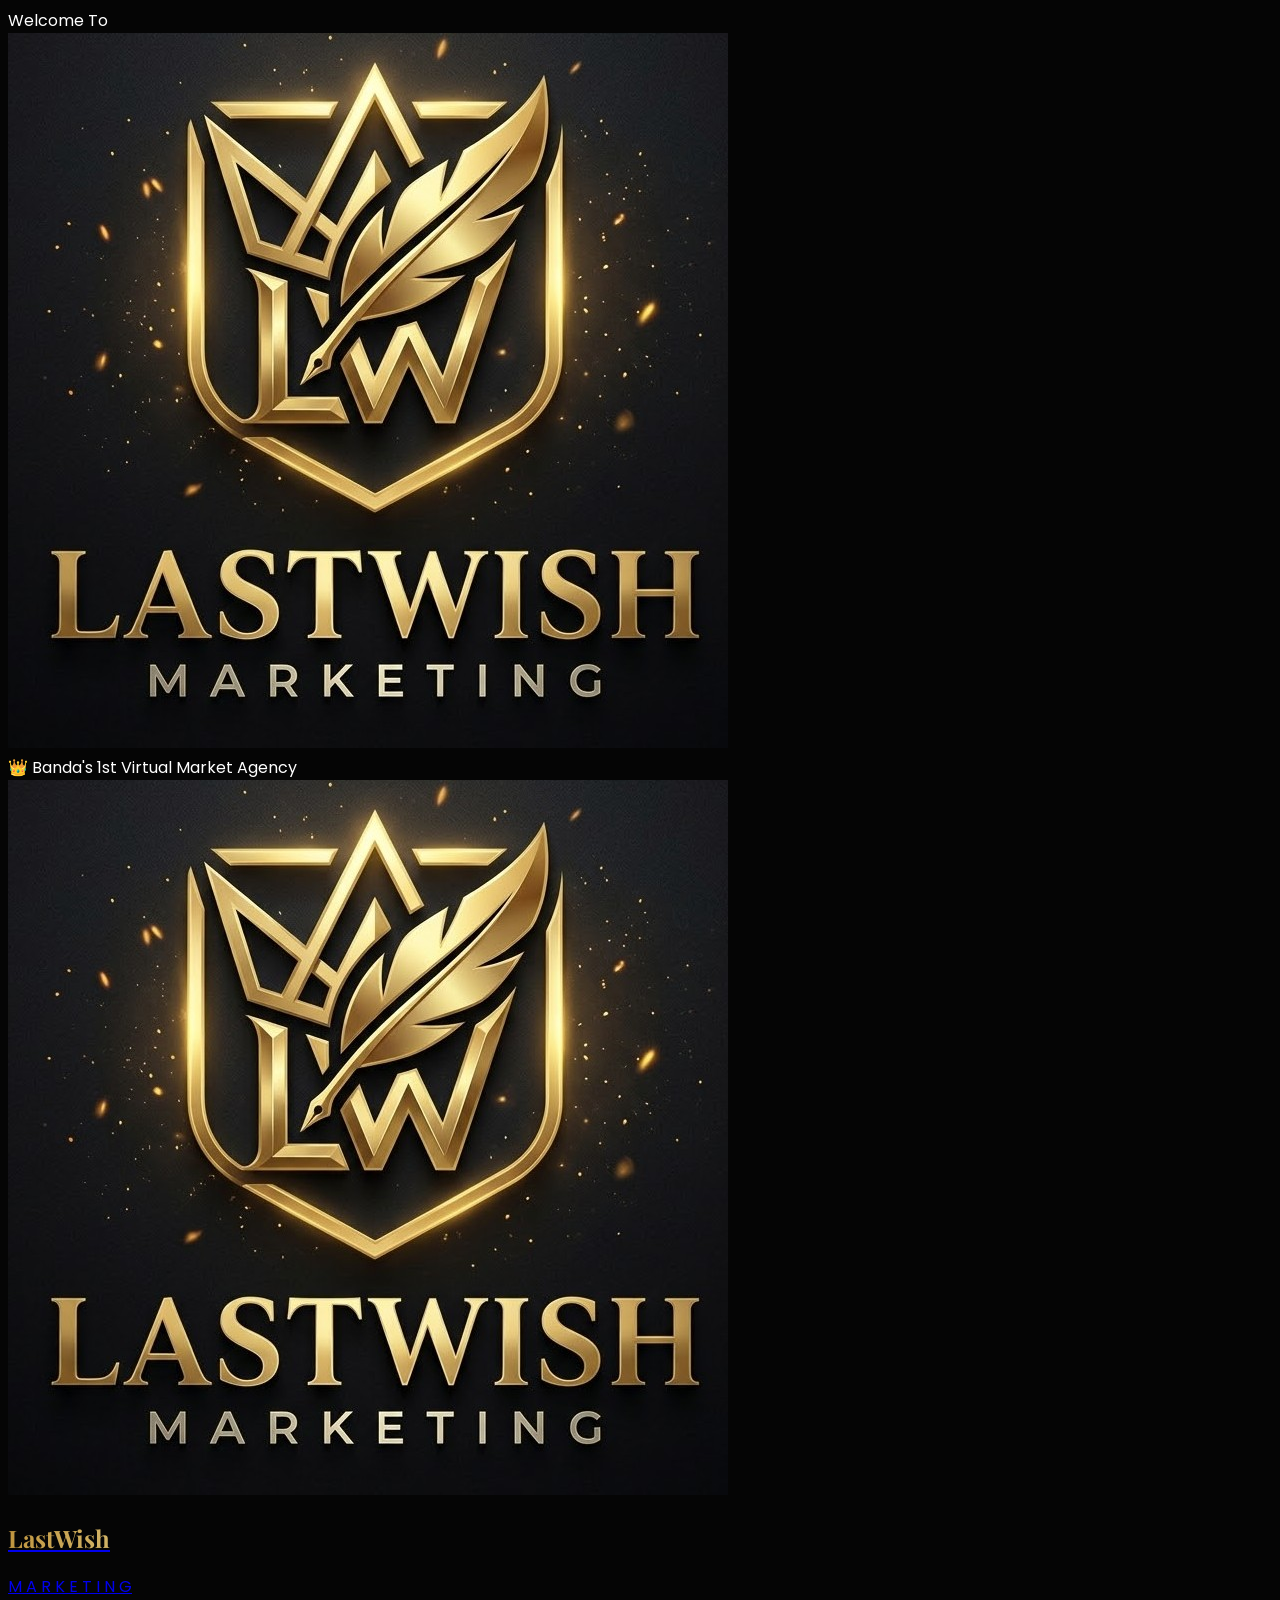
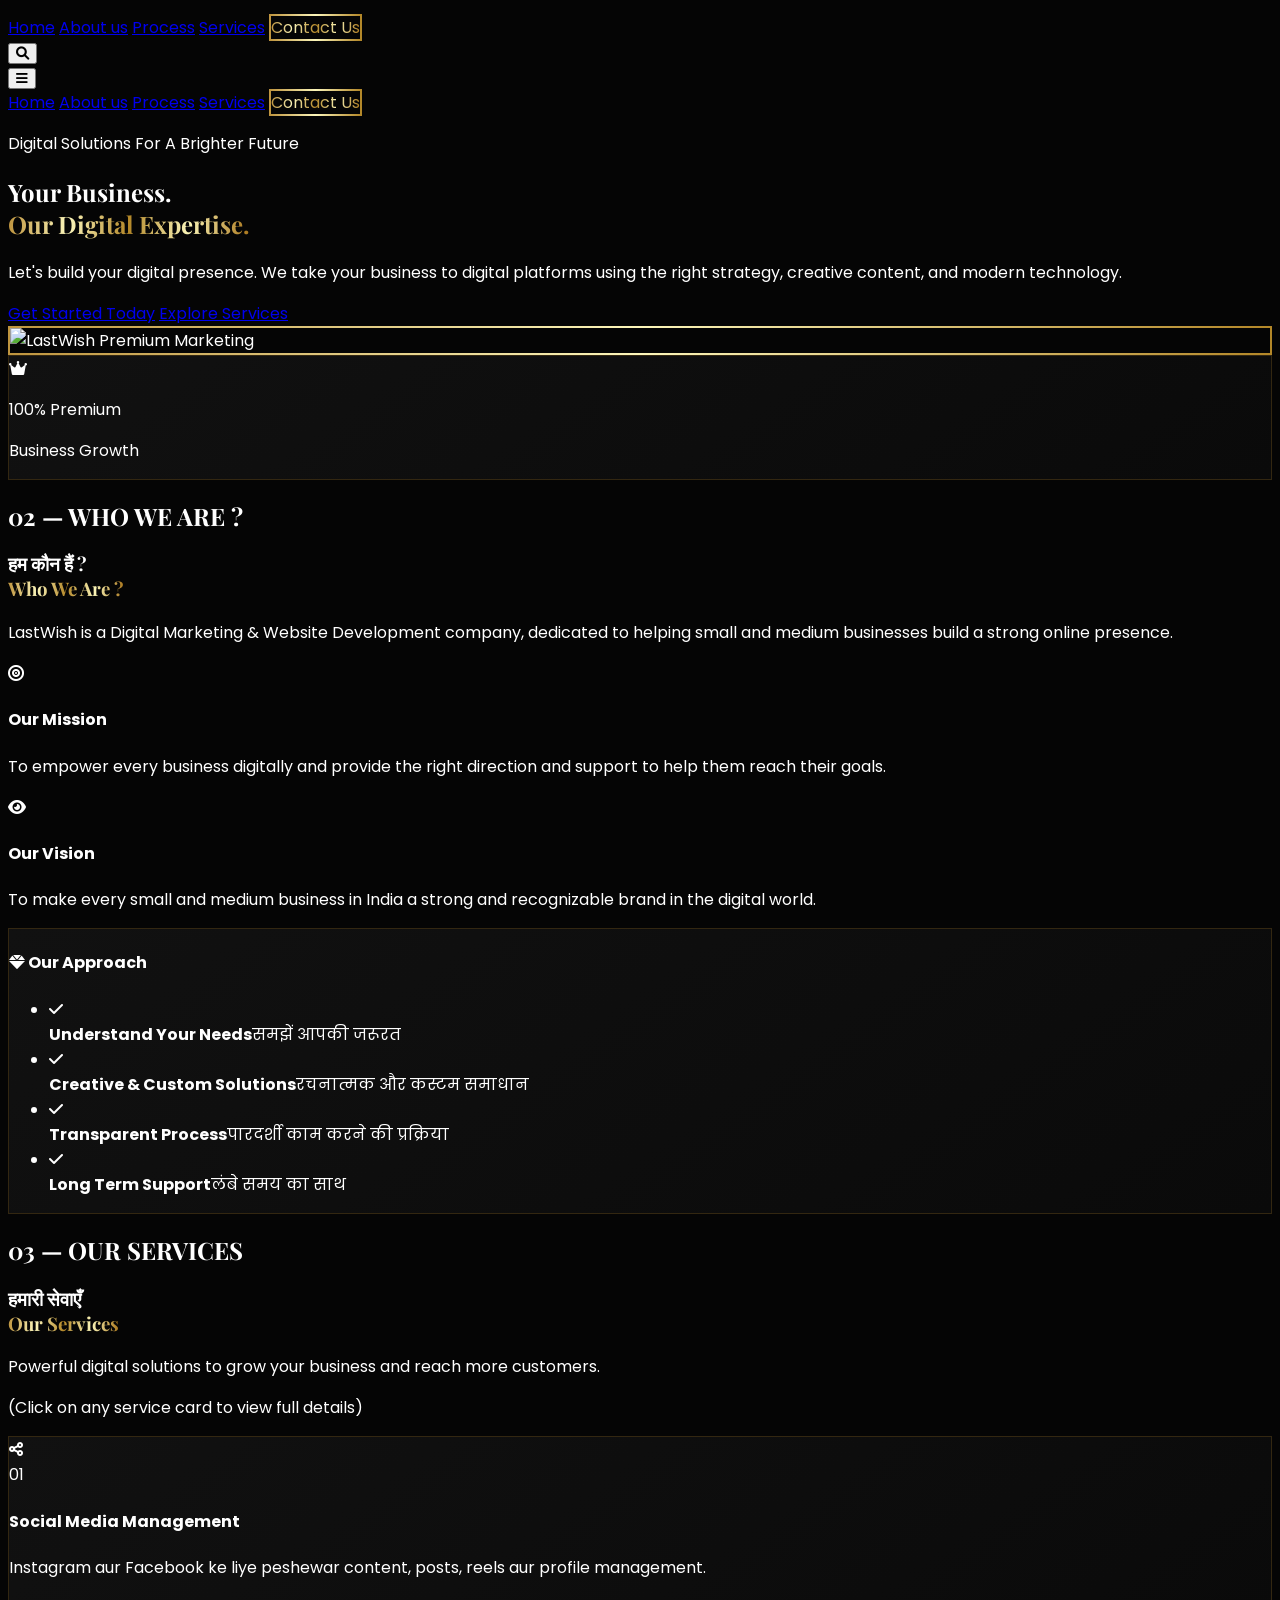
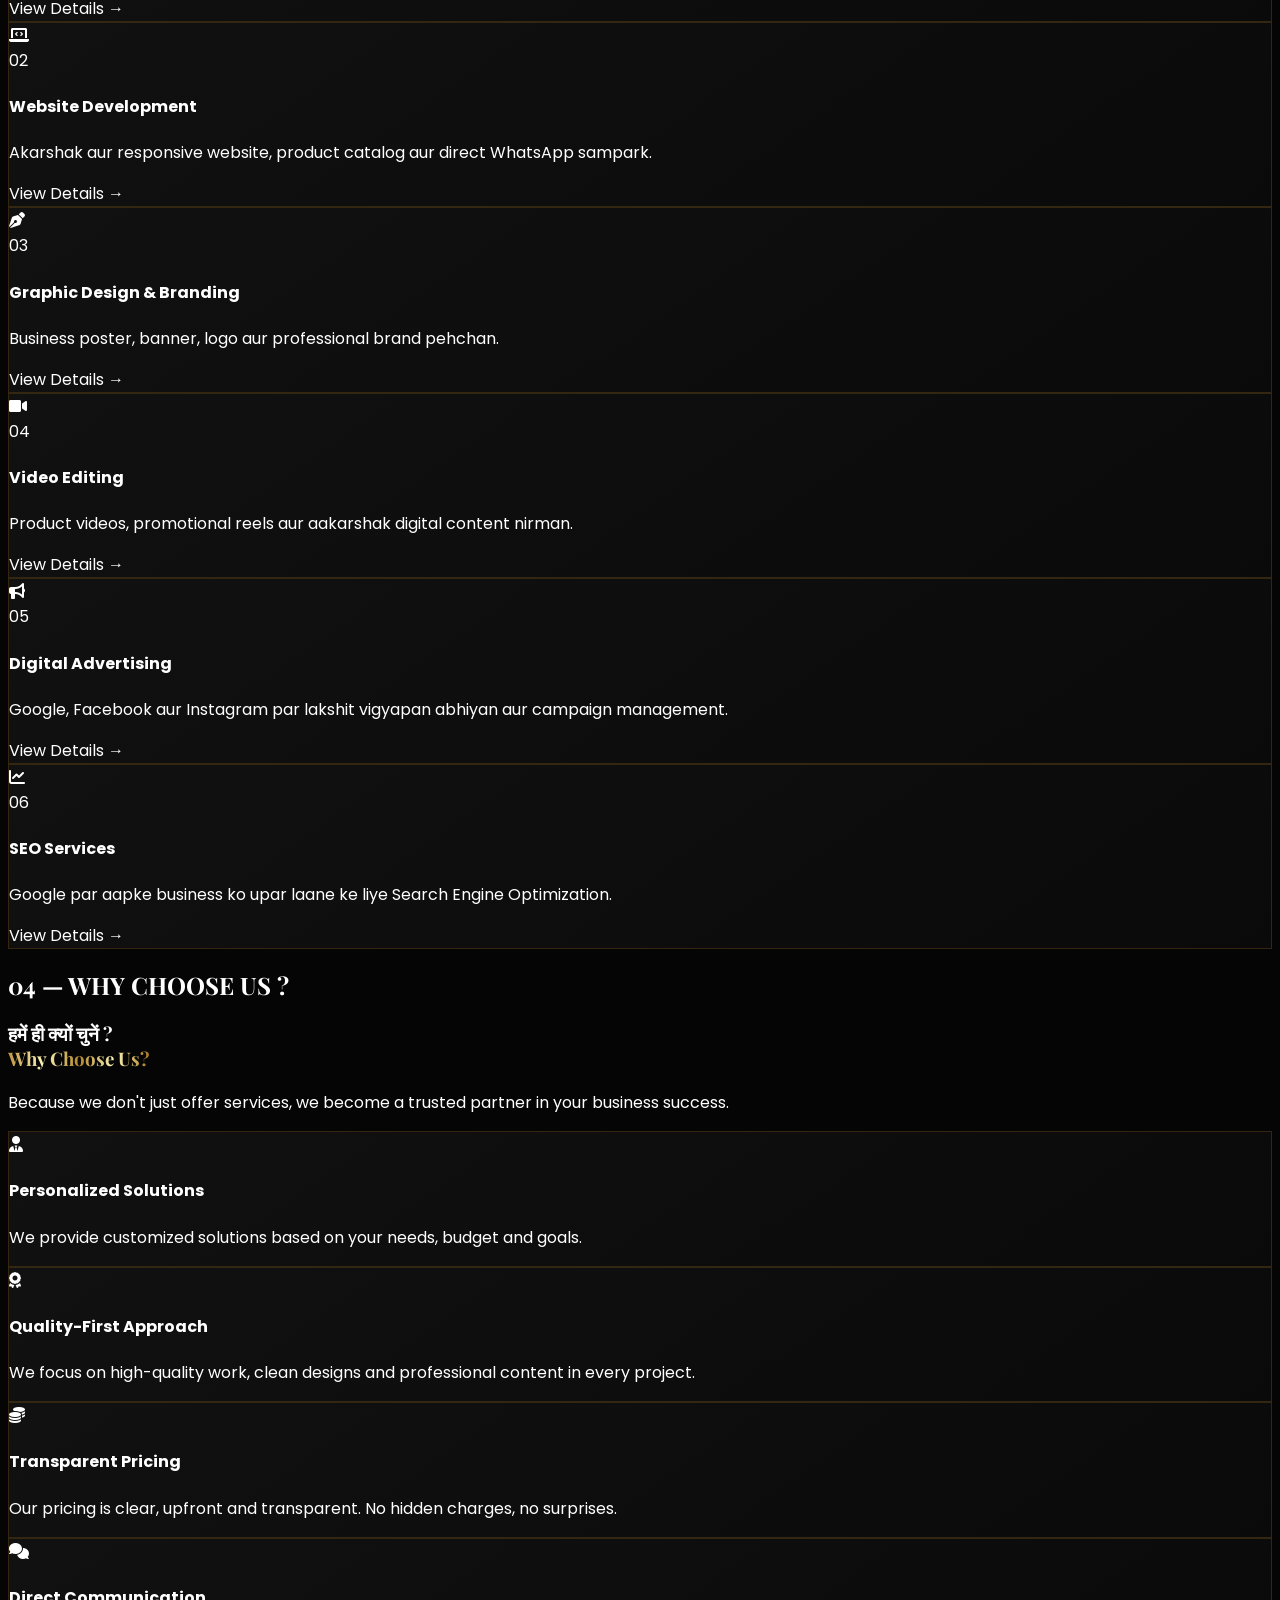
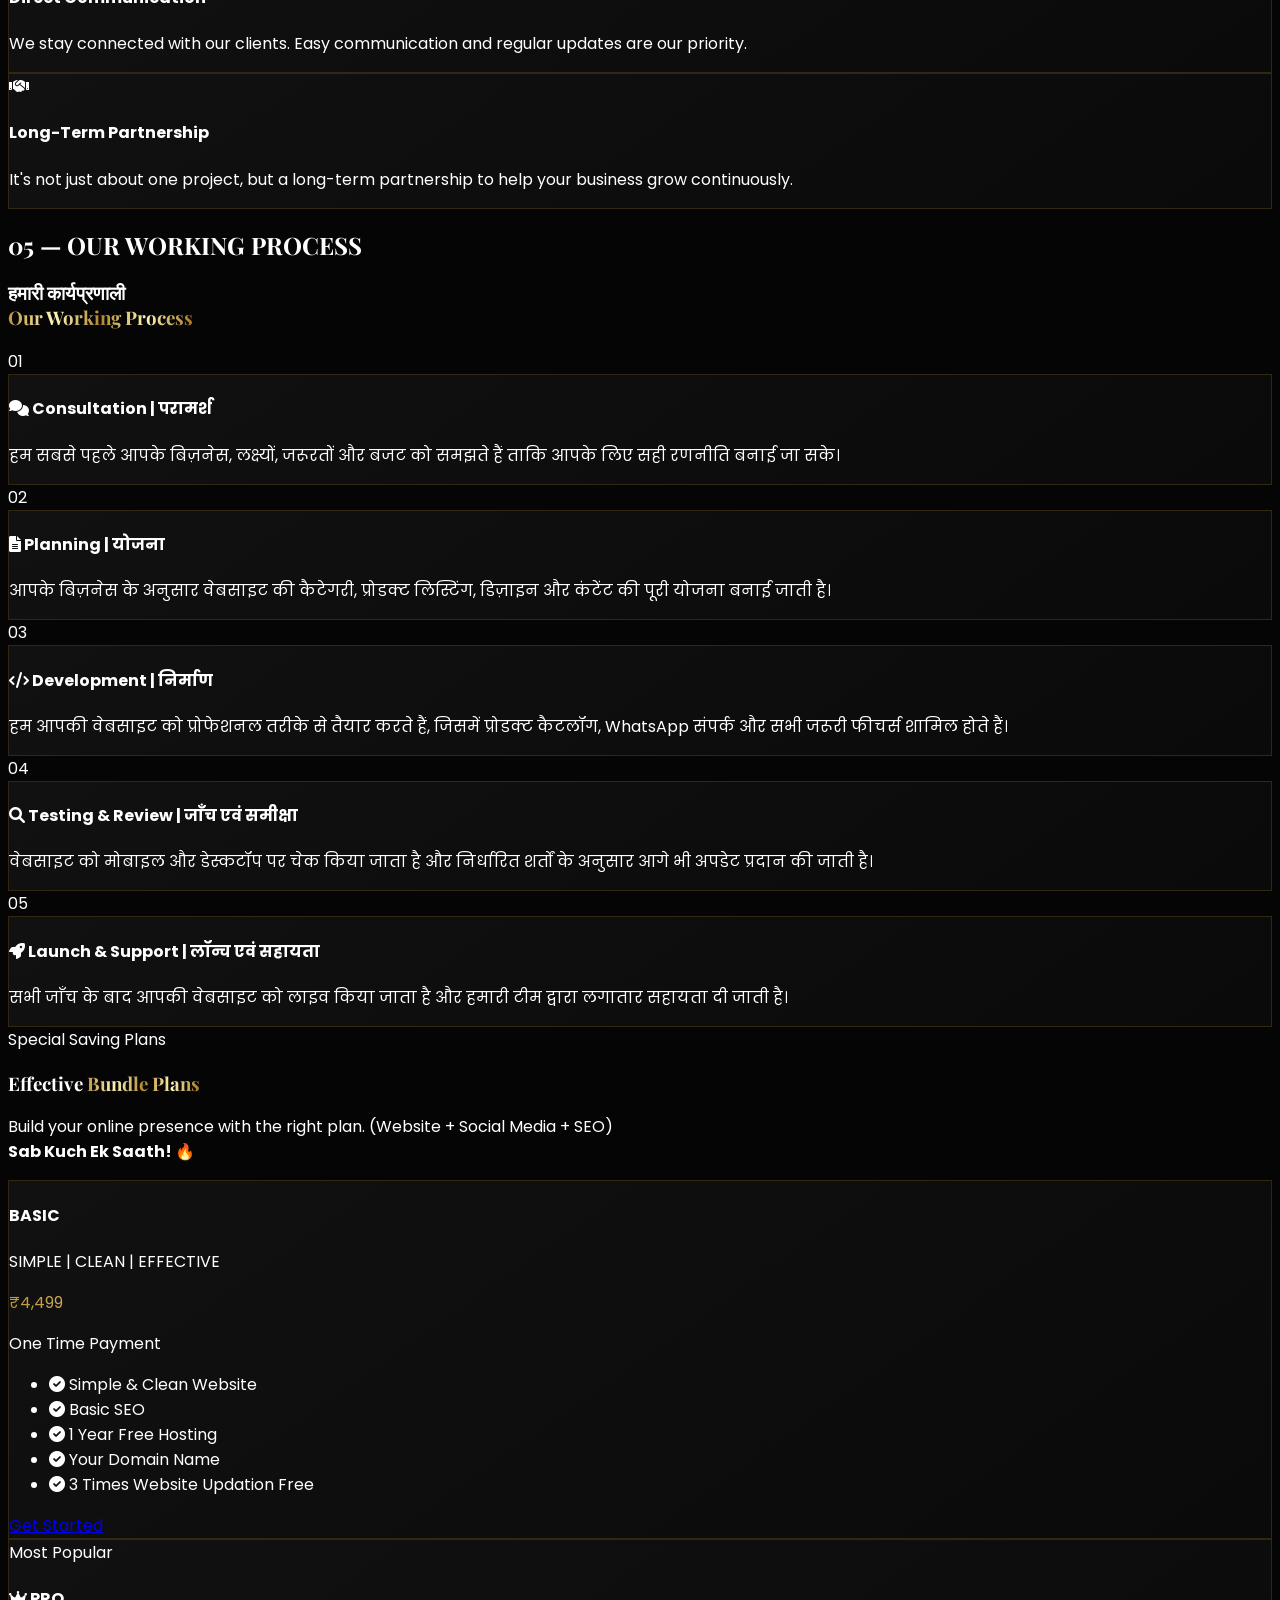
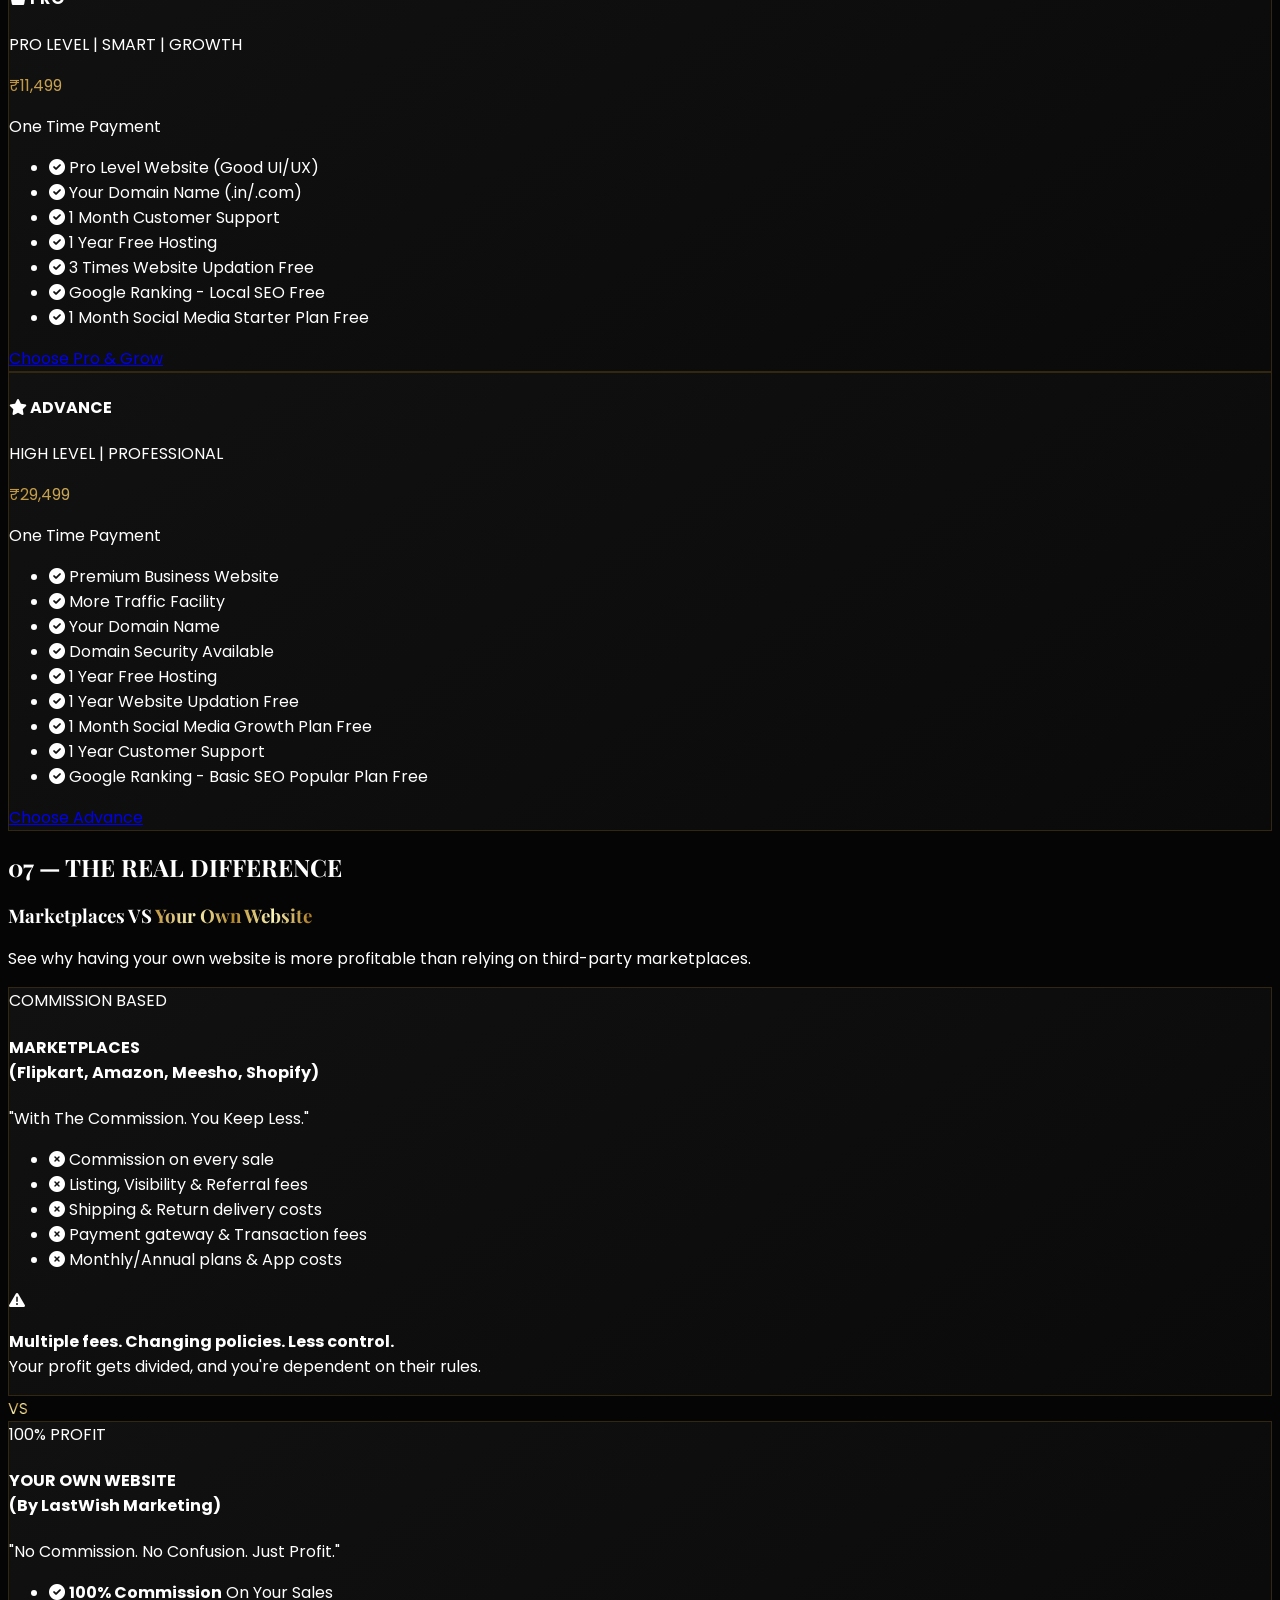
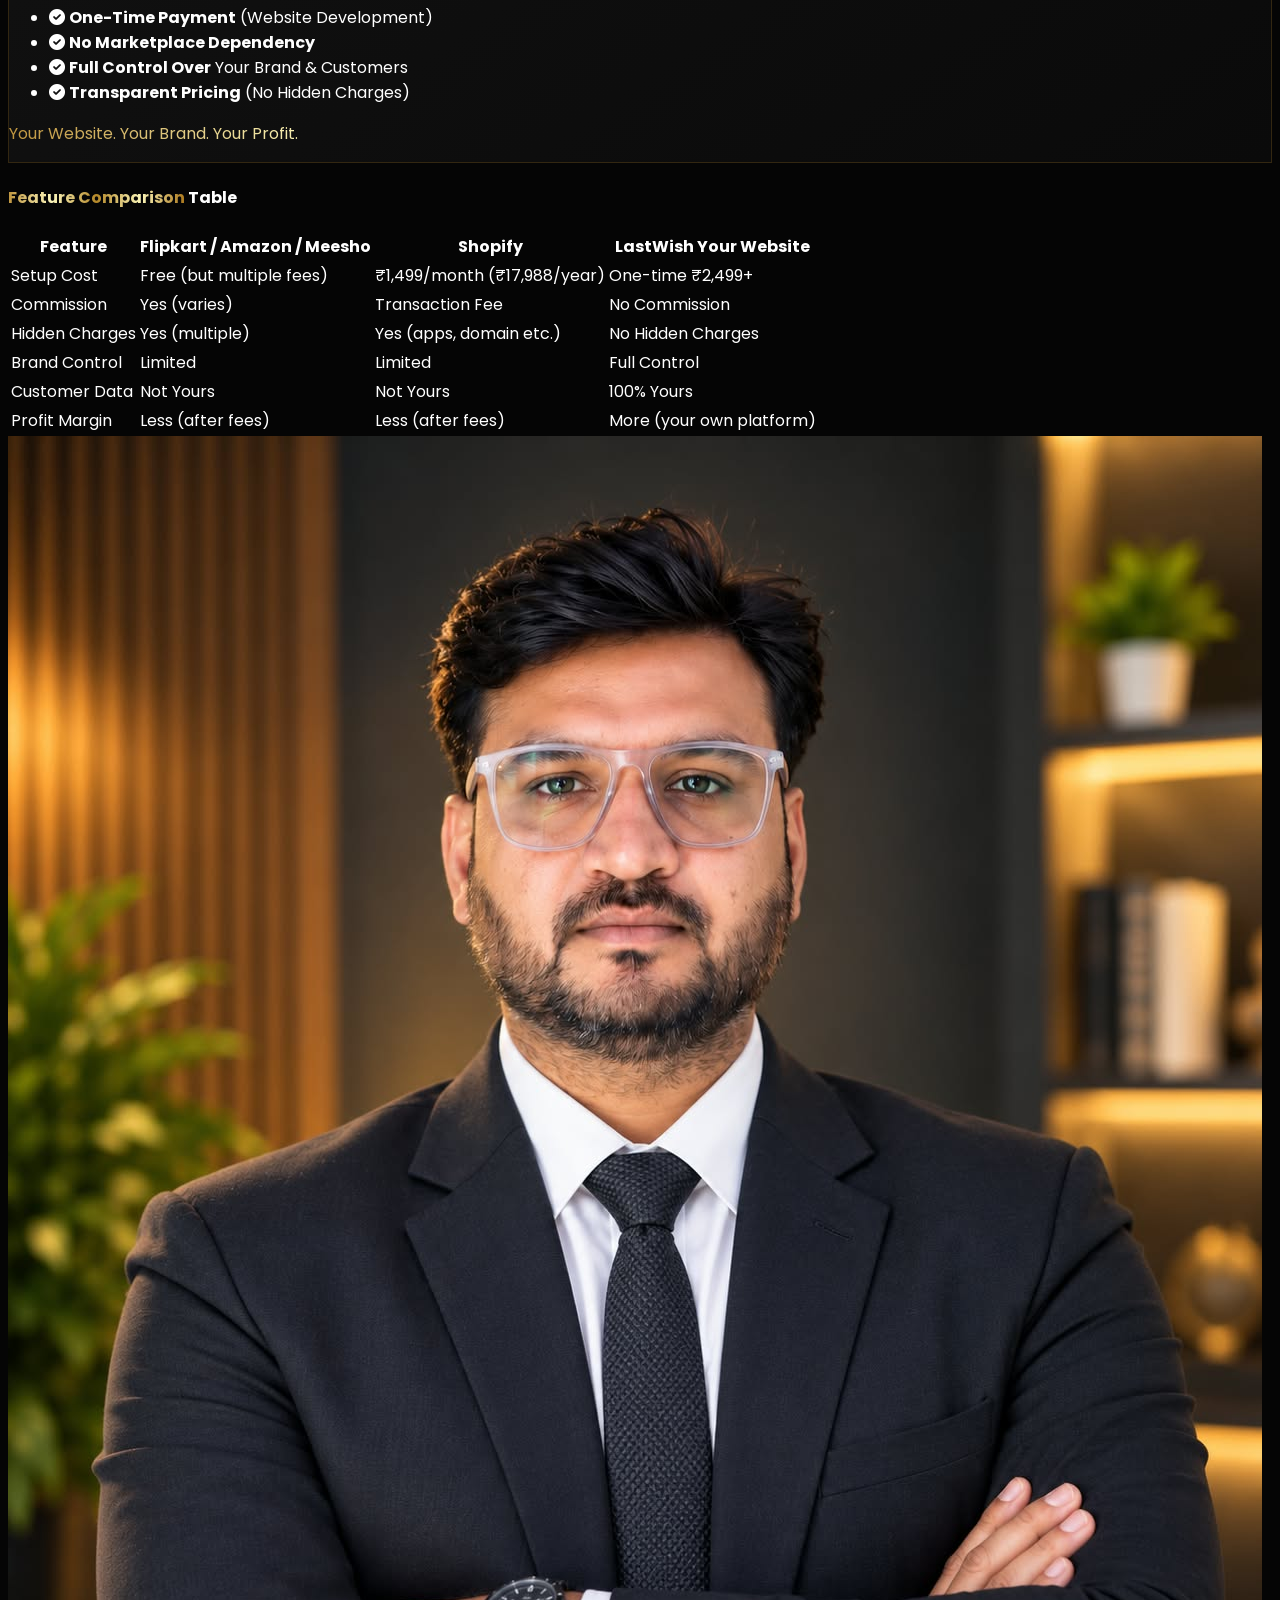
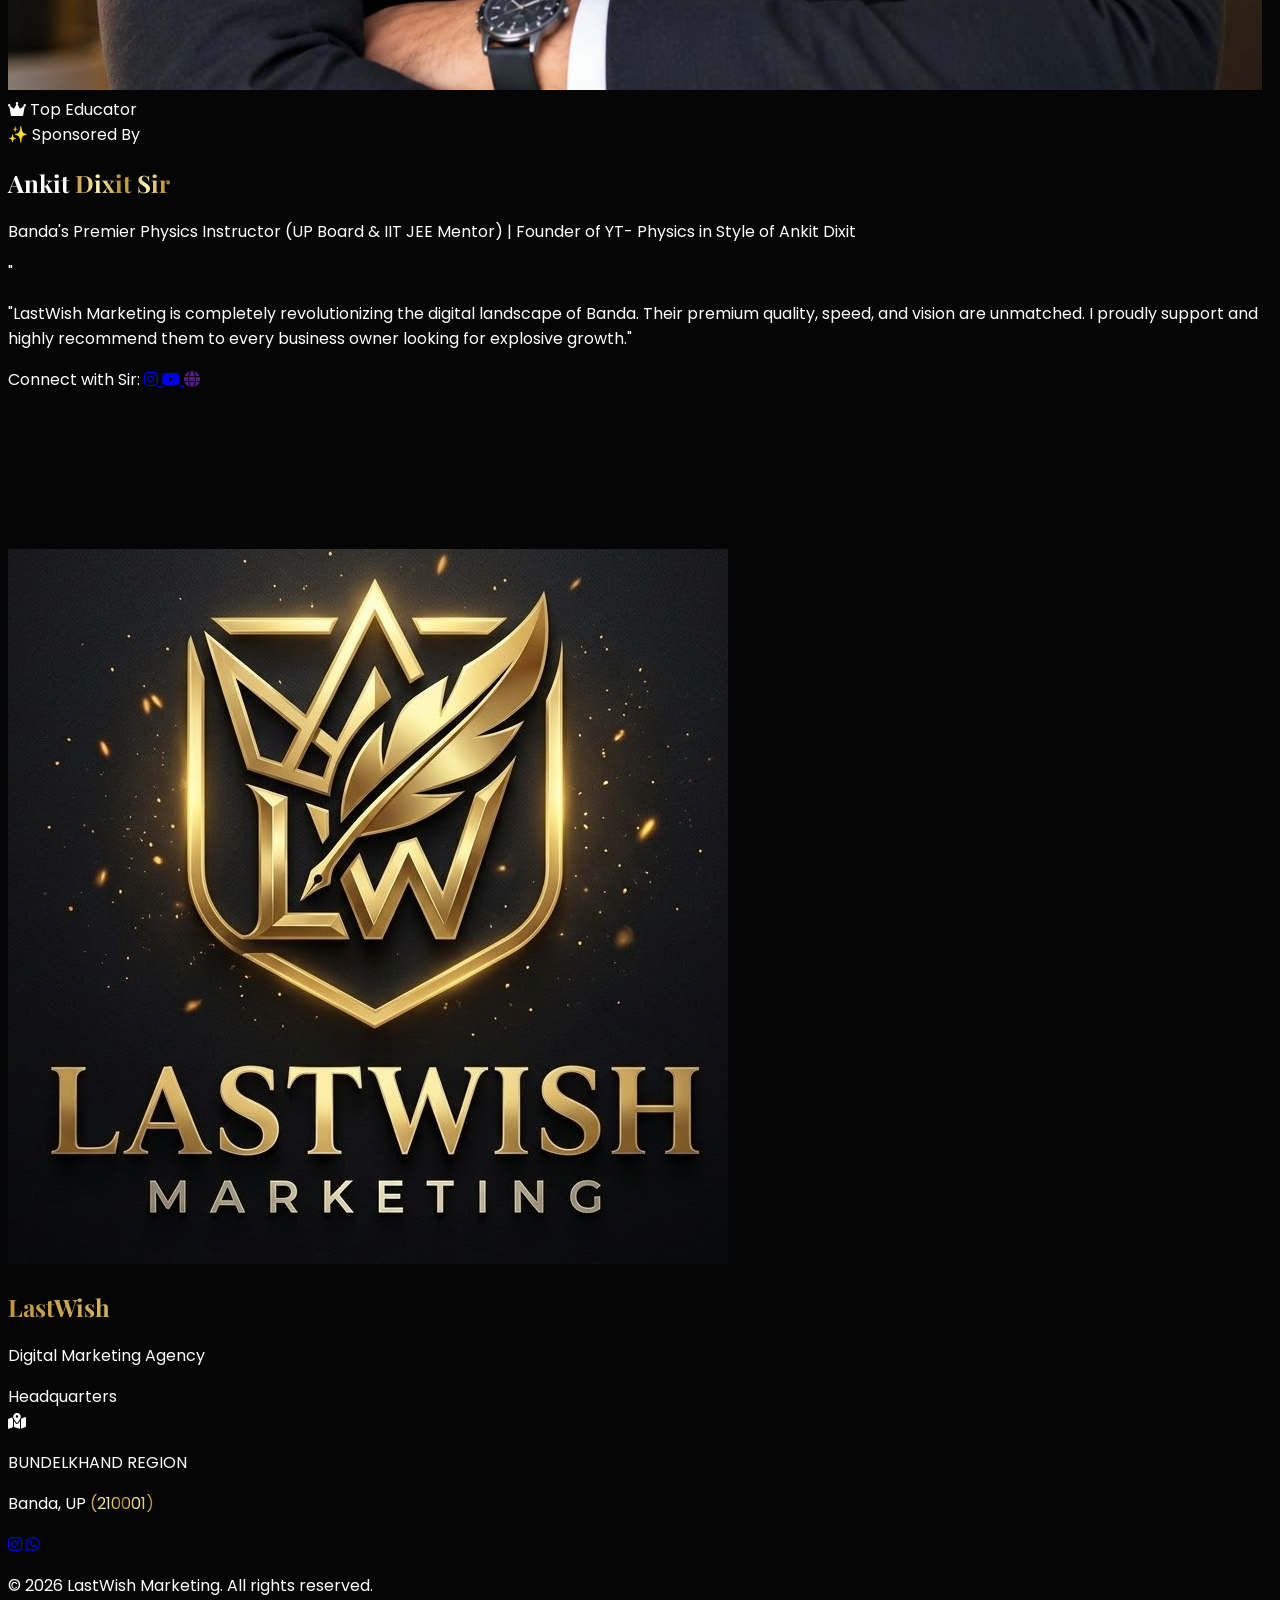
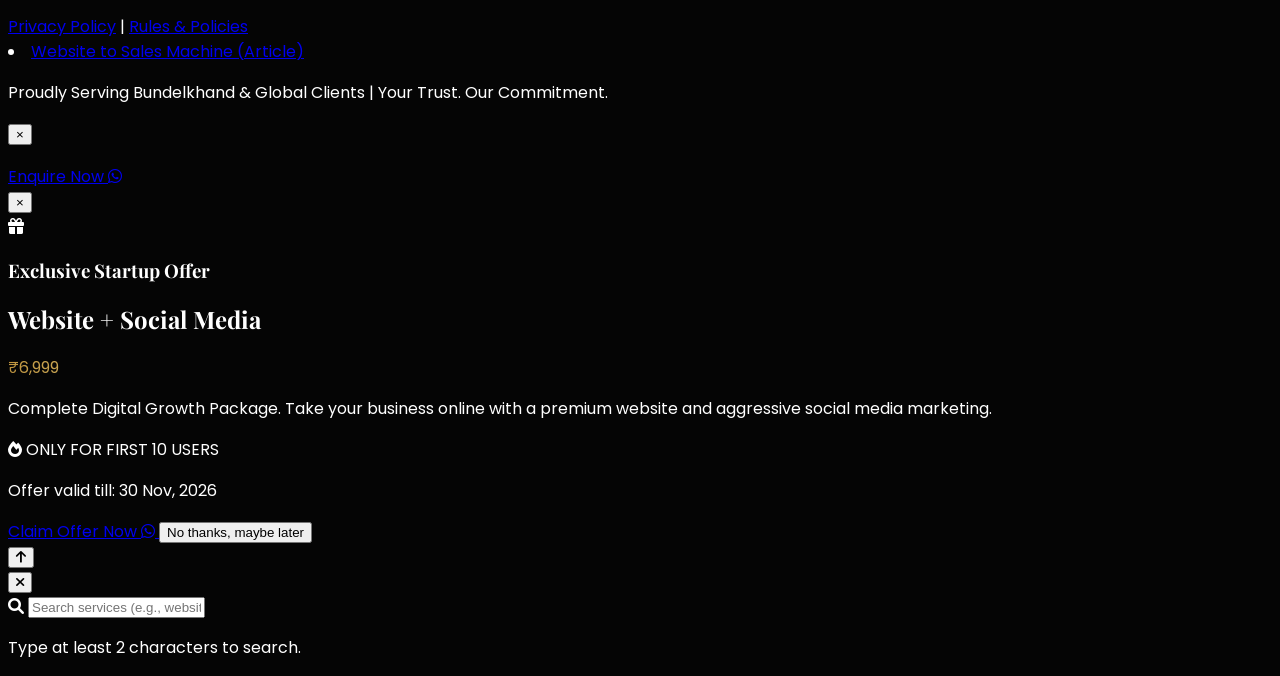
==== commit 5492c59d: "everything is done" ====
--- a/index.html
+++ b/index.html
@@ -488,7 +488,7 @@
                         <li><i class="fas fa-check-circle text-green-500 mr-2"></i> Your Domain Name</li>
                         <li><i class="fas fa-check-circle text-green-500 mr-2"></i> 3 Times Website Updation Free</li>
                     </ul>
-                    <a href="https://api.whatsapp.com/send?phone=918423996254&text=Hello%20M%20Square%20Marketing!%20I%20want%20to%20buy%20the%20*BASIC%20Plan%20(%E2%82%B94,499)*" target="_blank" class="block w-full py-3 border border-yellow-500 text-yellow-500 rounded hover:bg-yellow-500 hover:text-black transition font-semibold">Get Started</a>
+                    <a href="https://api.whatsapp.com/send?phone=918423996254&text=Hello%20LastWish%20Marketing!%20I%20want%20to%20buy%20the%20*BASIC%20Plan%20(%E2%82%B94,499)*" target="_blank" class="block w-full py-3 border border-yellow-500 text-yellow-500 rounded hover:bg-yellow-500 hover:text-black transition font-semibold">Get Started</a>
                 </div>
 
                 <div class="card-bg p-8 rounded-xl gold-border text-center relative transform md:-translate-y-4 flex flex-col shadow-[0_0_30px_rgba(234,179,8,0.15)] mt-8 md:mt-0">
@@ -506,7 +506,7 @@
                         <li><i class="fas fa-check-circle text-green-500 mr-2"></i> Google Ranking - Local SEO Free</li>
                         <li><i class="fas fa-check-circle text-green-500 mr-2"></i> 1 Month Social Media Starter Plan Free</li>
                     </ul>
-                    <a href="https://api.whatsapp.com/send?phone=918423996254&text=Hello%20M%20Square%20Marketing!%20I%20want%20to%20buy%20the%20*PRO%20Plan%20(%E2%82%B911,499)*" target="_blank" class="block w-full py-3 bg-gradient-to-r from-yellow-600 to-yellow-400 text-black rounded transition font-bold hover:shadow-lg hover:shadow-yellow-500/20">Choose Pro & Grow</a>
+                    <a href="https://api.whatsapp.com/send?phone=918423996254&text=Hello%20LastWish%20Marketing!%20I%20want%20to%20buy%20the%20*PRO%20Plan%20(%E2%82%B911,499)*" target="_blank" class="block w-full py-3 bg-gradient-to-r from-yellow-600 to-yellow-400 text-black rounded transition font-bold hover:shadow-lg hover:shadow-yellow-500/20">Choose Pro & Grow</a>
                 </div>
 
                 <div class="card-bg p-8 rounded-xl border border-gray-800 text-center flex flex-col mt-4 md:mt-0 relative overflow-hidden">
@@ -525,7 +525,7 @@
                         <li><i class="fas fa-check-circle text-green-500 mr-2"></i> 1 Year Customer Support</li>
                         <li><i class="fas fa-check-circle text-green-500 mr-2"></i> Google Ranking - Basic SEO Popular Plan Free</li>
                     </ul>
-                    <a href="https://api.whatsapp.com/send?phone=918423996254&text=Hello%20M%20Square%20Marketing!%20I%20want%20to%20buy%20the%20*ADVANCE%20Plan%20(%E2%82%B929,499)*" target="_blank" class="block w-full py-3 border border-yellow-500 text-yellow-500 rounded hover:bg-yellow-500 hover:text-black transition font-semibold">Choose Advance</a>
+                    <a href="https://api.whatsapp.com/send?phone=918423996254&text=Hello%20LastWish%20Marketing!%20I%20want%20to%20buy%20the%20*ADVANCE%20Plan%20(%E2%82%B929,499)*" target="_blank" class="block w-full py-3 border border-yellow-500 text-yellow-500 rounded hover:bg-yellow-500 hover:text-black transition font-semibold">Choose Advance</a>
                 </div>
             </div>
         </div>
@@ -724,6 +724,31 @@
         </div>
     </div>
 </section>
+
+            <!-- 🗺️ Right Side: Dark Mode Google Map -->
+            <div class="lg:col-span-2 relative rounded-2xl overflow-hidden border border-[#bf953f]/40 shadow-[0_0_30px_rgba(191,149,63,0.15)] group h-[400px] bg-[#111]">
+                
+                <!-- Overlay to make it look premium until hovered -->
+                <div class="absolute inset-0 bg-[#bf953f]/5 group-hover:bg-transparent transition-colors duration-500 pointer-events-none z-10"></div>
+                
+                <!-- Google Map iFrame (Notice the CSS filter applied here for Dark Mode) -->
+                <!-- Change the 'src' link to your exact Google My Business Embed Link -->
+                <iframe 
+                    src="https://www.google.com/maps/embed?pb=!1m18!1m12!1m3!1d3601.627133641859!2d80.3355223751735!3d25.4841231775274!2m3!1f0!2f0!3f0!3m2!1i1024!2i768!4f13.1!3m3!1m2!1s0x399ccf884db8c0a1%3A0xb29e5207e435cd4d!2sLastWish%20Marketing!5e0!3m2!1sen!2sin!4v1793470272493!5m2!1sen!2sin" 
+                    width="100%" 
+                    height="100%" 
+                    style="border:0; filter: invert(90%) hue-rotate(180deg) grayscale(20%) contrast(100%);" 
+                    allowfullscreen="" 
+                    loading="lazy" 
+                    referrerpolicy="no-referrer-when-downgrade"
+                    class="w-full h-full object-cover">
+                </iframe>
+                
+            </div>
+        </div>
+    </div>
+</section>
+
     <!-- ============================================== -->
 
     <!-- VIP Royal Footer -->
@@ -908,10 +933,10 @@
     // 1. Aapki Website Ka Database (Services & Pages)
     const siteData = [
         { 
-            title: "VIP 10-Min Event Reels", 
-            desc: "Get your cinematic event reel edited and delivered in 10 minutes.", 
+            title: "VIP 30-Min Event Reels", 
+            desc: "Get your cinematic event reel edited and delivered in 30 minutes.", 
             link: "event-reels.html", 
-            keywords: "reel, video, event, wedding, delivery, 10 min, videography, camera" 
+            keywords: "reel, video, event, wedding, delivery, 30 min, videography, camera" 
         },
         { 
             title: "Website Development", 
